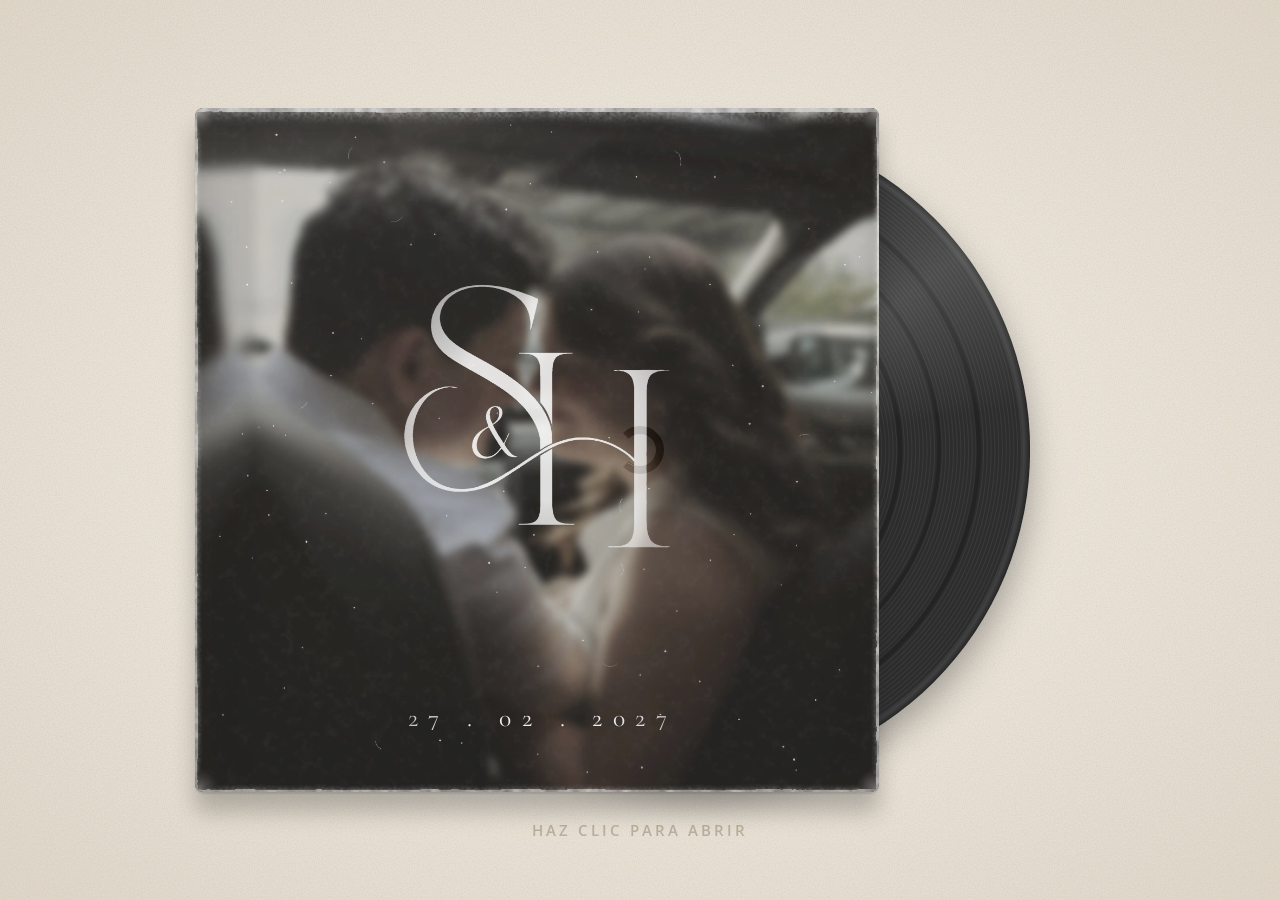
==== index.html @ 2a9e6fd7 "changes on photos and text added" ====
<!DOCTYPE html>

<html lang="es">
    <head>
        <title>Sofía &amp; Héctor</title>

        <meta charset="utf-8">

        <meta name="viewport" content="width=device-width, initial-scale=1, shrink-to-fit=no">

        <!-- keep the invitation out of search engines: only people with the link see it -->

        <meta name="robots" content="noindex, nofollow">

        <link rel="icon" type="image/x-icon" href="images/favicon.ico">

        <link rel="preconnect" href="https://fonts.googleapis.com">

        <link rel="preconnect" href="https://fonts.gstatic.com" crossorigin="">

        <link href="https://fonts.googleapis.com/css2?family=Amatic+SC:wght@400;700&family=Great+Vibes&family=Open+Sans:wght@300;400;600;700&family=Playfair+Display:wght@400;700;900&family=Pinyon+Script&family=Cormorant+Garamond:ital,wght@0,300;0,400;1,400;1,700&display=swap" rel="stylesheet">

        <link href="https://fonts.googleapis.com/css2?family=Material+Symbols+Rounded:opsz,wght,FILL,GRAD@24..48,200..400,0,0&icon_names=bedtime,checkroom,church,door_open,event,history_edu,hotel,location_on,mail,redeem&display=block" rel="stylesheet">

        <link rel="stylesheet" type="text/css" href="css/vendor/lightbox.min.css">

        <link rel="stylesheet" type="text/css" href="css/vendor/owl.carousel.min.css">

        <link rel="stylesheet" type="text/css" href="css/vendor/owl.theme.default.min.css">

        <link rel="stylesheet" type="text/css" href="fonts/fontawesome-6/css/fontawesome.min.css">

        <link rel="stylesheet" type="text/css" href="fonts/fontawesome-6/css/all.min.css">

        <link rel="stylesheet" type="text/css" href="css/vendor/motion.min.css">

        <link rel="stylesheet" type="text/css" href="css/main.css">

        <link rel="stylesheet" type="text/css" href="css/lp-hero.css">
    </head>

    <body class="lp-page">
        <div class="loader"></div>

        <div class="main">

            <!-- Header -->

            <section id="header" class="cover lp-hero">
                <div class="lp">
                    <button class="lp__open" type="button" aria-label="Abrir el disco" aria-controls="lp-nav" aria-expanded="false"></button>

                    <!-- hint under the closed LP; blinks softly until the record is opened -->
                    <p class="lp__hint" aria-hidden="true"><span class="lp__hint-click">Haz clic para abrir</span><span class="lp__hint-tap">Toca para abrir</span></p>

                    <div class="lp__sleeve">
                        <div class="lp__print">
                            <img class="lp__cover" src="images/lp-cover.jpg" alt="Sofía y Héctor">

                            <!-- Monogram: S & H and the date (component .mono, see lp-hero.css). The names
                                 are not shown on the sleeve; the h1 stays for screen readers and search. -->

                            <div class="mono lp__mono">
                                <img class="mono__mark" src="images/monogram-sh.png" alt="" aria-hidden="true">

                                <h1 class="mono__names visually-hidden">Sofía &amp; Héctor</h1>

                                <p class="mono__date">27 . 02 . 2027</p>
                            </div>

                            <span class="lp__wear" aria-hidden="true"></span>
                        </div>
                    </div>

                    <div class="lp__vinyl">
                        <div class="lp__disc">
                            <div class="lp__label">
                                <span class="lp__hole" aria-hidden="true"></span>
                            </div>
                        </div>

                        <div class="lp__shine" aria-hidden="true"></div>

                        <!-- section icons, in page order from the top of the ring (254deg) down to 166deg, 22deg apart -->
                        <nav class="lp__nav" id="lp-nav" aria-label="Menú principal">
                            <a class="lp__nav-item" href="#events" style="--a: 254deg">
                                <span class="material-symbols-rounded" aria-hidden="true">event</span>
                                <span class="lp__nav-label">Itinerario</span>
                            </a>

                            <a class="lp__nav-item" href="#hotels" style="--a: 232deg">
                                <span class="material-symbols-rounded" aria-hidden="true">hotel</span>
                                <span class="lp__nav-label">Hospedaje</span>
                            </a>

                            <a class="lp__nav-item" href="#dresscode" style="--a: 210deg">
                                <span class="material-symbols-rounded" aria-hidden="true">checkroom</span>
                                <span class="lp__nav-label">Vestimenta</span>
                            </a>

                            <a class="lp__nav-item" href="#gifts" style="--a: 188deg">
                                <!-- same gift box line icon as the Amazon card in #gifts -->
                                <svg class="lp__nav-svg" viewBox="0 0 48 48" aria-hidden="true">
                                    <rect x="8" y="17" width="32" height="7" rx="1"/>
                                    <path d="M11 24 V41 H37 V24"/>
                                    <path d="M24 17 V41"/>
                                    <path d="M24 17 C20 10 13 11 15.5 15 C17 18 22 17.5 24 17 Z"/>
                                    <path d="M24 17 C28 10 35 11 32.5 15 C31 18 26 17.5 24 17 Z"/>
                                </svg>
                                <span class="lp__nav-label">Regalos</span>
                            </a>

                            <a class="lp__nav-item" href="#invitation" style="--a: 166deg">
                                <span class="material-symbols-rounded" aria-hidden="true">mail</span>
                                <span class="lp__nav-label">Asistencia</span>
                            </a>
                        </nav>

                        <svg class="lp__arm" viewBox="0 0 1000 1000" aria-hidden="true">
                            <g class="lp__arm-swing">
                                <line x1="900" y1="0" x2="574.8" y2="196.9" stroke="#c9cdd2" stroke-width="13" stroke-linecap="round"></line>
                                <line x1="898" y1="-3" x2="572.8" y2="193.9" stroke="#f3f5f7" stroke-width="3" stroke-linecap="round"></line>
                                <circle cx="900" cy="0" r="42" fill="#dfe2e6" stroke="#9aa0a6" stroke-width="4"></circle>
                                <g transform="translate(574.8 196.9) rotate(58.8)">
                                    <rect x="-21" y="-8" width="42" height="72" rx="7" fill="#2b2e33"></rect>
                                    <rect x="-14" y="42" width="28" height="18" rx="3" fill="#c9d9e8"></rect>
                                </g>
                            </g>
                        </svg>
                    </div>
                </div>
            </section>

            <!-- Page card: all content below the cover -->

            <div class="page-card">
                <!-- Floral corners (hydrangeas, from the couple's reference): top left at the
                     start of the card, bottom right at its end; inside the card so its
                     rounded corners trim them -->
                <img class="card-floral card-floral--tl" src="images/floral-corner-tl.webp" alt="" aria-hidden="true">
                <img class="card-floral card-floral--br" src="images/floral-corner-br.webp" alt="" aria-hidden="true">

                <!-- Section About-us -->

                <section id="couple" class="section couple">
                    <div class="container">
                        <div class="row">
                            <div class="col-12 text-center heading">
                                <h2>¡Nos casamos!</h2>

                                <!-- names like the couple's printed reference: spaced serif capitals,
                                     a script "y" between two hairlines -->
                                <p class="couple-names">
                                    <span class="couple-names__name">Sofía</span>
                                    <span class="couple-names__and">y</span>
                                    <span class="couple-names__name">Héctor</span>
                                </p>

                                <p class="couple-names__invite">y queremos celebrar contigo nuestra boda</p>
                            </div>
                        </div>
                    </div>
                </section>

                <!-- Photo band: the couple's main photo across the whole card, with torn paper edges
                     top and bottom; cropped to keep the couple centered (--fx / --fy in lp-hero.css) -->
                <div class="photo-band photo-band--main">
                    <picture>
                        <!-- phones: a crop that starts just below the couple's feet -->
                        <source media="(max-width: 767px)" srcset="images/photo-band-portrait.jpg">
                        <img class="photo-band__img" src="images/photo-band.jpg"
                             srcset="images/photo-band-sm.jpg 1000w, images/photo-band.jpg 2000w" sizes="100vw"
                             alt="Sofía y Héctor besándose en el bosque" width="2000" height="1333" loading="lazy" decoding="async">
                    </picture>
                </div>

                <!-- Section Parents (below the photo): "Con la bendición de Dios y de nuestros padres:",
                     then the bride's parents, the couple's drawing and the groom's parents -->

                <section id="parents" class="section parents">
                    <div class="container">
                        <div class="row">
                            <div class="col-12 text-center heading">
                                <p>Con la bendición de Dios y de nuestros padres:</p>
                            </div>
                        </div>

                        <!-- Parents: the bride's on the left, the couple's line drawing in the center,
                             the groom's on the right (the same row on phones, smaller) -->
                        <div class="parents-row">
                            <div class="parents-side parents-side--bride">
                                <h3>Padres de la novia</h3>

                                <p class="parents-names">
                                    Martín Adolfo <br class="parents-names__br">Herrera Salado
                                    <span class="parents-names__amp">&amp;</span>
                                    Martha Susana <br class="parents-names__br">Díliz Pérez
                                </p>
                            </div>

                            <img class="couple-drawing" src="images/couple-drawing.png" alt="Dibujo de los novios abrazados, ella con velo y él con un ramo" width="518" height="889" loading="lazy" decoding="async">

                            <div class="parents-side parents-side--groom">
                                <h3>Padres del novio</h3>

                                <p class="parents-names">
                                    Héctor <br class="parents-names__br">Villarreal Chávez
                                    <span class="parents-names__amp">&amp;</span>
                                    María Leticia <br class="parents-names__br">Valencia Flores
                                </p>
                            </div>
                        </div>
                    </div>
                </section>

                <!-- Section Countdown -->

                <section id="countdown" class="countdown section text-center">
                    <div class="container">
                        <div class="row">
                            <div class="heading col-12">
                                <h2>El gran día</h2>

                                <!-- the date like the couple's reference: the weekday on top, the day large in
                                     the middle, the month and the year between hairlines on each side -->
                                <div class="date-block" role="text" aria-label="Sábado 27 de febrero de 2027">
                                    <div class="date-block__month" aria-hidden="true">Sábado</div>
                                    <div class="date-block__row" aria-hidden="true">
                                        <div class="date-block__side">Febrero</div>
                                        <div class="date-block__day">27</div>
                                        <div class="date-block__side date-block__side--year">2027</div>
                                    </div>
                                </div>
                            </div>

                            <div class="col-12">
                                <p class="countdown-faltan">Faltan</p>

                                <div id="timer" class="timer text-center">
                                    <div class="timer-item_digits">
                                        <div class="timer-item">
                                            <div>
                                                <span class="days digit"></span>

                                                <div class="smalltext">días</div>
                                            </div>
                                        </div>

                                        <div class="timer-item">
                                            <div>
                                                <span class="hours digit"></span>

                                                <div class="smalltext">horas</div>
                                            </div>
                                        </div>

                                        <div class="timer-item">
                                            <div>
                                                <span class="minutes digit"></span>

                                                <div class="smalltext">minutos</div>
                                            </div>
                                        </div>

                                        <div class="timer-item">
                                            <div>
                                                <span class="seconds digit"></span>

                                                <div class="smalltext">segundos</div>
                                            </div>
                                        </div>
                                    </div>
                                </div>
                            </div>
                        </div>
                    </div>
                </section>

                <!-- Second photo band, between the countdown and the itinerary: three of the couple's
                     photos side by side (left, center, right) with thin paper gaps between them, under
                     the same torn paper edges as the first band -->
                <div class="photo-band photo-band--trio">
                    <div class="photo-trio">
                        <img src="images/trio-left.jpg" style="--pos: 50% 50%" alt="Sofía y Héctor mirándose en una mesa, tomados de la mano" width="633" height="950" loading="lazy" decoding="async">
                        <img src="images/trio-center.jpg" style="--pos: 50% 50%" alt="Sofía y Héctor abrazados de noche" width="900" height="1350" loading="lazy" decoding="async">
                        <img src="images/trio-right.jpg" style="--pos: 50% 50%" alt="Sofía y Héctor sonriendo en el coche" width="900" height="1350" loading="lazy" decoding="async">
                    </div>
                </div>

                <!-- Section Events -->

                <section id="events" class="events-accordion section">
                    <div class="container-md">
                        <div class="row">
                            <div class="col-12 text-center heading">
                                <h2>Itinerario</h2>

                                <span class="heading-sub">De nuestro día</span>
                            </div>
                        </div>

                        <!-- Timeline: a center line with events alternating right / left (styles in lp-hero.css) -->
                        <ol class="wed-timeline">
                            <li class="wed-timeline__item wed-timeline__item--right wed-timeline__item--venue">
                                <span class="wed-timeline__icon material-symbols-rounded" aria-hidden="true">history_edu</span>
                                <div class="wed-timeline__text">
                                    <span class="wed-timeline__time">5:30 PM</span>
                                    <span class="wed-timeline__name">Ceremonia civil</span>
                                    <span class="wed-timeline__note">Con previa invitación</span>

                                    <!-- Venue: place, address and a Google Maps link -->
                                    <div class="wed-timeline__venue">
                                        <span class="wed-timeline__place">SAFI Metropolitan<br>Salón Cristal, Piso 7</span>

                                        <span class="wed-timeline__address">Av. Lázaro Cárdenas 2400, Valle Oriente,<br>San Pedro Garza García, N.L.</span>

                                        <a class="btn-sand" href="https://maps.app.goo.gl/Dd2LXDzYj6cPdhCb8" target="_blank" rel="noopener">
                                            <span class="material-symbols-rounded" aria-hidden="true">location_on</span>
                                            <span class="btn-sand__label"><span class="btn-sand__desk">Ver en </span>Google Maps</span>
                                        </a>
                                    </div>
                                </div>
                            </li>

                            <li class="wed-timeline__item wed-timeline__item--left wed-timeline__item--venue">
                                <span class="wed-timeline__icon material-symbols-rounded" aria-hidden="true">church</span>
                                <div class="wed-timeline__text">
                                    <span class="wed-timeline__time">7:30 PM</span>
                                    <span class="wed-timeline__name">Ceremonia religiosa</span>

                                    <!-- Venue: place, address and a Google Maps link -->
                                    <div class="wed-timeline__venue">
                                        <span class="wed-timeline__place">Parroquia de Santa Engracia</span>

                                        <span class="wed-timeline__address">Los Rosales 385, Col. Santa Engracia,<br>San Pedro Garza García, N.L.</span>

                                        <a class="btn-sand" href="https://maps.app.goo.gl/EUqiFNJGK64yped8A" target="_blank" rel="noopener">
                                            <span class="material-symbols-rounded" aria-hidden="true">location_on</span>
                                            <span class="btn-sand__label"><span class="btn-sand__desk">Ver en </span>Google Maps</span>
                                        </a>
                                    </div>
                                </div>
                            </li>

                            <li class="wed-timeline__item wed-timeline__item--right wed-timeline__item--venue">
                                <span class="wed-timeline__icon material-symbols-rounded" aria-hidden="true">door_open</span>
                                <div class="wed-timeline__text">
                                    <span class="wed-timeline__time">8:00 PM</span>
                                    <span class="wed-timeline__name">Se abre el salón</span>

                                    <!-- Venue: place, address and a Google Maps link -->
                                    <div class="wed-timeline__venue">
                                        <span class="wed-timeline__place">SAFI Metropolitan<br>Salón Dubai – Praga, Piso 7</span>

                                        <span class="wed-timeline__address">Av. Lázaro Cárdenas 2400, Valle Oriente,<br>San Pedro Garza García, N.L.</span>

                                        <a class="btn-sand" href="https://maps.app.goo.gl/Dd2LXDzYj6cPdhCb8" target="_blank" rel="noopener">
                                            <span class="material-symbols-rounded" aria-hidden="true">location_on</span>
                                            <span class="btn-sand__label"><span class="btn-sand__desk">Ver en </span>Google Maps</span>
                                        </a>
                                    </div>
                                </div>
                            </li>

                            <li class="wed-timeline__item wed-timeline__item--left">
                                <!-- Cloche on a serving hand (hand-drawn SVG, same thin line as the other icons) -->
                                <svg class="wed-timeline__icon wed-timeline__icon--svg" viewBox="0 0 48 48" aria-hidden="true">
                                    <path d="M21.1 4.2 L27.3 4.2 L28.5 6.4 L26.2 8.7 L22.2 8.7 L19.9 6.4 Z"/>
                                    <path d="M8.5 23.8 A15.6 14.9 0 0 1 39.9 23.8"/>
                                    <path d="M7.3 23.8 H40.9 Q42.0 23.8 42.0 24.9 V26.8 Q42.0 27.9 40.9 27.9 H7.3 Q6.2 27.9 6.2 26.8 V24.9 Q6.2 23.8 7.3 23.8 Z"/>
                                    <path class="is-solid" d="M15.3 30.4 L18.5 27.1 Q19.5 26.2 20.8 26.2 L26.8 26.2 Q28.7 26.2 28.7 27.9 Q28.7 29.6 26.8 29.6 L23.8 29.6 Q22.4 29.6 22.4 30.9 Q22.4 32.2 23.8 32.2 L29.7 32.2 L36.4 28.1 Q37.9 27.5 37.9 28.9 L31.5 35.4 Q30.9 35.9 29.9 35.9 L20.7 35.9 Z"/>
                                    <path class="is-solid" d="M13.2 29.6 L21.6 38.0 L13.0 43.8 L6.5 37.2 Z"/>
                                    <path d="M10.6 32.0 L18.9 40.1"/>
                                </svg>
                                <div class="wed-timeline__text">
                                    <span class="wed-timeline__time">9:00 PM</span>
                                    <span class="wed-timeline__name">Cena</span>
                                </div>
                            </li>

                            <li class="wed-timeline__item wed-timeline__item--right">
                                <!-- Disco ball with stars (hand-drawn SVG, same thin line as the other icons) -->
                                <svg class="wed-timeline__icon wed-timeline__icon--svg" viewBox="0 0 48 48" aria-hidden="true">
                                    <path d="M24 1.5 V9"/>
                                    <circle cx="24" cy="25" r="16"/>
                                    <ellipse cx="24" cy="25" rx="5.5" ry="16"/>
                                    <ellipse cx="24" cy="25" rx="11.5" ry="16"/>
                                    <ellipse cx="24" cy="25" rx="16" ry="4.5"/>
                                    <path d="M10.5 16.5 Q24 12.5 37.5 16.5"/>
                                    <path d="M10.5 33.5 Q24 37.5 37.5 33.5"/>
                                    <path d="M6.5 5.7 L7.2 7.5 L9.2 7.6 L7.7 8.9 L8.1 10.8 L6.5 9.8 L4.9 10.8 L5.3 8.9 L3.8 7.6 L5.8 7.5 Z"/>
                                    <path d="M41.0 5.3 L41.8 7.3 L44.0 7.5 L42.4 8.9 L42.9 11.1 L41.0 9.9 L39.1 11.1 L39.6 8.9 L38.0 7.5 L40.2 7.3 Z"/>
                                    <path d="M5.5 37.4 L6.2 39.1 L8.0 39.2 L6.6 40.4 L7.0 42.1 L5.5 41.2 L4.0 42.1 L4.4 40.4 L3.0 39.2 L4.8 39.1 Z"/>
                                    <path d="M42.0 38.5 L42.8 40.4 L44.9 40.6 L43.3 41.9 L43.8 43.9 L42.0 42.9 L40.2 43.9 L40.7 41.9 L39.1 40.6 L41.2 40.4 Z"/>
                                    <path d="M13 4.5 L14 7"/>
                                    <path d="M34 7 L35 4.5"/>
                                    <path d="M1.5 24 L4 24.5"/>
                                    <path d="M44 25.5 L46.5 26"/>
                                </svg>
                                <div class="wed-timeline__text">
                                    <span class="wed-timeline__time">10:00 PM</span>
                                    <span class="wed-timeline__name">Abre la pista</span>
                                </div>
                            </li>

                            <li class="wed-timeline__item wed-timeline__item--left">
                                <span class="wed-timeline__icon material-symbols-rounded" aria-hidden="true">bedtime</span>
                                <div class="wed-timeline__text">
                                    <span class="wed-timeline__time">2:00 AM</span>
                                    <span class="wed-timeline__name">Fin de la fiesta</span>
                                </div>
                            </li>
                        </ol>
                    </div>
                </section>

                <!-- Section Hotels: the SAFI hotels' agreement rate for the wedding (from the hotel's
                     rate letter, source-images/hotels/; rates are deliberately left out) -->

                <section id="hotels" class="section hotels">
                    <div class="container">
                        <div class="row">
                            <div class="col-12 text-center heading">
                                <h2>Hospedaje</h2>

                                <span class="heading-sub">Para nuestros invitados</span>

                                <p class="hotels-intro">Queremos que disfrutes la noche sin pensar en el regreso. Reservamos una tarifa especial en dos hoteles a unos pasos de la celebración.</p>
                            </div>
                        </div>

                        <div class="row g-4 justify-content-center hotel-list">
                            <div class="col-12 col-md-6 col-lg-5">
                                <article class="hotel-card">
                                    <img class="hotel-card__photo" src="images/hotel-safi-metropolitan.jpg" alt="Torres de Hotel SAFI Metropolitan con la sierra al fondo" width="738" height="1200" loading="lazy" decoding="async">

                                    <div class="hotel-card__body">
                                        <span class="hotel-card__tag">Donde celebraremos</span>
                                        <h3 class="hotel-card__name">Hotel SAFI Metropolitan</h3>
                                        <p class="hotel-card__address">Av. Lázaro Cárdenas 2400, Valle Oriente,<br>San Pedro Garza García, N.L.</p>

                                        <a class="gift-btn" href="https://maps.app.goo.gl/Dd2LXDzYj6cPdhCb8" target="_blank" rel="noopener">
                                            <span class="gift-btn__label">Ver ubicación</span>
                                            <i class="fa-solid fa-arrow-right" aria-hidden="true"></i>
                                        </a>
                                    </div>
                                </article>
                            </div>

                            <div class="col-12 col-md-6 col-lg-5">
                                <article class="hotel-card">
                                    <img class="hotel-card__photo" src="images/hotel-safi-valle.jpg" alt="Fachada de Hotel SAFI Valle frente a sus torres" width="510" height="640" loading="lazy" decoding="async">

                                    <div class="hotel-card__body">
                                        <span class="hotel-card__tag">Conectado con el Metropolitan</span>
                                        <h3 class="hotel-card__name">Hotel SAFI Valle</h3>
                                        <p class="hotel-card__address">Av. Diego Rivera 555, Valle Oriente,<br>San Pedro Garza García, N.L.</p>

                                        <a class="gift-btn" href="https://www.google.com/maps/search/?api=1&amp;query=Hotel+SAFI+Valle+Av.+Diego+Rivera+555+San+Pedro+Garza+Garcia" target="_blank" rel="noopener">
                                            <span class="gift-btn__label">Ver ubicación</span>
                                            <i class="fa-solid fa-arrow-right" aria-hidden="true"></i>
                                        </a>
                                    </div>
                                </article>
                            </div>
                        </div>

                        <!-- How to book: the agreement code and the reservations phones -->
                        <div class="hotel-booking">
                            <p class="hotel-booking__label">Clave de convenio</p>
                            <p class="hotel-booking__code" aria-label="Clave de convenio: cero, E, E, J">0EEJ</p>
                            <p class="hotel-booking__spell">cero · E · E · J</p>

                            <p class="hotel-booking__how">Menciónala al reservar en línea o con la Central de Reservaciones:</p>

                            <p class="hotel-booking__phones">
                                <a href="tel:+528181007080">81 8100 7080</a>
                                <span aria-hidden="true">·</span>
                                <a href="tel:+528183997000">81 8399 7000</a>
                            </p>

                            <p class="hotel-booking__note">Tarifa disponible hasta el 3 de febrero de 2027</p>
                        </div>
                    </div>
                </section>

                <!-- Section Dress code -->

                <section id="dresscode" class="section dress">
                    <div class="container">
                        <div class="row">
                            <div class="col-12 text-center heading">
                                <span>Código de vestimenta</span>

                                <h2>Vestimenta formal</h2>
                            </div>
                        </div>

                        <!-- Compact summary, like the couple's reference: the suit with "Hombres"
                             on the left, "Mujeres" with the long dress on the right (mirrored),
                             then one shared line with the colors to avoid -->
                        <div class="dress-pair">
                            <div class="dress-side dress-side--men">
                                <!-- full suit: jacket, shirt, tie, trousers -->
                                <svg class="dress-side__icon" viewBox="8 6 42 91" role="img" aria-label="Traje completo">
                                    <!-- suit jacket: shoulders, collar, sleeves and cuffs, sides, hem -->
                                    <path d="M22 9 Q29 7 36 9"/>
                                    <path d="M22 9 L13 14 L10 48 H15 L16 24 M36 9 L45 14 L48 48 H43 L42 24"/>
                                    <path d="M16 24 L17 52 L28.6 53.6 M42 24 L41 52 L29.4 53.6"/>
                                    <!-- lapels meeting at the button, and the front opening below it -->
                                    <path d="M22 9 L20.5 17 L23.5 19 L29 38 L34.5 19 L37.5 17 L36 9"/>
                                    <path d="M29 38 Q28.6 46 28.6 53.6 M29 38 Q29.4 46 29.4 53.6"/>
                                    <!-- shirt collar and tie -->
                                    <path d="M24 9.5 L27.6 12 M34 9.5 L30.4 12"/>
                                    <path d="M27.6 11 H30.4 L30 13.6 H28 Z M28 13.6 L27.1 29.5 L29 32 L30.9 29.5 L30 13.6"/>
                                    <!-- breast pocket, hip pockets, buttons -->
                                    <path d="M34.6 27.6 H39 M19.6 44 H25 M33 44 H38.4"/>
                                    <circle cx="30.4" cy="41" r="0.6"/>
                                    <circle cx="30.4" cy="46.4" r="0.6"/>
                                    <!-- trousers with a center crease line on each leg -->
                                    <path d="M19 53.4 L20 95 H28 L29 63 L30 95 H38 L39 53.4"/>
                                    <path d="M24 60 V93 M34 60 V93"/>
                                </svg>

                                <div class="dress-side__text">
                                    <h3 class="dress-col__title">Hombres</h3>
                                    <p class="dress-col__main">Traje oscuro<br>con corbata</p>
                                </div>
                            </div>

                            <div class="dress-side dress-side--women">
                                <div class="dress-side__text">
                                    <h3 class="dress-col__title">Mujeres</h3>
                                    <p class="dress-col__main">Vestido largo</p>
                                </div>

                                <!-- long dress: straps, sweetheart neckline, fitted bodice, flowing skirt -->
                                <svg class="dress-side__icon dress-side__icon--dress" viewBox="58 30 32 69" role="img" aria-label="Vestido largo">
                                    <path d="M69.4 32 L70.2 38.2 M78.6 32 L77.8 38.2"/>
                                    <path d="M68.5 38.6 Q71.5 37 74 39.6 Q76.5 37 79.5 38.6"/>
                                    <path d="M68.5 38.6 Q67.9 44 69.6 49 Q68 62 66 74 Q63.5 86 61 95 Q74 97.6 87 95 Q84.5 86 82 74 Q80 62 78.4 49 Q80.1 44 79.5 38.6"/>
                                    <path d="M69.6 49 Q74 50.4 78.4 49"/>
                                    <path d="M72 53 Q70.6 74 68.4 96.2 M76.4 53 Q78.2 74 80.6 96.2"/>
                                </svg>
                            </div>
                        </div>

                        <!-- colors to avoid, for both: crossed-out chips -->
                        <div class="dress-avoid-block">
                            <p class="dress-col__avoid">Te pedimos evitar usar traje o vestido de los siguientes colores:</p>

                            <ul class="dress-avoid" aria-label="Colores a evitar: blanco, marfil y crema">
                                <li class="dress-avoid__item">
                                    <span class="dress-avoid__dot" style="--dress-c: #ffffff"></span>
                                    <span class="dress-avoid__name">Blanco</span>
                                </li>
                                <li class="dress-avoid__item">
                                    <span class="dress-avoid__dot" style="--dress-c: #f9f5e6"></span>
                                    <span class="dress-avoid__name">Marfil</span>
                                </li>
                                <li class="dress-avoid__item">
                                    <span class="dress-avoid__dot" style="--dress-c: #eedfc0"></span>
                                    <span class="dress-avoid__name">Crema</span>
                                </li>
                            </ul>
                        </div>

                        <!-- Children: the night is adults only (crossed-out teddy bear left of the note) -->
                        <div class="dress-kids">
                            <svg class="dress-kids__icon" viewBox="0 0 48 48" aria-hidden="true">
                                <!-- teddy bear, scaled to fit inside the circle -->
                                <g transform="translate(24 24) scale(0.66) translate(-24 -25.5)">
                                    <circle cx="17.4" cy="10.8" r="3"/>
                                    <circle cx="30.6" cy="10.8" r="3"/>
                                    <ellipse cx="15.6" cy="30" rx="2.8" ry="4.2" transform="rotate(25 15.6 30)"/>
                                    <ellipse cx="32.4" cy="30" rx="2.8" ry="4.2" transform="rotate(-25 32.4 30)"/>
                                    <ellipse cx="18.8" cy="40.6" rx="3.6" ry="3"/>
                                    <ellipse cx="29.2" cy="40.6" rx="3.6" ry="3"/>
                                    <ellipse class="is-solid" cx="24" cy="33" rx="8" ry="8.6"/>
                                    <ellipse cx="24" cy="34.4" rx="4" ry="4.4"/>
                                    <circle class="is-solid" cx="24" cy="17" r="7.6"/>
                                    <ellipse cx="24" cy="20" rx="3" ry="2.3"/>
                                    <path d="M23.2 19.2 H24.8 L24 20.1 Z"/>
                                    <circle cx="21.2" cy="15.8" r="0.45"/>
                                    <circle cx="26.8" cy="15.8" r="0.45"/>
                                </g>
                                <!-- "not allowed" circle and slash, drawn over the bear -->
                                <circle cx="24" cy="24" r="21.5"/>
                                <path d="M8.8 8.8 L39.2 39.2"/>
                            </svg>

                            <p class="dress-kids__text">Queremos mucho a tus pequeños; sin embargo, esta noche está reservada <strong class="dress-kids__adults">solo para adultos</strong>. Agradecemos tu comprensión.</p>
                        </div>
                    </div>
                </section>

                <!-- Section Gift registry -->

                <section id="gifts" class="section gift">
                    <div class="container">
                        <div class="row">
                            <div class="col-12 text-center heading">
                                <span>Mesa de regalos</span>

                                <h2>Regalos</h2>

                                <p class="gift-intro">Tu presencia es el regalo más bonito que podemos recibir. Si además quieres regalarnos algo, aquí te dejamos un par de opciones para ser parte de esta nueva etapa que comenzamos juntos.</p>
                            </div>
                        </div>

                        <!-- Two option cards: Amazon and a bank transfer (styles in lp-hero.css) -->
                        <div class="row g-4 justify-content-center gift-list">
                            <div class="col-10 col-sm-8 col-md-5 col-lg-4">
                                <article class="gift-card gift-card--compact">
                                    <!-- Gift box: line icon (lid, box, ribbon and bow) -->
                                    <svg class="gift-card__icon" viewBox="0 0 48 48" aria-hidden="true">
                                        <rect x="8" y="17" width="32" height="7" rx="1"/>
                                        <path d="M11 24 V41 H37 V24"/>
                                        <path d="M24 17 V41"/>
                                        <path d="M24 17 C20 10 13 11 15.5 15 C17 18 22 17.5 24 17 Z"/>
                                        <path d="M24 17 C28 10 35 11 32.5 15 C31 18 26 17.5 24 17 Z"/>
                                    </svg>

                                    <span class="gift-card__store">Amazon</span>
                                    <h3 class="gift-card__title">Mesa de regalos en Amazon</h3>

                                    <div class="gift-card__action">
                                        <a class="gift-btn" href="https://www.amazon.com.mx/wedding/guest-view/3AF3FGAZ7SXLT" target="_blank" rel="noopener">
                                            <span class="gift-btn__label">Ver mesa</span>
                                            <i class="fa-solid fa-arrow-right" aria-hidden="true"></i>
                                        </a>
                                    </div>
                                </article>
                            </div>

                            <div class="col-10 col-sm-8 col-md-5 col-lg-4">
                                <article class="gift-card gift-card--compact">
                                    <!-- Bank: line icon (pediment, columns and steps) -->
                                    <svg class="gift-card__icon" viewBox="0 0 48 48" aria-hidden="true">
                                        <path d="M7 17 L24 7 L41 17 Z"/>
                                        <circle cx="24" cy="13.5" r="1.5"/>
                                        <path d="M9 20.5 H39"/>
                                        <path d="M13 23 V35 M20 23 V35 M28 23 V35 M35 23 V35"/>
                                        <path d="M9 37.5 H39 M7 41 H41"/>
                                    </svg>

                                    <h3 class="gift-card__title">Transferencia bancaria</h3>

                                    <dl class="gift-card__details">
                                        <div class="gift-card__row">
                                            <dt>Banco</dt>
                                            <dd>BBVA</dd>
                                        </div>
                                        <div class="gift-card__row">
                                            <dt>Titular</dt>
                                            <dd>Sofía Herrera Diliz</dd>
                                        </div>
                                        <div class="gift-card__row">
                                            <dt>CLABE</dt>
                                            <dd class="gift-card__clabe" id="gift-clabe">0125 8001 5546 022045</dd>
                                        </div>
                                    </dl>

                                    <div class="gift-card__action">
                                        <!-- copies the digits of #gift-clabe (copyClabe() in main.js) -->
                                        <button class="gift-btn gift-copy" type="button" data-copy-target="#gift-clabe">
                                            <i class="fa-solid fa-copy" aria-hidden="true"></i>
                                            <span class="gift-btn__label">Copiar CLABE</span>
                                        </button>
                                        <span class="visually-hidden" aria-live="polite" data-copy-status></span>
                                    </div>
                                </article>
                            </div>
                        </div>
                    </div>
                </section>

                <!-- Section RSVP -->

                <section id="invitation" class="section invitation">
                    <div class="container">
                        <div class="row">
                            <div class="col-12 text-center heading">
                                <h2>Confirma tu asistencia</h2>

                                <p class="rsvp-intro">Tu compañía hará este día aún más especial. Por favor, confírmanos si podrás acompañarnos.</p>
                            </div>
                        </div>

                        <div class="row justify-content-center">
                            <div class="col-12 col-md-8 col-lg-6">
                                <div class="form-wrapper">
                                    <!-- RSVP by WhatsApp: set the number (with country code, digits only) and the
                                         message in data-phone / data-message; main.js builds the wa.me link -->
                                    <div class="rsvp-whatsapp text-center">
                                        <h3 class="invitation_heading">¿Nos acompañarás en nuestra boda?</h3>

                                        <p class="rsvp-whatsapp__text">Avísanos por WhatsApp, solo toma un segundo.</p>

                                        <a class="btn btn-primary btn-lg d-inline-flex align-items-center gap-2 rsvp-whatsapp__button" href="https://wa.me/" target="_blank" rel="noopener"
                                           data-phone="52XXXXXXXXXX"
                                           data-message="¡Hola! Confirmo mi asistencia a la boda de Sofía &amp; Héctor el 27 de febrero de 2027.">
                                            <i class="fa-brands fa-whatsapp" aria-hidden="true"></i>
                                            Confirmar asistencia
                                        </a>
                                    </div>
                                </div>
                            </div>
                        </div>

                        <!-- Three polaroids of the couple, tilted and slightly overlapping, with no caption -->
                        <div class="polaroid-row">
                            <figure class="polaroid polaroid--1">
                                <div class="polaroid__frame">
                                    <img class="polaroid__photo" src="images/polaroid-photo.jpg" alt="Sofía y Héctor riendo, frente con frente" width="900" height="900" loading="lazy" decoding="async">
                                </div>
                            </figure>

                            <figure class="polaroid polaroid--2">
                                <div class="polaroid__frame">
                                    <img class="polaroid__photo" src="images/polaroid-2.jpg" alt="Sofía y Héctor en el coche, a punto de besarse" width="900" height="900" loading="lazy" decoding="async">
                                </div>
                            </figure>

                            <figure class="polaroid polaroid--3">
                                <div class="polaroid__frame">
                                    <img class="polaroid__photo" src="images/polaroid-3.jpg" alt="Sofía y Héctor abrazados en el balcón" width="900" height="900" loading="lazy" decoding="async">
                                </div>
                            </figure>
                        </div>

                        <!-- Closing line under the polaroids -->
                        <div class="rsvp-closing">
                            <p class="rsvp-closing__title">¡Te esperamos!</p>
                            <p class="rsvp-closing__sign">Sofía &amp; Héctor · 27.02.2027</p>
                        </div>
                    </div>
                </section>
            </div>
        </div>

        <script src="https://code.jquery.com/jquery-3.7.1.min.js" integrity="sha256-/JqT3SQfawRcv/BIHPThkBvs0OEvtFFmqPF/lYI/Cxo=" crossorigin="anonymous"></script>

        <script src="js/libs/bootstrap.bundle.min.js"></script>

        <script src="js/libs/parallax.min.js"></script>

        <script src="js/libs/jquery.countTo.js"></script>

        <script src="js/libs/imagesloaded.pkgd.min.js"></script>

        <script src="js/libs/isotope.pkgd.min.js"></script>

        <script src="js/libs/lightbox.min.js"></script>

        <script src="js/libs/owl.carousel.min.js"></script>

        <script src="js/libs/jquery.waypoints.min.js"></script>

        <script src="js/main.js"></script>
    </body>
</html>
---- css/vendor/motion.min.css ----
/*Motion CSS The library of CSS3 animation create by Petr Pavlyuk  - http://pavlyukpetr.com Copyright (c) 2015-2016 Petr Pavlyuk*/
#animation{visibility:hidden}.animation{visibility:visible!important;animation-fill-mode:both!important;-webkit-animation-fill-mode:both!important}.replay{-webkit-animation-iteration-count:infinite!important;animation-iteration-count:infinite!important}.delay-05s{-webkit-animation-delay:.5s!important;animation-delay:.5s!important}.delay-1s{-webkit-animation-delay:1s!important;animation-delay:1s!important}.delay-1-5s{-webkit-animation-delay:1.5s!important;animation-delay:1.5s!important}.delay-2s{-webkit-animation-delay:2s!important;animation-delay:2s!important}.delay-3s{-webkit-animation-delay:3s!important;animation-delay:3s!important}.fade-in{-webkit-animation:fade-in 1.2s;animation:fade-in 1.2s;-webkit-animation-timing-function:ease-in-out;animation-timing-function:ease-in-out}@-webkit-keyframes fade-in{0%{opacity:0}100%{opacity:1}}@keyframes fade-in{0%{opacity:0}100%{opacity:1}}.fade-out{-webkit-animation:fade-out 1s;animation:fade-out 1s;-webkit-animation-timing-function:ease-out;animation-timing-function:ease-out}@-webkit-keyframes fade-out{0%{opacity:1}100%{opacity:0}}@keyframes fade-out{0%{opacity:1}100%{opacity:0}}.fade-in-right{-webkit-animation:fade-in-right 1s;animation:fade-in-right 1s;-webkit-animation-timing-function:ease-out;animation-timing-function:ease-out}@-webkit-keyframes fade-in-right{0%{-webkit-transform:translateX(-100%);opacity:0}100%{-webkit-transform:translateX(0%);opacity:1}}@keyframes fade-in-right{0%{transform:translateX(-100%);opacity:0}100%{transform:translateX(0%);opacity:1}}.fade-in-left{-webkit-animation:fade-in-left 1s;animation:fade-in-left 1s;-webkit-animation-timing-function:ease-out;animation-timing-function:ease-out}@-webkit-keyframes fade-in-left{0%{-webkit-transform:translateX(100%);opacity:0}100%{-webkit-transform:translateX(0%);opacity:1}}@keyframes fade-in-left{0%{transform:translateX(100%);opacity:0}100%{transform:translateX(0%);opacity:1}}.fade-in-up{-webkit-animation:fade-in-up 1s;animation:fade-in-up 1s;-webkit-animation-timing-function:ease-out;animation-timing-function:ease-out}@-webkit-keyframes fade-in-up{0%{-webkit-transform:translateY(100%);opacity:0}100%{-webkit-transform:translateY(0%);opacity:1}}@keyframes fade-in-up{0%{transform:translateY(100%);opacity:0}100%{transform:translateY(0%);opacity:1}}.fade-in-down{-webkit-animation:fade-in-down 1s;animation:fade-in-down 1s;-webkit-animation-timing-function:ease-out;animation-timing-function:ease-out}@-webkit-keyframes fade-in-down{0%{-webkit-transform:translateY(-100%);opacity:0}100%{-webkit-transform:translateY(0%);opacity:1}}@keyframes fade-in-down{0%{transform:translateY(-100%);opacity:0}100%{transform:translateY(0%);opacity:1}}.fade-out-right{-webkit-animation:fade-out-right 1s;animation:fade-out-right 1s;-webkit-animation-timing-function:ease-out;animation-timing-function:ease-out}@-webkit-keyframes fade-out-right{0%{-webkit-transform:translateX(0%);opacity:1}100%{-webkit-transform:translateX(100%);opacity:0}}@keyframes fade-out-right{0%{transform:translateX(0%);opacity:1}100%{transform:translateX(100%);opacity:0}}.fade-out-left{-webkit-animation:fade-out-left 1s;animation:fade-out-left 1s;-webkit-animation-timing-function:ease-out;animation-timing-function:ease-out}@-webkit-keyframes fade-out-left{0%{-webkit-transform:translateX(0%);opacity:1}100%{-webkit-transform:translateX(-100%);opacity:0}}@keyframes fade-out-left{0%{transform:translateX(0%);opacity:1}100%{transform:translateX(-100%);opacity:0}}.fade-out-up{-webkit-animation:fade-out-up 1s;animation:fade-out-up 1s;-webkit-animation-timing-function:ease-out;animation-timing-function:ease-out}@-webkit-keyframes fade-out-up{0%{-webkit-transform:translateY(0%);opacity:1}100%{-webkit-transform:translateY(-100%);opacity:0}}@keyframes fade-out-up{0%{transform:translateY(0%);opacity:1}100%{transform:translateY(-100%);opacity:0}}.fade-out-down{-webkit-animation:fade-out-down 1s;animation:fade-out-down 1s;-webkit-animation-timing-function:ease-out;animation-timing-function:ease-out}@-webkit-keyframes fade-out-down{0%{-webkit-transform:translateY(0%);opacity:1}100%{-webkit-transform:translateY(100%);opacity:0}}@keyframes fade-out-down{0%{transform:translateY(0%);opacity:1}100%{transform:translateY(100%);opacity:0}}.slide-in-right{-webkit-animation:slide-in-right 1.2s;animation:slide-in-right 1.2s;-webkit-animation-timing-function:ease;animation-timing-function:ease}@-webkit-keyframes slide-in-right{0%{-webkit-transform:translateX(-2000px)}100%{-webkit-transform:translateX(0px)}}@keyframes slide-in-right{0%{transform:translateX(-2000px)}100%{transform:translateX(0px)}}.slide-in-left{-webkit-animation:slide-in-left 1.2s;animation:slide-in-left 1.2s;-webkit-animation-timing-function:ease;animation-timing-function:ease}@-webkit-keyframes slide-in-left{0%{-webkit-transform:translateX(2000px)}100%{-webkit-transform:translateX(0px)}}@keyframes slide-in-left{0%{transform:translateX(2000px)}100%{transform:translateX(0px)}}.slide-in-up{-webkit-animation:slide-in-up 1.2s;animation:slide-in-up 1.2s;-webkit-animation-timing-function:ease;animation-timing-function:ease}@-webkit-keyframes slide-in-up{0%{-webkit-transform:translateY(1000px)}100%{-webkit-transform:translateY(0px)}}@keyframes slide-in-up{0%{transform:translateY(1000px)}100%{transform:translateY(0px)}}.slide-in-down{-webkit-animation:slide-in-down 1.2s;animation:slide-in-down 1.2s;-webkit-animation-timing-function:ease;animation-timing-function:ease}@-webkit-keyframes slide-in-down{0%{-webkit-transform:translateY(-1000px)}100%{-webkit-transform:translateY(0px)}}@keyframes slide-in-down{0%{transform:translateY(-1000px)}100%{transform:translateY(0px)}}.slide-out-right{-webkit-animation:slide-out-right 1.5s;animation:slide-out-right 1.5s;-webkit-animation-timing-function:ease;animation-timing-function:ease}@-webkit-keyframes slide-out-right{0%{-webkit-transform:translateX(0px)}100%{-webkit-transform:translateX(2000px)}}@keyframes slide-out-right{0%{transform:translateX(0px)}100%{transform:translateX(2000px)}}.slide-out-left{-webkit-animation:slide-out-left 1.5s;animation:slide-out-left 1.5s;-webkit-animation-timing-function:ease;animation-timing-function:ease}@-webkit-keyframes slide-out-left{0%{-webkit-transform:translateX(0px)}100%{-webkit-transform:translateX(-2000px)}}@keyframes slide-out-left{0%{transform:translateX(0px)}100%{transform:translateX(-2000px)}}.slide-out-up{-webkit-animation:slide-out-up 1.2s;animation:slide-out-up 1.2s;-webkit-animation-timing-function:ease;animation-timing-function:ease}@-webkit-keyframes slide-out-up{0%{-webkit-transform:translateY(0px)}100%{-webkit-transform:translateY(-1000px)}}@keyframes slide-out-up{0%{transform:translateY(0px)}100%{transform:translateY(-1000px)}}.slide-out-down{-webkit-animation:slide-out-down 1.2s;animation:slide-out-down 1.2s;-webkit-animation-timing-function:ease;animation-timing-function:ease}@-webkit-keyframes slide-out-down{0%{-webkit-transform:translateY(0px)}100%{-webkit-transform:translateY(1000px)}}@keyframes slide-out-down{0%{transform:translateY(0px)}100%{transform:translateY(1000px)}}.bounce-in{-webkit-animation:bounce-in 1.2s;animation:bounce-in 1.2s;-webkit-animation-timing-function:ease-out;animation-timing-function:ease-out}@keyframes bounce-in{0%{transform:scale(.9);opacity:0}25%{transform:scale(1.2)}40%{transform:scale(.8)}50%{transform:scale(1.1)}60%{transform:scale(.9)}70%{transform:scale(1.05);opacity:1}80%{transform:scale(.95)}90%{transform:scale(1.01)}100%{transform:scale(1)}}@-webkit-keyframes bounce-in{0%{-webkit-transform:scale(.9);opacity:0}25%{-webkit-transform:scale(1.2)}40%{-webkit-transform:scale(.8)}50%{-webkit-transform:scale(1.1)}60%{-webkit-transform:scale(.9)}70%{-webkit-transform:scale(1.05);opacity:1}80%{-webkit-transform:scale(.95)}90%{-webkit-transform:scale(1.01)}100%{-webkit-transform:scale(1)}}.bounce-in-right{-webkit-animation:bounce-in-right 1.2s;animation:bounce-in-right 1.2s;-webkit-animation-timing-function:ease-out;animation-timing-function:ease-out}@keyframes bounce-in-right{0%{transform:translateX(-2000px)}63%{transform:translateX(30px)}70%,80%,90%,100%{transform:translateX(0px)}75%{transform:translateX(14px)}85%{transform:translateX(8px)}95%{transform:translateX(4px)}}@-webkit-keyframes bounce-in-right{0%{-webkit-transform:translateX(-2000px)}63%{-webkit-transform:translateX(30px)}70%,80%,90%,100%{-webkit-transform:translateX(0px)}75%{-webkit-transform:translateX(14px)}85%{-webkit-transform:translateX(8px)}95%{-webkit-transform:translateX(4px)}}.bounce-in-left{-webkit-animation:bounce-in-left 1.2s;animation:bounce-in-left 1.2s;-webkit-animation-timing-function:ease-out;animation-timing-function:ease-out}@keyframes bounce-in-left{0%{transform:translateX(2000px)}63%{transform:translateX(-30px)}70%,80%,90%,100%{transform:translateX(0px)}75%{transform:translateX(-14px)}85%{transform:translateX(-8px)}95%{transform:translateX(-4px)}}@-webkit-keyframes bounce-in-left{0%{-webkit-transform:translateX(2000px)}63%{-webkit-transform:translateX(-30px)}70%,80%,90%,100%{-webkit-transform:translateX(0px)}75%{-webkit-transform:translateX(-14px)}85%{-webkit-transform:translateX(-8px)}95%{-webkit-transform:translateX(-4px)}}.bounce-in-up{-webkit-animation:bounce-in-up 1.2s;animation:bounce-in-up 1.2s;-webkit-animation-timing-function:ease-out;animation-timing-function:ease-out}@keyframes bounce-in-up{0%{transform:translateY(1000px)}25%{transform:translateY(50px)}30%,55%,70%,80%,90%,100%{transform:translateY(0px)}45%{transform:translateY(25px)}63%{transform:translateY(15px)}75%{transform:translateY(7px)}85%{transform:translateY(4px)}95%{transform:translateY(2px)}}@-webkit-keyframes bounce-in-up{0%{-webkit-transform:translateY(1000px)}25%{-webkit-transform:translateY(50px)}30%,55%,70%,80%,90%,100%{-webkit-transform:translateY(0px)}45%{-webkit-transform:translateY(25px)}63%{-webkit-transform:translateY(15px)}75%{-webkit-transform:translateY(7px)}85%{-webkit-transform:translateY(4px)}95%{-webkit-transform:translateY(2px)}}.bounce-in-down{-webkit-animation:bounce-in-down 1.2s;animation:bounce-in-down 1.2s;-webkit-animation-timing-function:ease-out;animation-timing-function:ease-out}@keyframes bounce-in-down{0%{transform:translateY(-1000px)}25%{transform:translateY(-50px)}30%,55%,70%,80%,90%,100%{transform:translateY(0px)}45%{transform:translateY(-25px)}63%{transform:translateY(-15px)}75%{transform:translateY(-7px)}85%{transform:translateY(-4px)}95%{transform:translateY(-2px)}}@-webkit-keyframes bounce-in-down{0%{-webkit-transform:translateY(-1000px)}25%{-webkit-transform:translateY(-50px)}30%,55%,70%,80%,90%,100%{-webkit-transform:translateY(0px)}45%{-webkit-transform:translateY(-25px)}63%{-webkit-transform:translateY(-15px)}75%{-webkit-transform:translateY(-7px)}85%{-webkit-transform:translateY(-4px)}95%{-webkit-transform:translateY(-2px)}}.roll-in-right{-webkit-animation:roll-in-right 1.2s;animation:roll-in-right 1.2s}@keyframes roll-in-right{0%{transform:translateX(-100%) rotate(-130deg);opacity:0}100%{transform:translateX(0%) rotate(0deg);opacity:1}}@-webkit-keyframes roll-in-right{0%{-webkit-transform:translateX(-100%) rotate(-130deg);opacity:0}100%{-webkit-transform:translateX(0%) rotate(0deg);opacity:1}}.roll-in-left{-webkit-animation:roll-in-left 1.2s;animation:roll-in-left 1.2s}@keyframes roll-in-left{0%{transform:translateX(100%) rotate(130deg);opacity:0}100%{transform:translateX(0%) rotate(0deg);opacity:1}}@-webkit-keyframes roll-in-left{0%{-webkit-transform:translateX(100%) rotate(130deg);opacity:0}100%{-webkit-transform:translateX(0%) rotate(0deg);opacity:1}}.roll-out-right{-webkit-animation:roll-out-right 1.2s;animation:roll-out-right 1.2s}@keyframes roll-out-right{0%{transform:translateX(0%) rotate(0deg);opacity:1}100%{transform:translateX(100%) rotate(130deg);opacity:0}}@-webkit-keyframes roll-out-right{0%{-webkit-transform:translateX(0%) rotate(0deg);opacity:1}100%{-webkit-transform:translateX(100%) rotate(130deg);opacity:0}}.roll-out-left{-webkit-animation:roll-out-left 1.2s;animation:roll-out-left 1.2s}@keyframes roll-out-left{0%{transform:translateX(0%) rotate(0deg);opacity:1}100%{transform:translateX(-100%) rotate(-130deg);opacity:0}}@-webkit-keyframes roll-out-left{0%{-webkit-transform:translateX(0%) rotate(0deg);opacity:1}100%{-webkit-transform:translateX(-100%) rotate(-130deg);opacity:0}}.rotbo-in-right{-webkit-animation:rotbo-in-right 1.1s;animation:rotbo-in-right 1.1s;-webkit-animation-timing-function:ease-out;animation-timing-function:ease-out}@keyframes rotbo-in-right{0%{transform:translateX(-1000px) rotateZ(-540deg)}63%{transform:translateX(15px) rotateZ(20deg)}75%{transform:translateX(-7px) rotateZ(-7deg)}85%{transform:translateX(4px) rotateZ(4deg)}95%{transform:translateX(-2px) rotateZ(-2deg)}100%{transform:translateX(0px) rotateZ(0deg)}}@-webkit-keyframes rotbo-in-right{0%{-webkit-transform:translateX(-1000px) rotateZ(-540deg)}63%{-webkit-transform:translateX(15px) rotateZ(20deg)}75%{-webkit-transform:translateX(-7px) rotateZ(-7deg)}85%{-webkit-transform:translateX(4px) rotateZ(4deg)}95%{-webkit-transform:translateX(-2px) rotateZ(-2deg)}100%{-webkit-transform:translateX(0px) rotateZ(0deg)}}.rotbo-in-left{-webkit-animation:rotbo-in-left 1.1s;animation:rotbo-in-left 1.1s;-webkit-animation-timing-function:ease-out;animation-timing-function:ease-out}@keyframes rotbo-in-left{0%{transform:translateX(1000px) rotateZ(540deg)}63%{transform:translateX(-15px) rotateZ(-20deg)}75%{transform:translateX(7px) rotateZ(7deg)}85%{transform:translateX(-4px) rotateZ(-4deg)}95%{transform:translateX(2px) rotateZ(2deg)}100%{transform:translateX(0px) rotateZ(0deg)}}@-webkit-keyframes rotbo-in-left{0%{-webkit-transform:translateX(1000px) rotateZ(540deg)}63%{-webkit-transform:translateX(-15px) rotateZ(-20deg)}75%{-webkit-transform:translateX(7px) rotateZ(7deg)}85%{-webkit-transform:translateX(-4px) rotateZ(-4deg)}95%{-webkit-transform:translateX(2px) rotateZ(2deg)}100%{-webkit-transform:translateX(0px) rotateZ(0deg)}}.rotbo-out-left{-webkit-animation:rotbo-out-left 2s;animation:rotbo-out-left 2s;-webkit-animation-timing-function:ease-out;animation-timing-function:ease-out}@keyframes rotbo-out-left{0%{transform:translateX(0%) rotateZ(0deg)}20%{transform:translateX(15px) rotateZ(20deg)}100%{transform:translateX(-2000px) rotateZ(-1080deg)}}@-webkit-keyframes rotbo-out-left{0%{-webkit-transform:translateX(0%) rotateZ(0deg)}20%{-webkit-transform:translateX(15px) rotateZ(20deg)}100%{-webkit-transform:translateX(-2000px) rotateZ(-1080deg)}}.rotbo-out-right{-webkit-animation:rotbo-out-right 2s;animation:rotbo-out-right 2s;-webkit-animation-timing-function:ease-out;animation-timing-function:ease-out}@keyframes rotbo-out-right{0%{transform:translateX(0%) rotateZ(0deg)}20%{transform:translateX(-15px) rotateZ(-20deg)}100%{transform:translateX(2000px) rotateZ(1080deg)}}@-webkit-keyframes rotbo-out-right{0%{-webkit-transform:translateX(0%) rotateZ(0deg)}20%{-webkit-transform:translateX(-15px) rotateZ(-20deg)}100%{-webkit-transform:translateX(2000px) rotateZ(1080deg)}}.flip{-webkit-animation:flip 1.3s;animation:flip 1.3s;-webkit-animation-timing-function:ease-out;animation-timing-function:ease-out}@keyframes flip{0%{transform:rotateY(-360deg)}40%{transform:scale(1.6) rotateY(-190deg)}50%{transform:scale(1.6) rotateY(-150deg)}80%{transform:scale(.95)}100%{transform:scale(1)}}@-webkit-keyframes flip{0%{-webkit-transform:perspective(500px) rotateX(70deg);opacity:.2}30%{-webkit-transform:perspective(500px) rotateX(-50deg)}45%{-webkit-transform:perspective(500px) rotateX(30deg)}65%{-webkit-transform:perspective(500px) rotateX(-20deg)}85%{-webkit-transform:perspective(500px) rotateX(10deg)}100%{-webkit-transform:perspective(500px) rotateX(0deg)}}.flip-in-x{-webkit-animation:flip-in-x 1.2s;animation:flip-in-x 1.2s}@keyframes flip-in-x{0%{transform:perspective(500px) rotateX(70deg);opacity:.2}30%{transform:perspective(500px) rotateX(-50deg)}45%{transform:perspective(500px) rotateX(30deg)}65%{transform:perspective(500px) rotateX(-20deg)}85%{transform:perspective(500px) rotateX(10deg)}100%{transform:perspective(500px) rotateX(0deg)}}@-webkit-keyframes flip-in-x{0%{-webkit-transform:perspective(500px) rotateX(70deg);opacity:.2}30%{-webkit-transform:perspective(500px) rotateX(-50deg)}45%{-webkit-transform:perspective(500px) rotateX(30deg)}65%{-webkit-transform:perspective(500px) rotateX(-20deg)}85%{-webkit-transform:perspective(500px) rotateX(10deg)}100%{-webkit-transform:perspective(500px) rotateX(0deg)}}.flip-in-y{-webkit-animation:flip-in-y 1.2s;animation:flip-in-y 1.2s}@keyframes flip-in-y{0%{transform:perspective(500px) rotateY(70deg);opacity:.2}30%{transform:perspective(500px) rotateY(-50deg)}45%{transform:perspective(500px) rotateY(30deg)}65%{transform:perspective(500px) rotateY(-20deg)}85%{transform:perspective(500px) rotateY(10deg)}100%{transform:perspective(500px) rotateY(0deg)}}@-webkit-keyframes flip-in-y{0%{-webkit-transform:perspective(500px) rotateY(70deg);opacity:.2}30%{-webkit-transform:perspective(500px) rotateY(-50deg)}45%{-webkit-transform:perspective(500px) rotateY(30deg)}65%{-webkit-transform:perspective(500px) rotateY(-20deg)}85%{-webkit-transform:perspective(500px) rotateY(10deg)}100%{-webkit-transform:perspective(500px) rotateY(0deg)}}.flip-out-x{-webkit-animation:flip-out-x 1s;animation:flip-out-x 1s}@keyframes flip-out-x{0%{transform:perspective(500px) rotateX(0deg)}50%{transform:perspective(500px) rotateX(-30deg);opacity:1}100%{transform:perspective(500px) rotateX(70deg);opacity:0}}@-webkit-keyframes flip-out-x{0%{-webkit-transform:perspective(500px) rotateX(0deg)}50%{-webkit-transform:perspective(500px) rotateX(-30deg);opacity:1}100%{-webkit-transform:perspective(500px) rotateX(70deg);opacity:0}}.flip-out-y{-webkit-animation:flip-out-y 1s;animation:flip-out-y 1s}@keyframes flip-out-y{0%{transform:perspective(500px) rotateY(0deg)}50%{transform:perspective(500px) rotateY(-30deg);opacity:1}100%{transform:perspective(500px) rotateY(70deg);opacity:0}}@-webkit-keyframes flip-out-y{0%{-webkit-transform:perspective(500px) rotateY(0deg)}50%{-webkit-transform:perspective(500px) rotateY(-30deg);opacity:1}100%{-webkit-transform:perspective(500px) rotateY(70deg);opacity:0}}.rotate{-webkit-animation:rotate 1s;animation:rotate 1s;-webkit-animation-timing-function:ease-in;animation-timing-function:ease-in}@keyframes rotate{0%{transform:rotate(0deg)}100%{transform:rotate(360deg)}}@-webkit-keyframes rotate{0%{-webkit-transform:rotate(0deg)}100%{-webkit-transform:rotate(360deg)}}.rotate-in{-webkit-animation:rotate-in 1s;animation:rotate-in 1s;-webkit-animation-timing-function:ease-in;animation-timing-function:ease-in}@keyframes rotate-in{0%{transform:rotate(-0deg);opacity:0}80%{opacity:1}100%{transform:rotate(360deg)}}@-webkit-keyframes rotate-in{0%{-webkit-transform:rotate(-0deg);opacity:0}80%{opacity:1}100%{-webkit-transform:rotate(360deg)}}.rotate-out{-webkit-animation:rotate-out 1s;animation:rotate-out 1s;-webkit-animation-timing-function:ease-out;animation-timing-function:ease-out}@keyframes rotate-out{0%{transform:rotate(-360deg)}20%{opacity:1}100%{transform:rotate(0deg);opacity:0}}@-webkit-keyframes rotate-out{0%{-webkit-transform:rotate(-360deg)}20%{opacity:1}100%{-webkit-transform:rotate(0deg);opacity:0}}.rotate-in-x{-webkit-animation:rotate-in-x 1s;animation:rotate-in-x 1s;-webkit-animation-timing-function:ease-in-out;animation-timing-function:ease-in-out}@keyframes rotate-in-x{0%{transform:rotateX(180deg);opacity:0}80%{opacity:1}100%{transform:rotateX(0deg)}}@-webkit-keyframes rotate-in-x{0%{-webkit-transform:rotateX(180deg);opacity:0}80%{opacity:1}100%{-webkit-transform:rotateX(0deg)}}.rotate-out-x{-webkit-animation:rotate-out-x 1s;animation:rotate-out-x 1s;-webkit-animation-timing-function:ease-in-out;animation-timing-function:ease-in-out}@keyframes rotate-out-x{0%{transform:rotateX(0deg)}20%{opacity:1}100%{transform:rotateX(180deg);opacity:0}}@-webkit-keyframes rotate-out-x{0%{-webkit-transform:rotateX(0deg)}20%{opacity:1}100%{-webkit-transform:rotateX(180deg);opacity:0}}.rotate-in-y{-webkit-animation:rotate-in-y 1s;animation:rotate-in-y 1s;-webkit-animation-timing-function:ease-in-out;animation-timing-function:ease-in-out}@keyframes rotate-in-y{0%{transform:rotateY(-180deg);opacity:0}100%{transform:rotateY(0deg);opacity:1}}@-webkit-keyframes rotate-in-y{0%{-webkit-transform:rotateY(0deg);opacity:0}60%{opacity:1}100%{-webkit-transform:rotateY(360deg)}}.rotate-out-y{-webkit-animation:rotate-out-y 1s;animation:rotate-out-y 1s;-webkit-animation-timing-function:ease-in-out;animation-timing-function:ease-in-out}@keyframes rotate-out-y{0%{transform:rotateY(0deg);opacity:1}100%{transform:rotateY(-180deg);opacity:0}}@-webkit-keyframes rotate-out-y{0%{-webkit-transform:rotateY(0deg);opacity:1}100%{-webkit-transform:rotateY(-180deg);opacity:0}}.rotate-in-3d{-webkit-animation:rotate-in-3d 1s;animation:rotate-in-3d 1s;-webkit-animation-timing-function:ease-in-out;animation-timing-function:ease-in-out}@keyframes rotate-in-3d{0%{transform:rotate3d(1,1,0,0deg);opacity:0}60%{opacity:1}100%{transform:rotate3d(1,1,0,360deg)}}@-webkit-keyframes rotate-in-3d{0%{-webkit-transform:rotate3d(1,1,0,0deg);opacity:0}60%{opacity:1}100%{-webkit-transform:rotate3d(1,1,0,360deg)}}.rotate-out-3d{-webkit-animation:rotate-out-3d 1s;animation:rotate-out-3d 1s;-webkit-animation-timing-function:ease-in-out;animation-timing-function:ease-in-out}@keyframes rotate-out-3d{0%{transform:rotate3d(1,1,0,360deg)}40%{opacity:1}100%{transform:rotate3d(1,1,0,0deg);opacity:0}}@-webkit-keyframes rotate-out-3d{0%{-webkit-transform:rotate3d(1,1,0,360deg)}40%{opacity:1}100%{-webkit-transform:rotate3d(1,1,0,0deg);opacity:0}}.rotate-in-scale{-webkit-animation:rotate-in-scale 1s;animation:rotate-in-scale 1s;-webkit-animation-timing-function:easec;animation-timing-function:ease-in-out}@keyframes rotate-in-scale{0%{transform:scale(0) rotate(-540deg);opacity:0}80%{opacity:1}100%{transform:scale(1) rotate(0deg)}}@-webkit-keyframes rotate-in-scale{0%{-webkit-transform:scale(0) rotate(-540deg);opacity:0}80%{opacity:1}100%{-webkit-transform:scale(1) rotate(0deg)}}.rotate-out-scale{-webkit-animation:rotate-out-scale 1s;animation:rotate-out-scale 1s;-webkit-animation-timing-function:ease-in-out;animation-timing-function:ease-in-out}@keyframes rotate-out-scale{0%{transform:scale(1) rotate(0deg)}40%{opacity:1}100%{transform:scale(0) rotate(540deg);opacity:0}}@-webkit-keyframes rotate-out-scale{0%{-webkit-transform:scale(1) rotate(0deg)}40%{opacity:1}100%{-webkit-transform:scale(0) rotate(540deg);opacity:0}}.turn-in-x{-webkit-animation:turn-in-x 1s;animation:turn-in-x 1s;-webkit-animation-timing-function:ease-in;animation-timing-function:ease-in}@keyframes turn-in-x{0%{transform:rotateX(360deg) scale(0);opacity:0}100%{transform:rotateX(0deg) scale(1);opacity:1}}@-webkit-keyframes turn-in-x{0%{-webkit-transform:rotateX(360deg) scale(0);opacity:0}100%{-webkit-transform:rotateX(0deg) scale(1);opacity:1}}.turn-out-x{-webkit-animation:turn-out-x 1s;animation:turn-out-x 1s;-webkit-animation-timing-function:ease-in;animation-timing-function:ease-in}@keyframes turn-out-x{0%{transform:rotateX(0deg) scale(1);opacity:1}80%{opacity:0}100%{transform:rotateX(360deg) scale(0)}}@-webkit-keyframes turn-out-x{0%{-webkit-transform:rotateX(0deg) scale(1);opacity:1}80%{opacity:0}100%{-webkit-transform:rotateX(360deg) scale(0)}}.turn-in-y{-webkit-animation:turn-in-y 1s;animation:turn-in-y 1s;-webkit-animation-timing-function:ease-in;animation-timing-function:ease-in}@keyframes turn-in-y{0%{transform:rotateY(0deg) scale(0);opacity:0}100%{transform:rotateY(360deg) scale(1);opacity:1}}@-webkit-keyframes turn-in-y{0%{-webkit-transform:rotateY(0deg) scale(0);opacity:0}100%{-webkit-transform:rotateX(360deg) scale(1);opacity:1}}.turn-out-y{-webkit-animation:turn-out-y 1s;animation:turn-out-y 1s;-webkit-animation-timing-function:ease-in;animation-timing-function:ease-in}@keyframes turn-out-y{0%{transform:rotateY(0deg) scale(1);opacity:1}80%{opacity:0}100%{transform:rotateY(360deg) scale(0)}}@-webkit-keyframes turn-out-y{0%{-webkit-transform:rotateY(0deg) scale(1);opacity:1}80%{opacity:0}100%{-webkit-transform:rotateY(360deg) scale(0)}}.back-in-right{-webkit-animation:back-in-right 1.5s;animation:back-in-right 1.5s;-webkit-animation-timing-function:ease-out;animation-timing-function:ease-out}@keyframes back-in-right{0%{transform:translateX(-2000px) scale(.7);opacity:.7}80%{transform:translateX(0px) scale(.7);opacity:.7}100%{transform:scale(1);opacity:1}}@-webkit-keyframes back-in-right{0%{-webkit-transform:translateX(-2000px) scale(.7);opacity:.7}80%{-webkit-transform:translateX(0px) scale(.7);opacity:.7}100%{-webkit-transform:scale(1);opacity:1}}.back-out-right{-webkit-animation:back-out-right 1.5s;animation:back-out-right 1.5s;-webkit-animation-timing-function:ease-in;animation-timing-function:ease-in}@keyframes back-out-right{0%{transform:scale(1);opacity:1}20%{transform:translateX(0px) scale(.7);opacity:.7}100%{transform:translateX(2000px) scale(.7);opacity:.7}}@-webkit-keyframes back-out-right{0%{-webkit-transform:scale(1);opacity:1}20%{-webkit-transform:translateX(0px) scale(.7);opacity:.7}100%{-webkit-transform:translateX(2000px) scale(.7);opacity:.7}}.back-in-left{-webkit-animation:back-in-left 1.5s;animation:back-in-left 1.5s;-webkit-animation-timing-function:ease-out;animation-timing-function:ease-out}@keyframes back-in-left{0%{transform:translateX(2000px) scale(.7);opacity:.7}80%{transform:translateX(0px) scale(.7);opacity:.7}100%{transform:scale(1);opacity:1}}@-webkit-keyframes back-in-left{0%{-webkit-transform:translateX(2000px) scale(.7);opacity:.7}80%{-webkit-transform:translateX(0px) scale(.7);opacity:.7}100%{-webkit-transform:scale(1);opacity:1}}.back-out-left{-webkit-animation:back-out-left 1.5s;animation:back-out-left 1.5s;-webkit-animation-timing-function:ease-in;animation-timing-function:ease-in}@keyframes back-out-left{0%{transform:scale(1);opacity:1}20%{transform:translateX(0px) scale(.7);opacity:.7}100%{transform:translateX(-2000px) scale(.7);opacity:.7}}@-webkit-keyframes back-out-left{0%{-webkit-transform:scale(1);opacity:1}20%{-webkit-transform:translateX(0px) scale(.7);opacity:.7}100%{-webkit-transform:translateX(-2000px) scale(.7);opacity:.7}}.back-in-up{-webkit-animation:back-in-up 1.5s;animation:back-in-up 1.5s;-webkit-animation-timing-function:ease-out;animation-timing-function:ease-out}@keyframes back-in-up{0%{transform:translateY(1200px) scale(.7);opacity:.7}80%{transform:translateY(0px) scale(.7);opacity:.7}100%{transform:scale(1);opacity:1}}@-webkit-keyframes back-in-up{0%{-webkit-transform:translateY(1200px) scale(.7);opacity:.7}80%{-webkit-transform:translateY(0px) scale(.7);opacity:.7}100%{-webkit-transform:scale(1);opacity:1}}.back-out-up{-webkit-animation:back-out-up 1.5s;animation:back-out-up 1.5s;-webkit-animation-timing-function:ease-in;animation-timing-function:ease-in}@keyframes back-out-up{0%{transform:scale(1);opacity:1}20%{transform:translateY(0px) scale(.7);opacity:.7}100%{transform:translateY(-1200px) scale(.7);opacity:.7}}@-webkit-keyframes back-out-up{0%{-webkit-transform:scale(1);opacity:1}20%{-webkit-transform:translateY(0px) scale(.7);opacity:.7}100%{-webkit-transform:translateY(-1200px) scale(.7);opacity:.7}}.back-in-down{-webkit-animation:back-in-down 1.5s;animation:back-in-down 1.5s;-webkit-animation-timing-function:ease-out;animation-timing-function:ease-out}@keyframes back-in-down{0%{transform:translateY(-1200px) scale(.7);opacity:.7}80%{transform:translateY(0px) scale(.7);opacity:.7}100%{transform:scale(1);opacity:1}}@-webkit-keyframes back-in-down{0%{-webkit-transform:translateY(-2000px) scale(.7);opacity:.7}80%{-webkit-transform:translateY(0px) scale(.7);opacity:.7}100%{-webkit-transform:scale(1);opacity:1}}.back-out-down{-webkit-animation:back-out-down 1.5s;animation:back-out-down 1.5s;-webkit-animation-timing-function:ease-in;animation-timing-function:ease-in}@keyframes back-out-down{0%{transform:scale(1);opacity:1}20%{transform:translateY(0px) scale(.7);opacity:.7}100%{transform:translateY(1200px) scale(.7);opacity:.7}}@-webkit-keyframes back-out-down{0%{-webkit-transform:scale(1);opacity:1}20%{-webkit-transform:translateY(0px) scale(.7);opacity:.7}100%{-webkit-transform:translateY(1200px) scale(.7);opacity:.7}}.push-in-up{transform-origin:50% 100% 0;-webkit-animation:push-in-up 1s;animation:push-in-up 1s;-webkit-animation-timing-function:ease-in;animation-timing-function:ease-in}@keyframes push-in-up{0%{transform:rotateX(90deg);opacity:0}100%{transform:none}}@-webkit-keyframes push-in-up{0%{-webkit-transform:rotateX(90deg);opacity:0}100%{-webkit-transform:none}}.push-out-down{transform-origin:50% 100% 0;-webkit-animation:push-out-down 1s;animation:push-out-down 1s;-webkit-animation-timing-function:ease-in;animation-timing-function:ease-in}@keyframes push-out-down{0%{transform:none}100%{transform:rotateX(90deg);opacity:0}}@-webkit-keyframes push-out-down{0%{-webkit-transform:none}100%{-webkit-transform:rotateX(90deg);opacity:0}}.push-in-down{-webkit-transform-origin:50% 0 0;transform-origin:50% 0 0;-webkit-animation:push-in-down 1s;animation:push-in-down 1s;-webkit-animation-timing-function:ease-in;animation-timing-function:ease-in}@keyframes push-in-down{0%{transform:rotateX(-90deg);opacity:0}100%{transform:none}}@-webkit-keyframes push-in-down{0%{-webkit-transform:rotateX(-90deg);opacity:0}100%{-webkit-transform:none}}.push-out-up{-webkit-transform-origin:50% 0 0;transform-origin:50% 0 0;-webkit-animation:push-out-up 1s;animation:push-out-up 1s;-webkit-animation-timing-function:ease-in;animation-timing-function:ease-in}@keyframes push-out-up{0%{transform:none}100%{transform:rotateX(-90deg);opacity:0}}@-webkit-keyframes push-out-up{0%{-webkit-transform:none}100%{-webkit-transform:rotateX(-90deg);opacity:0}}.push-in-right{-webkit-transform-origin:0 50% 0;transform-origin:0 50% 0;-webkit-animation:push-in-right 1s;animation:push-in-right 1s;-webkit-animation-timing-function:ease-in;animation-timing-function:ease-in;transform-style:preserve-3d}@keyframes push-in-right{0%{transform:rotateY(90deg);opacity:0}100%{transform:none}}@-webkit-keyframes push-in-right{0%{-webkit-transform:rotateY(90deg);opacity:0}100%{-webkit-transform:none}}.push-out-left{-webkit-transform-origin:0 50% 0;transform-origin:0 50% 0;-webkit-animation:push-out-left 1s;animation:push-out-left 1s;-webkit-animation-timing-function:ease-in;animation-timing-function:ease-in}@keyframes push-out-left{0%{transform:none}100%{transform:rotateY(90deg);opacity:0}}@-webkit-keyframes push-out-left{0%{-webkit-transform:none}100%{-webkit-transform:rotateY(90deg);opacity:0}}.push-in-left{-webkit-transform-origin:100% 50% 0;transform-origin:100% 50% 0;-webkit-animation:push-in-left 1s;animation:push-in-left 1s;-webkit-animation-timing-function:ease-in;animation-timing-function:ease-in;transform-style:preserve-3d}@keyframes push-in-left{0%{transform:rotateY(-90deg);opacity:0}100%{transform:none}}@-webkit-keyframes push-in-left{0%{-webkit-transform:rotateY(-90deg);opacity:0}100%{-webkit-transform:none}}.push-out-right{-webkit-transform-origin:100% 50% 0;transform-origin:100% 50% 0;-webkit-animation:push-out-right 1s;animation:push-out-right 1s;-webkit-animation-timing-function:ease-in;animation-timing-function:ease-in;transform-style:preserve-3d}@keyframes push-out-right{0%{transform:none}100%{transform:rotateY(-90deg);opacity:0}}@-webkit-keyframes push-out-right{0%{-webkit-transform:none}100%{-webkit-transform:rotateY(-90deg);opacity:0}}.clip-x-in{-webkit-animation:clip-x-in 1s;animation:clip-x-in 1s;-webkit-animation-timing-function:ease-out;animation-timing-function:ease-out}@keyframes clip-x-in{0%{transform:scale(1,0)}100%{transform:none}}@-webkit-keyframes clip-x-in{0%{-webkit-transform:scale(1,0)}100%{-webkit-transform:none}}.clip-y-in{-webkit-animation:clip-y-in 1s;animation:clip-y-in 1s;-webkit-animation-timing-function:ease-out;animation-timing-function:ease-out}@keyframes clip-y-in{0%{transform:scale(0,1)}100%{transform:none}}@-webkit-keyframes clip-y-in{0%{-webkit-transform:scale(0,1)}100%{-webkit-transform:none}}.clip-xy-in{-webkit-animation:clip-xy-in 1s;animation:clip-xy-in 1s;-webkit-animation-timing-function:ease-out;animation-timing-function:ease-out}@keyframes clip-xy-in{0%{transform:scale(0,.5)}50%{transform:scale(1,.5)}100%{transform:none}}@-webkit-keyframes clip-xy-in{0%{-webkit-transform:scale(0,.5)}50%{-webkit-transform:scale(1,.5)}100%{-webkit-transform:none}}.clip-x-out{-webkit-animation:clip-x-out 1s;animation:clip-x-out 1s;-webkit-animation-timing-function:ease-out;animation-timing-function:ease-out}@keyframes clip-x-out{0%{transform:none}100%{transform:scale(1,0)}}@-webkit-keyframes clip-x-out{0%{-webkit-transform:none}100%{-webkit-transform:scale(1,0)}}.clip-y-out{-webkit-animation:clip-y-out 1s;animation:clip-y-out 1s;-webkit-animation-timing-function:ease-out;animation-timing-function:ease-out}@keyframes clip-y-out{0%{transform:none}100%{transform:scale(0,1)}}@-webkit-keyframes clip-y-out{0%{-webkit-transform:none}100%{-webkit-transform:scale(0,1)}}.clip-xy-out{-webkit-animation:clip-xy-out 1s;animation:clip-xy-out 1s;-webkit-animation-timing-function:ease-out;animation-timing-function:ease-out}@keyframes clip-xy-out{0%{transform:none}50%{transform:scale(1,.5)}100%{transform:scale(0,.5)}}@-webkit-keyframes clip-xy-out{0%{-webkit-transform:none}50%{-webkit-transform:scale(1,.5)}100%{-webkit-transform:scale(0,.5)}}.fanfare{-webkit-animation:fanfare 1.2s;animation:fanfare 1.2s}@keyframes fanfare{0%,100%{transform:scale(1)}30%{transform:scale(.8) rotateZ(5deg)}40%,60%,80%{transform:scale(1.15) rotateZ(-5deg)}50%,70%,90%{transform:scale(1.15) rotateZ(5deg)}}@-webkit-keyframes fanfare{0%,100%{-webkit-transform:scale(1)}30%{-webkit-transform:scale(.8) rotateZ(5deg)}40%,60%,80%{-webkit-transform:scale(1.15) rotateZ(-5deg)}50%,70%,90%{-webkit-transform:scale(1.15) rotateZ(5deg)}}.float{-webkit-animation:float 1.6s;animation:float 1.6s;-webkit-animation-iteration-count:infinite;animation-iteration-count:infinite}@keyframes float{0%,100%{transform:translateY(0)}50%{transform:translateY(-20px)}}@-webkit-keyframes float{0%,100%{-webkit-transform:translateY(0)}50%{-webkit-transform:translateY(-20px)}}.orbit{-webkit-animation:orbit 3s;animation:orbit 3s;-webkit-animation-iteration-count:infinite;animation-iteration-count:infinite;-webkit-animation-timing-function:linear;animation-timing-function:linear}@keyframes orbit{0%{transform:rotate(0deg) translateX(20px) rotate(0deg)}100%{transform:rotate(360deg) translateX(20px) rotate(-360deg)}}@-webkit-keyframes orbit{0%{-webkit-transform:rotate(0deg) translateX(20px) rotate(0deg)}100%{-webkit-transform:rotate(360deg) translateX(20px) rotate(-360deg)}}.spiral{-webkit-animation:spiral 1s;animation:spiral 1s;-webkit-animation-timing-function:ease-out;animation-timing-function:ease-out}@keyframes spiral{0%{transform:rotateY(-360deg) translateY(-150%)}100%{transform:rotateY(0) translateY(0px)}}@-webkit-keyframes spiral{0%{-webkit-transform:rotateY(-360deg) translateY(-150%)}100%{-webkit-transform:rotateY(0) translateY(0px)}}.bounce{-webkit-animation:bounce 1s;animation:bounce 1s;-webkit-animation-timing-function:ease-out;animation-timing-function:ease-out}@keyframes bounce{0%,30%,55%,70%,80%,90%,100%{transform:translateY(0px)}25%{transform:translateY(-50px)}45%{transform:translateY(-25px)}63%{transform:translateY(-15px)}75%{transform:translateY(-7px)}85%{transform:translateY(-4px)}95%{transform:translateY(-2px)}}@-webkit-keyframes bounce{0%,30%,55%,70%,80%,90%,100%{-webkit-transform:translateY(0px)}25%{-webkit-transform:translateY(-50px)}45%{-webkit-transform:translateY(-25px)}63%{-webkit-transform:translateY(-15px)}75%{-webkit-transform:translateY(-7px)}85%{-webkit-transform:translateY(-4px)}95%{-webkit-transform:translateY(-2px)}}.vibro{-webkit-animation:vibro .5s;animation:vibro .5s}@keyframes vibro{0%,100%{transform:translateX(0px)}10%,30%,50%,70%,90%{transform:translateX(5px)}20%,40%,60%,80%{transform:translateX(-5px)}}@-webkit-keyframes vibro{0%,100%{-webkit-transform:translateX(0px)}10%,30%,50%,70%,90%{-webkit-transform:translateX(5px)}20%,40%,60%,80%{-webkit-transform:translateX(-5px)}}.heartbeat{-webkit-animation:heartbeat 8s;animation:heartbeat 8s;-webkit-animation-timing-function:ease-out;animation-timing-function:ease-out;-webkit-animation-iteration-count:infinite;animation-iteration-count:infinite}@keyframes heartbeat{0%,20%,40%,60%,80%,100%{transform:scale(1)}10%,30%,50%,70%,90%{transform:scale(1.15)}}@-webkit-keyframes heartbeat{0%,20%,40%,60%,80%,100%{-webkit-transform:scale(1)}10%,30%,50%,70%,90%{-webkit-transform:scale(1.15)}}.shake{-webkit-animation:shake 1s;animation:shake 1s;-webkit-animation-timing-function:ease-in;animation-timing-function:ease-in}@keyframes shake{0%,100%{transform:translateX(0px)}12.5%,37.5%,62.5%,87.5%{transform:translateX(20px)}25%,50%,75%{transform:translateX(-20px)}}@-webkit-keyframes shake{0%,100%{-webkit-transform:translateX(0px)}12.5%,37.5%,62.5%,87.5%{-webkit-transform:translateX(20px)}25%,50%,75%{-webkit-transform:translateX(-20px)}}.puff{-webkit-animation:puff 1s;animation:puff 1s;-webkit-animation-timing-function:ease-out;animation-timing-function:ease-out}@keyframes puff{0%{transform:none}100%{transform:scale(1.2);opacity:0}}@-webkit-keyframes puff{0%{-webkit-transform:none}100%{-webkit-transform:scale(1.2);opacity:0}}.scale-in{-webkit-animation:scale-in 1.5s;animation:scale-in 1.5s}@keyframes scale-in{0%{transform:scale(0);opacity:0}100%{transform:scale(1);opacity:1}}@-webkit-keyframes scale-in{0%{-webkit-transform:scale(0);opacity:0}100%{-webkit-transform:scale(1);opacity:1}}.scale-out{-webkit-animation:scale-out 1s;animation:scale-out 1s}@keyframes scale-out{0%{transform:none;opacity:1}80%{opacity:0}100%{transform:scale(0);opacity:0}}@-webkit-keyframes scale-out{0%{-webkit-transform:none;opacity:1}50%{opacity:.7}100%{-webkit-transform:scale(0);opacity:0}}.stretch{-webkit-animation:stretch 1s;animation:stretch 1s}@keyframes stretch{0%,100%{transform:scale3d(1,1,1)}30%{transform:scale3d(1.3,.7,1)}40%{transform:scale3d(.7,1.3,1)}60%{transform:scale3d(1.2,.8,1)}75%{transform:scale3d(.8,1.2,1)}90%{transform:scale3d(1.05,.95,1)}}@-webkit-keyframes stretch{0%,100%{-webkit-transform:scale3d(1,1,1)}30%{-webkit-transform:scale3d(1.3,.7,1)}40%{-webkit-transform:scale3d(.7,1.3,1)}60%{-webkit-transform:scale3d(1.2,.8,1)}75%{-webkit-transform:scale3d(.8,1.2,1)}90%{-webkit-transform:scale3d(1.05,.95,1)}}.pulse{-webkit-animation:pulse 1s;animation:pulse 1s}@keyframes pulse{0%{transform:none}50%{transform:scale(1.15)}100%{transform:scale(1)}}@-webkit-keyframes pulse{0%{-webkit-transform:none}50%{-webkit-transform:scale(1.15)}100%{-webkit-transform:scale(1)}}.spin{-webkit-transform-origin:50% 50% -200px;transform-origin:50% 50% -200px;-webkit-animation:spin 1s;animation:spin 1s;-webkit-animation-timing-function:ease-in-out;animation-timing-function:ease-in-out}@keyframes spin{0%{transform:rotateY(0deg)}100%{transform:rotateY(360deg)}}@-webkit-keyframes spin{0%{-webkit-transform:rotateY(0deg)}100%{-webkit-transform:rotateY(360deg)}}.spin-y{-webkit-transform-origin:left top;transform-origin:left top;-webkit-animation:spin-y 1s;animation:spin-y 1s}@keyframes spin-y{0%{transform:rotateY(0deg)}100%{transform:rotateY(360deg)}}@-webkit-keyframes spin-y{0%{-webkit-transform:rotateY(0deg)}100%{-webkit-transform:rotateY(360deg)}}.whirl{-webkit-animation:whirl 2s;animation:whirl 2s}@keyframes whirl{0%{transform:translateY(1000px) rotateY(0deg)}80%{transform:translateY(-100%) rotateY(720deg)}100%{transform:translateY(0px)}}@-webkit-keyframes whirl{0%{-webkit-transform:translateY(1000px) rotateY(0deg)}80%{-webkit-transform:translateY(-100%) rotateY(720deg)}100%{-webkit-transform:translateY(0px)}}.wabble{-webkit-transform-origin:50% 0 0;transform-origin:50% 0 0;-webkit-animation:wabble 1.2s;animation:wabble 1.2s}@keyframes wabble{0%,100%{transform:rotateZ(0deg)}12.5%{transform:rotateZ(-20deg)}25%{transform:rotateZ(18deg)}37.5%{transform:rotateZ(-15deg)}50%{transform:rotateZ(13deg)}62.5%{transform:rotateZ(-10deg)}75%{transform:rotateZ(7deg)}87.5%{transform:rotateZ(-3deg)}}@-webkit-keyframes wabble{0%,100%{-webkit-transform:rotateZ(0deg)}12.5%{-webkit-transform:rotateZ(-20deg)}25%{-webkit-transform:rotateZ(18deg)}37.5%{-webkit-transform:rotateZ(-15deg)}50%{-webkit-transform:rotateZ(13deg)}62.5%{-webkit-transform:rotateZ(-10deg)}75%{-webkit-transform:rotateZ(7deg)}87.5%{-webkit-transform:rotateZ(-3deg)}}
---- css/lp-hero.css ----
/*
 * Home page cover: an LP sleeve (title, 2x2 photo grid on a torn kraft-paper strip,
 * place and date) with a vinyl record. Flow, driven by lpHero() in main.js:
 *   html.lp-locked       page scroll is blocked until the record is opened
 *   .lp.is-ready         the record peeks out of the sleeve and hops to the right
 *                        (no hint text; the whole LP is the button)
 *   .lp.is-open          (click/tap) the sleeve slides off to the left and the record off to
 *                        the right, both along X, until they leave the screen
 *   .lp__vinyl.is-docked the record comes back position: fixed in the bottom right corner,
 *                        tucked into it (center slightly inside the screen), spinning, label
 *                        without text, with the tonearm needle on it and the Material icon menu
 *                        along its visible upper-left edge; it replaces the pill nav
 *   .lp-hero.is-collapsed the cover shrinks to 0 so the .page-card (all other content) slides up;
 *                        the blurred photo stays behind it as a fixed backdrop
 */

html.lp-locked,
html.lp-locked body {
    overflow: hidden;
    overscroll-behavior: none;
    /* no pinch zoom / double-tap zoom / panning until the record is opened (taps still work) */
    touch-action: none;
}

/* nothing exists below the cover until the record is opened, so even a zoomed-out phone
   can't peek at the page; the card appears when the cover starts collapsing */
.lp-hero:not(.is-collapsed) ~ .page-card {
    display: none;
}

/* shared LP variables live on the page, not the cover: when the record docks, main.js
   moves it out of the cover (see .lp__vinyl.is-docked), and it still needs them */
.lp-page {
    --lp-bg: #eee6d8; /* light beige, like invitation card stock */
    --lp-paper: #f3ebe8;
    --lp-kraft: #c3d9ea; /* torn strip and label half: soft sky blue */
    --lp-ink: #1f1c1a;
    /* fine grain used on the paper and kraft textures */
    --lp-grain: url("data:image/svg+xml,%3Csvg xmlns='http://www.w3.org/2000/svg' width='160' height='160'%3E%3Cfilter id='n'%3E%3CfeTurbulence type='fractalNoise' baseFrequency='.85' numOctaves='3' stitchTiles='stitch'/%3E%3CfeColorMatrix values='0 0 0 0 0 0 0 0 0 0 0 0 0 0 0 0 0 0 .09 0'/%3E%3C/filter%3E%3Crect width='100%25' height='100%25' filter='url(%23n)'/%3E%3C/svg%3E");
    /* docked record, tucked into the bottom right corner: its center sits 0.18 x size in from
       the right edge and 0.225 x size up from the bottom, so it spills past both edges */
    --dock: clamp(210px, 24vw, 380px);
    --dock-right: calc(var(--dock) * -0.32);
    --dock-bottom: calc(var(--dock) * -0.275);
}

.lp-hero {
    /* the visible height on phones (100vh there includes the area behind the address bar,
       which pushed the LP down and left a big gap on top) */
    height: 100vh;
    height: 100svh;
    display: flex;
    align-items: center;
    justify-content: center;
    background: var(--lp-bg);
    overflow: hidden;
    transition: height 0.9s cubic-bezier(0.4, 0, 0.2, 1);
}

/* opening without animation (reduced motion, or arriving with a #section link) */
.lp-hero.is-instant,
.lp-hero.is-instant *,
.lp-hero.is-instant ~ .page-card {
    transition: none !important;
}

/* after opening: the cover collapses and the photo becomes a fixed backdrop for the page */
.lp-hero.is-collapsed {
    height: 0;
}

.lp-hero.is-collapsed::before,
.lp-hero.is-collapsed::after {
    position: fixed;
}

/* Material card holding all the content below the cover. Its background is
   invitation paper: a seamless 512px tile of warm off-white stock with a fine
   grain (images/paper-card.jpg, made by source-images/make-paper-card.py from
   the couple's reference). --paper is its average color, used by solid
   shapes that must cover what is behind them (icon fills, timeline nodes). */
.page-card {
    --card-gap: clamp(8px, 2.5vw, 32px);
    --paper: #fafafa;
    --paper-img: url(../images/paper-card.jpg);
    position: relative;
    z-index: 1;
    margin: 0 var(--card-gap) var(--card-gap);
    overflow: hidden;
    border-radius: 28px;
    background: var(--paper) var(--paper-img) 0 0 / 512px 512px repeat;
    box-shadow:
        0 1px 3px rgba(0, 0, 0, 0.3),
        0 4px 8px 3px rgba(0, 0, 0, 0.15);
    transition: margin-top 0.9s cubic-bezier(0.4, 0, 0.2, 1);
}

.lp-hero.is-collapsed ~ .page-card {
    margin-top: var(--card-gap);
}

/* backdrop: light beige paper, like an invitation card, with the same fine grain as the sleeve */
.lp-hero::before {
    content: '';
    position: absolute;
    inset: 0;
    background: var(--lp-grain), var(--lp-bg);
}

/* very soft warm vignette at the edges, like light falling on paper */
.lp-hero::after {
    content: '';
    position: absolute;
    inset: 0;
    background: radial-gradient(ellipse at center, rgba(255, 255, 255, 0.35), rgba(255, 255, 255, 0) 55%, rgba(120, 95, 60, 0.1));
}

.lp {
    /* above the page card, so the docked record always stays in front (below the page loader) */
    z-index: 1000;
    /* sleeve size; the closed piece (sleeve + peeking record) is 1.3 sleeves wide.
       No px cap, so it fills ~75% of the screen height on 1080p, 1440p and 4K alike. */
    --s: min(76vh, 62vw);
    --vinyl: calc(var(--s) * 0.96);
    --peek: calc(var(--s) * 0.24);
    --hop: calc(var(--s) * 0.05);
    position: relative;
    width: calc(var(--s) * 1.3);
    height: var(--s);
}

/* the whole closed LP is one big button */
.lp__open {
    position: absolute;
    inset: 0;
    z-index: 3;
    border: 0;
    border-radius: 4px;
    background: transparent;
    cursor: pointer;
}

.lp__open:focus-visible {
    outline: 3px solid #fff;
    outline-offset: 6px;
}

.lp.is-open .lp__open {
    display: none;
}

/* "Haz clic para abrir" hint: plain small text centered under the closed LP (no pill). It appears
   with .is-ready, stays still, and leaves as soon as the record is opened.
   Touch screens read "Toca para abrir". */
.lp__hint {
    position: absolute;
    top: calc(100% + clamp(14px, 3.2vh, 34px));
    left: 50%;
    z-index: 2;
    margin: 0;
    font-family: 'Open Sans', sans-serif;
    font-size: max(11px, calc(var(--s) * 0.022));
    font-weight: 600;
    letter-spacing: 0.2em;
    line-height: 1.2;
    text-transform: uppercase;
    white-space: nowrap;
    color: #8a7b5f;
    pointer-events: none;
    opacity: 0;
    transform: translateX(-50%);
    transition: opacity 0.4s ease;
}

.lp__hint-tap {
    display: none;
}

@media (hover: none) {
    .lp__hint-click {
        display: none;
    }

    .lp__hint-tap {
        display: inline;
    }
}

.lp.is-ready:not(.is-open) .lp__hint {
    opacity: 0.55;
}

.lp.is-open .lp__hint {
    opacity: 0;
}

/* Sleeve (album cover): one square photo, aged like an old, well-loved record sleeve */

.lp__sleeve {
    position: absolute;
    top: 0;
    left: 0;
    z-index: 2;
    width: var(--s);
    height: var(--s);
    /* box-shadow, not filter: drop-shadow — any CSS filter here made iPhones render the
       whole sleeve (photo, logo, text) as a low-resolution bitmap */
    border-radius: 1.2%;
    box-shadow:
        0 2px 2px rgba(0, 0, 0, 0.14),
        0 20px 22px rgba(0, 0, 0, 0.26);
    transition: transform 1s cubic-bezier(0.6, 0, 0.3, 1);
}

/* the printed sleeve, with slightly rounded, worn corners */
.lp__print {
    position: relative;
    width: 100%;
    height: 100%;
    overflow: hidden;
    border-radius: 1.2%;
    background: #1d1a17;
}

/* the photo: soft and faded, like printed long ago */
.lp__cover {
    display: block;
    width: 100%;
    height: 100%;
    object-fit: cover;
    /* the blur and faded tone are baked into the image (sharp source in
       source-images/lp-cover-sharp.jpg): a CSS blur filter looked low-res on iPhones */
}

/* wear: thin rubbed edges (the top a bit more), softly worn corners, a little dust and a
   fine paper texture. images/lp-wear.jpg is white marks on black (generated); screen
   blending drops the black and keeps the marks. */
.lp__wear {
    position: absolute;
    inset: 0;
    pointer-events: none;
    background: url('../images/lp-wear.jpg') center / 100% 100% no-repeat;
    mix-blend-mode: screen;
}

/* darker, aged edges */
.lp__print::after {
    content: '';
    position: absolute;
    inset: 0;
    pointer-events: none;
    box-shadow: inset 0 0 40px rgba(30, 18, 8, 0.25);
}

/* Monogram component: the S & H monogram, the names and the date, all in white on a
   transparent background. Everything is sized in em, so the
   whole piece scales with the font-size of .mono. */
.mono {
    display: flex;
    flex-direction: column;
    align-items: center;
    color: #fff !important;
    background: transparent !important;
    line-height: 1;
    text-align: center;
    text-shadow: 0 1px 14px rgba(0, 0, 0, 0.25);
}

/* the mark is an image: images/monogram-sh.png, the couple's S & H monogram in white on
   a transparent background (1000x989) */
.mono__mark {
    display: block;
    width: 9em;
    height: auto;
}

.mono__names {
    margin: 0.6em 0 0;
    color: #fff !important;
    font-family: 'Cormorant Garamond', Georgia, serif;
    font-size: 1.35em;
    font-weight: 300;
    letter-spacing: 0.12em;
}

.mono__date {
    margin: 0.55em 0 0;
    /* letter-spacing adds space after the last character; pad the left to stay centered */
    padding-left: 0.42em;
    color: #fff !important;
    font-family: 'Cormorant Garamond', Georgia, serif;
    font-size: 0.85em;
    font-weight: 400;
    letter-spacing: 0.42em;
}

/* the monogram on the LP sleeve: the logo in the middle of the cover, the names and the
   date together near the bottom. It sits inside .lp__print, under the wear layer, so the
   grain, dust and rubbed edges pass over it as if it were printed on the sleeve. */
.lp__mono {
    position: absolute;
    inset: 0;
    justify-content: flex-end;
    padding-bottom: 9%;
    font-size: calc(var(--s) * 0.044);
    pointer-events: none;
}

.lp__mono .mono__mark {
    position: absolute;
    top: 45%;
    left: 50%;
    transform: translate(-50%, -50%);
    /* light fade: a touch translucent, thinning toward its edges, like ink on the sleeve's
       cardboard (no blur filter: iPhones render filtered elements at low resolution) */
    opacity: 0.85;
    -webkit-mask-image: radial-gradient(ellipse at center, #000 45%, rgba(0, 0, 0, 0.55) 100%);
    mask-image: radial-gradient(ellipse at center, #000 45%, rgba(0, 0, 0, 0.55) 100%);
}

/* the same light fade on the names and the date: a touch translucent, thinning toward
   both ends of each line, like ink on the sleeve */
.lp__mono .mono__names,
.lp__mono .mono__date {
    opacity: 0.92;
    -webkit-mask-image: linear-gradient(90deg, rgba(0, 0, 0, 0.75), #000 25%, #000 75%, rgba(0, 0, 0, 0.75));
    mask-image: linear-gradient(90deg, rgba(0, 0, 0, 0.75), #000 25%, #000 75%, rgba(0, 0, 0, 0.75));
}

/* opened: once the record is mostly out, the sleeve slides straight off to the left */
.lp.is-open .lp__sleeve {
    transform: translateX(-110vw);
    transition-delay: 0.45s;
}

/* Vinyl record (starts tucked behind the sleeve) */

.lp__vinyl {
    position: absolute;
    top: calc((var(--s) - var(--vinyl)) / 2);
    left: calc((var(--s) - var(--vinyl)) / 2);
    z-index: 1;
    width: var(--vinyl);
    height: var(--vinyl);
    border-radius: 50%;
    box-shadow: 0 16px 34px rgba(0, 0, 0, 0.35);
    transition: transform 1.3s cubic-bezier(0.5, 0, 0.2, 1);
}

/* waiting: peek out of the sleeve, then keep hopping a little to the right */
.lp.is-ready:not(.is-open) .lp__vinyl {
    animation:
        lp-peek 0.9s cubic-bezier(0.22, 0.8, 0.24, 1) forwards,
        lp-hop 2.6s ease-in-out 0.9s infinite;
}

@keyframes lp-peek {
    from {
        transform: translateX(0);
    }

    to {
        transform: translateX(var(--peek));
    }
}

@keyframes lp-hop {
    0%,
    55%,
    100% {
        transform: translateX(var(--peek));
    }

    65% {
        transform: translateX(calc(var(--peek) + var(--hop)));
    }

    74% {
        transform: translateX(var(--peek));
    }

    81% {
        transform: translateX(calc(var(--peek) + var(--hop) * 0.45));
    }

    88% {
        transform: translateX(var(--peek));
    }
}

/* opened: the record stays behind the sleeve and slides out of it to the right, all the
   way off screen. The movement is a Web Animation started in main.js from the record's
   current (hopping) position; this resting value keeps it off screen even if an animation
   doesn't run, so it can never snap back to the middle (seen on iPhones). */
.lp.is-open .lp__vinyl {
    transform: translateX(110vw);
}

/* docked: back in the bottom right corner, tucked into it, rolling in from outside.
   main.js moves the record to <body> first: on iOS Safari a fixed element left inside the
   collapsed (height 0, overflow hidden) cover ended up under the page card. */
.lp__vinyl.is-docked {
    position: fixed;
    z-index: 1000;
    top: auto;
    bottom: var(--dock-bottom);
    left: auto;
    right: var(--dock-right);
    width: var(--dock);
    height: var(--dock);
    transform: none;
    transition: none;
    animation: lp-dock-in 0.9s cubic-bezier(0.22, 0.8, 0.24, 1);
}

@keyframes lp-dock-in {
    from {
        transform: translate(70%, 40%) rotate(160deg);
    }
}

/* ...and a smaller label, leaving room on the record for the icon menu */
.lp__vinyl.is-docked .lp__label {
    width: 24%;
    height: 24%;
}

.lp__vinyl.is-docked .lp__hole {
    width: 10%;
    height: 10%;
}

/* the part that spins: grooves, track gaps and the label */
.lp__disc {
    position: absolute;
    inset: 0;
    display: flex;
    align-items: center;
    justify-content: center;
    border-radius: 50%;
    background:
        /* outer rim */
        radial-gradient(circle closest-side, transparent 97.2%, #2c2c2c 98.2%, #0d0d0d 100%),
        /* gaps between songs */
        radial-gradient(circle closest-side, transparent 59.5%, #0a0a0a 60%, #0a0a0a 61%, transparent 61.5%),
        radial-gradient(circle closest-side, transparent 71.5%, #0a0a0a 72%, #0a0a0a 72.8%, transparent 73.3%),
        radial-gradient(circle closest-side, transparent 83.5%, #0a0a0a 84%, #0a0a0a 85%, transparent 85.5%),
        /* smooth run-out area around the label */
        radial-gradient(circle closest-side, #121212 0, #121212 46%, transparent 46.6%),
        /* fine grooves */
        repeating-radial-gradient(circle closest-side, #151515 0, #151515 0.55%, #232323 0.85%, #151515 1.15%);
}

.lp.is-open .lp__disc {
    animation: lp-spin 4s linear 1.1s infinite;
}

.lp__vinyl.is-docked .lp__disc {
    animation: lp-spin 4s linear infinite;
}

@keyframes lp-spin {
    to {
        transform: rotate(360deg);
    }
}

/* light reflections stay still while the record turns underneath */
.lp__shine {
    position: absolute;
    inset: 0;
    border-radius: 50%;
    background:
        conic-gradient(
            from 25deg,
            rgba(255, 255, 255, 0) 0deg,
            rgba(255, 255, 255, 0.16) 28deg,
            rgba(255, 255, 255, 0) 58deg,
            rgba(255, 255, 255, 0) 180deg,
            rgba(255, 255, 255, 0.11) 208deg,
            rgba(255, 255, 255, 0) 238deg
        );
    -webkit-mask: radial-gradient(circle closest-side, transparent 37%, #000 38%);
    mask: radial-gradient(circle closest-side, transparent 37%, #000 38%);
    pointer-events: none;
}

/* Center label: a small round copy of the LP cover (photo + S & H monogram, see
   images/lp-label.jpg), spinning with the record */

.lp__label {
    position: relative;
    width: 38%;
    height: 38%;
    overflow: hidden;
    border-radius: 50%;
    background: url('../images/lp-label.jpg') center / cover no-repeat, #1d1a17;
    /* a thin darker ring where the paper label meets the vinyl */
    box-shadow:
        inset 0 0 0 2px rgba(0, 0, 0, 0.35),
        inset 0 0 18px rgba(0, 0, 0, 0.3);
}

/* spindle hole */
.lp__hole {
    position: absolute;
    top: 50%;
    left: 50%;
    width: calc(var(--vinyl) * 0.022);
    height: calc(var(--vinyl) * 0.022);
    border-radius: 50%;
    background: #3a3f3c;
    box-shadow: inset 0 1px 2px rgba(0, 0, 0, 0.6);
    transform: translate(-50%, -50%);
}

/* Menu on the docked record: Material icons placed along its visible (left) half.
   Each item sits at angle --a on radius --r and is counter-rotated so the icon stays upright.
   This layer does not spin. */

.lp__nav,
.lp__arm {
    position: absolute;
    inset: 0;
    width: 100%;
    height: 100%;
    overflow: visible;
    pointer-events: none;
}

.lp__nav {
    /* all icons on one ring, evenly spaced, between the label and the outer grooves */
    --r: calc(var(--dock) * 0.37);
    --icon: 30px; /* tap box around a 25px glyph */
    opacity: 0;
    visibility: hidden;
    transition: opacity 0.5s ease 0.6s, visibility 0s linear 0.6s;
}

.lp__vinyl.is-docked .lp__nav {
    opacity: 1;
    visibility: visible;
}

.lp__nav-item {
    position: absolute;
    left: 50%;
    top: 50%;
    pointer-events: auto;
    transform: translate(-50%, -50%) rotate(var(--a)) translate(var(--r)) rotate(calc(-1 * var(--a)));
}

a.lp__nav-item {
    display: flex;
    align-items: center;
    justify-content: center;
    width: var(--icon);
    height: var(--icon);
    padding: 0;
    border: 0;
    background: transparent;
    color: rgba(255, 255, 255, 0.92);
    text-decoration: none;
    cursor: pointer;
    transition: color 0.2s ease, transform 0.2s ease;
}

/* just the icon, no chip around it */
.lp__nav .material-symbols-rounded {
    font-size: 25px;
    text-shadow: 0 1px 4px rgba(0, 0, 0, 0.6);
}

/* line-art SVG icon (the gift box shared with the Amazon card), sized and
   shadowed like the Material glyphs */
.lp__nav-svg {
    width: 25px;
    height: 25px;
    fill: none;
    stroke: currentColor;
    stroke-width: 2.6;
    stroke-linecap: round;
    stroke-linejoin: round;
    filter: drop-shadow(0 1px 3px rgba(0, 0, 0, 0.6));
}

/* phones: smaller icons */
@media (max-width: 767px) {
    .lp__nav {
        --icon: 26px;
    }

    .lp__nav .material-symbols-rounded {
        font-size: 20px;
    }

    .lp__nav-svg {
        width: 20px;
        height: 20px;
    }
}

a.lp__nav-item:hover,
a.lp__nav-item:focus-visible {
    color: var(--lp-kraft);
    outline: none;
}

/* label tooltip to the left of each icon (pointer devices) */
.lp__nav-label {
    position: absolute;
    right: calc(100% + 10px);
    top: 50%;
    padding: 5px 12px;
    border-radius: 999px;
    background: rgba(31, 28, 26, 0.85);
    color: #fff;
    font-family: 'Open Sans', sans-serif;
    font-size: 13px;
    white-space: nowrap;
    pointer-events: none;
    opacity: 0;
    transform: translate(6px, -50%);
    transition: opacity 0.15s ease, transform 0.15s ease;
}

a.lp__nav-item:hover .lp__nav-label,
a.lp__nav-item:focus-visible .lp__nav-label {
    opacity: 1;
    transform: translate(0, -50%);
}

/* touch screens have no hover: no tooltips (they would stick after a tap) */
@media (hover: none) {
    .lp__nav-label {
        display: none;
    }
}

/* Tonearm: pivot off screen at the record's upper right; the arm, headshell and needle rest
   on the visible top of the record, clear of the icons. Swings in once docked. */

.lp__arm {
    filter: drop-shadow(0 4px 4px rgba(0, 0, 0, 0.35));
}

.lp__arm-swing {
    opacity: 0;
    transform-box: view-box;
    transform-origin: 900px 0px;
    transform: rotate(-45deg);
    transition: transform 0.9s cubic-bezier(0.3, 0.7, 0.3, 1) 0.2s, opacity 0.3s ease 0.2s;
}

.lp__vinyl.is-docked .lp__arm-swing {
    opacity: 1;
    transform: rotate(0deg);
}

/* Portrait screens (phones, iPad upright): smaller sleeve so the peeking record fits */

@media (max-aspect-ratio: 1/1) {
    .lp {
        --s: min(70vw, 50vh);
    }

    .lp__label {
        width: 42%;
        height: 42%;
    }
}

/* Phones only: the sleeve plus its peeking record span the width with just 3px on each
   side and sit dead center; the record peeks out less and hops a little less. The
   closed piece is (0.98 + 0.14) sleeves wide, so --s = (100vw - 6px) / 1.12. */

@media (max-width: 767px) {
    .lp {
        --s: calc((100vw - 6px) / 1.12);
        --peek: calc(var(--s) * 0.14);
        --hop: calc(var(--s) * 0.03);
        width: calc(var(--s) * 1.12);
    }
}

@media (prefers-reduced-motion: reduce) {
    .lp.is-ready:not(.is-open) .lp__vinyl {
        animation: none;
        transform: translateX(var(--peek));
    }

    .lp__vinyl,
    .lp__sleeve,
    .lp__arm-swing,
    .lp__nav,
    .lp-hero,
    .page-card {
        transition: none;
    }

    .lp__vinyl.is-docked,
    .lp.is-open .lp__disc,
    .lp__vinyl.is-docked .lp__disc {
        animation: none;
    }
}

/* ------------------------------------------------------------------
 * Wedding events timeline (#events on index.html)
 * A thin center line; items alternate right / left, each with a short
 * tick to the line, a thin outline icon, the time and the event name.
 * Each item overlaps the previous one by --tl-stagger so the two sides
 * interleave.
 * ------------------------------------------------------------------ */

.wed-timeline {
    --tl-tick: 44px;
    --tl-gap: 18px;
    --tl-icon: 64px;
    --tl-stagger: 64px;
    --tl-ink: #333;
    position: relative;
    max-width: 760px;
    margin: 10px auto 0;
    padding: 24px 0;
    list-style: none;
    color: var(--tl-ink);
}

.wed-timeline::before {
    content: "";
    position: absolute;
    top: 0;
    bottom: 0;
    left: 50%;
    width: 1px;
    background: var(--tl-ink);
}

.wed-timeline__item {
    position: relative;
    display: flex;
    align-items: center;
    gap: var(--tl-gap);
    width: 50%;
    min-height: 128px;
}

.wed-timeline__item + .wed-timeline__item {
    margin-top: calc(-1 * var(--tl-stagger));
}

.wed-timeline__item::before {
    content: "";
    position: absolute;
    top: 50%;
    width: var(--tl-tick);
    height: 1px;
    background: var(--tl-ink);
}

.wed-timeline__item--right {
    margin-left: 50%;
    padding-left: calc(var(--tl-tick) + var(--tl-gap));
    text-align: left;
}

.wed-timeline__item--right::before {
    left: 0;
}

.wed-timeline__item--left {
    flex-direction: row-reverse;
    padding-right: calc(var(--tl-tick) + var(--tl-gap));
    text-align: right;
}

.wed-timeline__item--left::before {
    right: 0;
}

.wed-timeline__icon.material-symbols-rounded {
    flex: none;
    width: var(--tl-icon);
    font-size: var(--tl-icon);
    line-height: 1;
    text-align: center;
    font-variation-settings: 'FILL' 0, 'wght' 200, 'GRAD' 0, 'opsz' 48;
}

.wed-timeline__text {
    display: flex;
    flex-direction: column;
    gap: 2px;
    font-family: 'Open Sans', sans-serif;
    text-transform: uppercase;
    line-height: 1.5;
}

.wed-timeline__time {
    font-size: 15px;
    font-weight: 700;
    letter-spacing: 0.18em;
}

.wed-timeline__name {
    font-size: 14px;
    font-weight: 400;
    letter-spacing: 0.26em;
}

/* a short note under an event's name ("Con previa invitación"): the same font
   as the venue address (Open Sans, upright), in sand */
.wed-timeline__note {
    display: block;
    margin-top: 4px;
    font-family: 'Open Sans', sans-serif;
    font-size: 13px;
    font-style: normal;
    font-weight: 400;
    line-height: 1.5;
    letter-spacing: 0;
    text-transform: none;
    color: #8a7b5f;
}

@media (max-width: 575px) {
    .wed-timeline__note {
        font-size: 11px;
    }
}

/* Phones: shorter ticks, icon stacked over the text */
@media (max-width: 575px) {
    .wed-timeline {
        --tl-tick: 16px;
        --tl-gap: 10px;
        --tl-icon: 42px;
        --tl-stagger: 64px;
        margin-top: 6px;
    }

    .wed-timeline__item {
        flex-direction: column;
        justify-content: center;
        gap: 4px;
        min-height: 140px;
    }

    .wed-timeline__item--right {
        align-items: flex-start;
    }

    .wed-timeline__item--left {
        flex-direction: column;
        align-items: flex-end;
    }

    .wed-timeline__time {
        font-size: 13px;
        letter-spacing: 0.14em;
    }

    .wed-timeline__name {
        font-size: 11px;
        letter-spacing: 0.18em;
    }
}

/* Formal center line: a sand double hairline (like a printed invitation rule)
   that fades in and out at the ends, capped top and bottom by an outlined
   diamond with a dot (the same finial as the section dividers). Each event's
   tick is sand too and meets the line at a small outlined diamond. */
.wed-timeline {
    --tl-line: rgba(163, 149, 121, 0.75);
}

.wed-timeline::before {
    top: 14px;
    bottom: 14px;
    width: 5px;
    margin-left: -2.5px;
    background: linear-gradient(to right,
        var(--tl-line) 0 1px, transparent 1px 4px, var(--tl-line) 4px 5px);
    -webkit-mask-image: linear-gradient(to bottom, transparent, #000 36px, #000 calc(100% - 36px), transparent);
    mask-image: linear-gradient(to bottom, transparent, #000 36px, #000 calc(100% - 36px), transparent);
}

/* finials at both ends of the line */
.wed-timeline::after {
    content: "";
    position: absolute;
    top: 0;
    bottom: 0;
    left: 50%;
    width: 16px;
    margin-left: -8px;
    background:
        url("data:image/svg+xml,%3Csvg xmlns='http://www.w3.org/2000/svg' viewBox='0 0 16 16'%3E%3Cpath d='M8 1.2 L14.8 8 L8 14.8 L1.2 8 Z' fill='%23fff' stroke='%23a39579' stroke-width='1'/%3E%3Ccircle cx='8' cy='8' r='1.6' fill='%23a39579'/%3E%3C/svg%3E") center top / 16px 16px no-repeat,
        url("data:image/svg+xml,%3Csvg xmlns='http://www.w3.org/2000/svg' viewBox='0 0 16 16'%3E%3Cpath d='M8 1.2 L14.8 8 L8 14.8 L1.2 8 Z' fill='%23fff' stroke='%23a39579' stroke-width='1'/%3E%3Ccircle cx='8' cy='8' r='1.6' fill='%23a39579'/%3E%3C/svg%3E") center bottom / 16px 16px no-repeat;
    pointer-events: none;
}

.wed-timeline__item::before {
    background: linear-gradient(var(--tl-dir, to right), var(--tl-line), rgba(163, 149, 121, 0.25));
}

.wed-timeline__item--left {
    --tl-dir: to left;
}

/* node where the tick meets the line */
.wed-timeline__item::after {
    content: "";
    position: absolute;
    top: 50%;
    width: 9px;
    height: 9px;
    margin-top: -4.5px;
    border: 1px solid #a39579;
    background: var(--paper, #fff);
    transform: rotate(45deg);
}

.wed-timeline__item--right::after {
    left: -4.5px;
}

.wed-timeline__item--left::after {
    right: -4.5px;
}

.wed-timeline__item--venue::after {
    top: calc(var(--tl-icon) / 2);
}

/* Venue under an event: place name, address and a Google Maps link */
.wed-timeline__venue {
    display: flex;
    flex-direction: column;
    align-items: inherit;
    gap: 6px;
    margin-top: 12px;
    text-transform: none;
}

.wed-timeline__item--left .wed-timeline__venue {
    align-items: flex-end;
}

.wed-timeline__place {
    font-family: 'Cormorant Garamond', serif;
    font-size: 19px;
    font-weight: 400;
    line-height: 1.25;
    letter-spacing: 0.02em;
}

.wed-timeline__address {
    font-size: 13px;
    line-height: 1.5;
    color: #777;    text-wrap: pretty; /* no lone "N.L." on the last line */
}

@media (max-width: 575px) {
    .wed-timeline__place {
        font-size: 16px;
    }

    .wed-timeline__address {
        font-size: 11px;
    }
}

/* Items with a venue are tall: pin the icon and tick to the top, beside the time */
.wed-timeline__item--venue {
    align-items: flex-start;
}

.wed-timeline__item--venue::before {
    top: calc(var(--tl-icon) / 2);
}

.wed-timeline__item--venue .wed-timeline__text {
    padding-top: calc(var(--tl-icon) / 2 - 23px);
}

@media (max-width: 575px) {
    .wed-timeline__item--venue .wed-timeline__text {
        padding-top: 0;
    }

    /* keep the stacked icon next to the line on left-side items */
    .wed-timeline__item--left.wed-timeline__item--venue {
        align-items: flex-end;
    }
}

/* ------------------------------------------------------------------
 * .btn-sand: sand-colored pill button (used for the "Ver en Google Maps"
 * links): a soft, translucent sand background with the icon in a darker
 * sand, pinned left; the label is centered in the space that is left.
 * ------------------------------------------------------------------ */

.btn-sand {
    --btn-sand: 214, 207, 189; /* #d6cfbd */
    display: inline-grid;
    grid-template-columns: auto 1fr;
    align-items: center;
    width: 210px;
    max-width: 100%;
    min-height: 34px;
    margin: 6px 0 5px;
    padding: 0 14px 0 10px;
    border-radius: 999px;
    background: rgba(var(--btn-sand), 0.35);
    box-shadow: 0 2px 6px rgba(0, 0, 0, 0.08), 0 1px 2px rgba(0, 0, 0, 0.05);
    color: #333;
    font-family: 'Open Sans', sans-serif;
    font-size: 11px;
    font-weight: 600;
    letter-spacing: 0.1em;
    text-transform: uppercase;
    text-decoration: none;
    transition: background-color 0.2s ease, box-shadow 0.2s ease, transform 0.2s ease;
}

.btn-sand:hover,
.btn-sand:focus-visible {
    background: rgba(var(--btn-sand), 0.55);
    box-shadow: 0 4px 10px rgba(0, 0, 0, 0.12), 0 1px 3px rgba(0, 0, 0, 0.07);
    color: #222;
    transform: translateY(-1px);
}

.btn-sand:active {
    transform: none;
}

.btn-sand .material-symbols-rounded {
    justify-self: start;
    font-size: 20px;
    color: #a39579; /* darker shade of the sand color */
    font-variation-settings: 'FILL' 0, 'wght' 400, 'GRAD' 0, 'opsz' 24;
}

.btn-sand__label {
    text-align: center;
}



@media (max-width: 575px) {
    .btn-sand {
        width: 150px;
        min-height: 30px;
        padding: 0 10px 0 8px;
        font-size: 9px;
        letter-spacing: 0.06em;
    }

    .btn-sand .material-symbols-rounded {
        font-size: 17px;
    }
}

/* words shown only on wider screens ("Ver en" in "Ver en Google Maps") */
@media (max-width: 575px) {
    .btn-sand__desk {
        display: none;
    }

    /* the itinerary's map buttons just wrap "Google Maps" with a small padding */
    .wed-timeline .btn-sand {
        justify-self: start;
        align-self: flex-start;
        width: auto;
        column-gap: 6px;
        padding: 0 11px 0 8px;
    }

    .wed-timeline__item--left .btn-sand {
        align-self: flex-end;
    }
}

/* Timeline icons drawn as inline SVG (Cena, Abre la pista): line art in the
   text color, stroke matched to the thin Material Symbols icons */
.wed-timeline__icon--svg {
    flex: none;
    width: var(--tl-icon);
    height: var(--tl-icon);
    fill: none;
    stroke: currentColor;
    stroke-width: 1.4;
    stroke-linecap: round;
    stroke-linejoin: round;
}

/* filled with the card color so the shape covers what is behind it
   (the serving hand in front of the tray) */
.wed-timeline__icon--svg .is-solid {
    fill: var(--paper, #fff);
}

/* Parents' names in the "Con la bendición de Dios…" section (#couple):
   one name per line in Cormorant Garamond, with an italic sand "&" between */
.parents-names {
    display: flex;
    flex-direction: column;
    gap: 2px;
    margin: 0;
    font-family: 'Cormorant Garamond', serif;
    font-size: 21px;
    line-height: 1.3;
    color: #333;
    text-wrap: balance;
}

.parents-names__amp {
    font-style: italic;
    font-size: 0.95em;
    color: #a39579;
}

/* the couple's names under "¡Nos casamos!", like their printed reference:
   large spaced serif capitals in soft gray with a faint letterpress shadow,
   and a script "y" between two hairlines. The template styles every
   ".heading span" as a small gray kicker, so the spans reset that. */
#couple .heading .couple-names {
    display: flex;
    flex-direction: column;
    align-items: center;
    margin: 6px auto 0;
    color: #6f6f6f;
}

#couple .heading .couple-names__name {
    display: block;
    margin: 0;
    /* letter-spacing adds space after the last letter; pad the left to stay centered */
    padding-left: 0.28em;
    font-family: 'Cormorant Garamond', serif;
    font-size: 82px;
    font-weight: 300;
    line-height: 1.05;
    letter-spacing: 0.28em;
    text-transform: uppercase;
    color: #6f6f6f;
    text-shadow: 0 1px 1px rgba(0, 0, 0, 0.12);
}

#couple .heading .couple-names__and {
    display: grid;
    grid-template-columns: 1fr auto 1fr;
    align-items: center;
    column-gap: 22px;
    width: min(520px, 82%);
    margin: 2px 0 4px;
    font-family: 'Pinyon Script', cursive;
    font-size: 46px;
    line-height: 1;
    letter-spacing: 0;
    text-transform: none;
    color: #7a7a7a;
}

#couple .heading .couple-names__and::before,
#couple .heading .couple-names__and::after {
    content: "";
    height: 1px;
    background: #9a9a9a;
}

/* "y queremos celebrar contigo nuestra boda": small spaced capitals */
#couple .heading .couple-names__invite {
    margin: 34px auto 0;
    font-family: 'Open Sans', sans-serif;
    font-size: 13px;
    font-weight: 400;
    letter-spacing: 0.22em;
    text-transform: uppercase;
    color: #777;
}

@media (max-width: 575px) {
    #couple .heading .couple-names__name {
        font-size: 50px;
    }

    #couple .heading .couple-names__and {
        column-gap: 14px;
        font-size: 34px;
    }

    #couple .heading .couple-names__invite {
        margin: 32px auto 0;
        font-size: 11px;
        letter-spacing: 0.14em;
    }
}

/* the first section ends with the invite line (the parents moved below the photo) */
#couple .heading {
    margin-bottom: 0;
}

/* "¡Nos casamos!" stays small so the names below it lead */
#couple .heading h2 {
    margin-bottom: 22px;
    font-size: 36px;
}

/* #parents (below the photo): "Con la bendición de Dios y de nuestros padres:"
   in the same script, size and color as "¡Nos casamos!" */
#parents .heading {
    margin-bottom: 2em;
}

#parents .heading p {
    width: auto;
    margin-bottom: 0;
    font-family: 'Great Vibes', cursive;
    font-size: 36px;
    line-height: 1.3;
    color: #000;
    text-wrap: balance; /* on phones: two even lines, no lone "padres:" */
}

/* #parents: the bride's parents on the left, the couple's pen drawing in the
   center (images/couple-drawing.png, cut from their sketch by
   source-images/make-couple-drawing.py) and the groom's parents on the right,
   each side aligned toward the drawing. Phones keep the same row, smaller. */
.parents-row {
    display: grid;
    grid-template-columns: 1fr auto 1fr;
    align-items: center;
    column-gap: 36px;
    max-width: 920px;
    margin: 0 auto;
}

.couple-drawing {
    display: block;
    width: auto;
    max-width: none;
    height: 120px; /* about the height of each side's title and names */
}

.parents-side--bride {
    text-align: right;
}

/* the names stack is as wide as its longest name, with the "&" centered
   under it; the stack itself sits against the drawing */
.parents-side .parents-names {
    display: inline-flex;
    align-items: center;
    text-align: center;
}

/* on phones each name breaks between first names and last names, so both
   sides have the same shape; elsewhere the break is hidden */
.parents-names__br {
    display: none;
}

.parents-side--groom {
    text-align: left;
}

/* "Padres de la novia / del novio": formal serif caps */
.parents-side h3 {
    margin: 0 0 14px;
    font-family: 'Playfair Display', serif;
    font-size: 17px;
    font-weight: 400;
    letter-spacing: 0.18em;
    text-transform: uppercase;
    color: #333;
}

/* ------------------------------------------------------------------
 * Floral corners on the page card (images/floral-corner-tl.webp and
 * -br.webp, cut from the couple's reference by
 * source-images/make-floral-corners.py): blue hydrangeas, white flowers
 * and eucalyptus in the card's top-left corner (over the first section)
 * and bottom-right corner (over the end of the RSVP section). They are
 * inside .page-card, so its rounded corners and overflow: hidden trim them.
 * ------------------------------------------------------------------ */

.card-floral {
    position: absolute;
    z-index: 2;
    width: clamp(170px, 24vw, 340px);
    max-width: none;
    height: auto;
    pointer-events: none;
}

.card-floral--tl {
    top: 0;
    left: 0;
}

.card-floral--br {
    right: 0;
    bottom: 0;
}

/* room for the bottom-right flowers below the RSVP content, and space under
   the card at the end of the page so the docked record (bottom-right corner
   of the screen) rests below the card instead of covering the flowers */
#invitation {
    padding-bottom: clamp(150px, 19vw, 280px);
}

.lp-page .page-card {
    margin-bottom: calc(var(--dock) * 0.78);
}

/* Phones: compact first section (smaller corner flowers and title) and a
   compact parents section (smaller drawing and names, tighter gaps) */
@media (max-width: 575px) {
    .card-floral--tl {
        width: 140px;
    }

    /* room under the top-left flowers for the first section's title */
    #couple {
        padding-top: 118px;
        padding-bottom: 36px;
    }


    #couple .heading h2 {
        margin-bottom: 28px;
        font-size: 25px;
        line-height: 1.2;
    }

    #parents .heading {
        margin-bottom: 18px;
    }

    #parents .heading p {
        font-size: 25px;
        line-height: 1.25;
    }

    /* same three-part row as on a computer, just smaller */
    .parents-row {
        column-gap: 10px;
    }

    .couple-drawing {
        height: 116px;
    }

    .parents-side h3 {
        margin-bottom: 6px;
        font-size: 10.5px;
        letter-spacing: 0.06em;
        white-space: nowrap;
    }

    .parents-names {
        gap: 0;
        font-size: 15px;
        line-height: 1.2;
    }

    .parents-names__br {
        display: inline;
    }
}

/* ------------------------------------------------------------------
 * Countdown on white: the template draws it over a photo with white
 * text; here it sits on the card like every other section (no gray
 * backgrounds or dividers for now), so its text uses the page ink.
 * ------------------------------------------------------------------ */

#countdown.section {
    background: transparent;
}

#countdown .heading {
    margin-bottom: 3em;
}

#countdown .heading h2,
#countdown .heading p,
#countdown .timer .timer-item_text {
    color: #333;
}

/* the digits in the soft gray serif of the couple's names and the date */
#countdown .timer .timer-item .digit {
    font-family: 'Cormorant Garamond', serif;
    font-weight: 400;
    font-variant-numeric: lining-nums;
    color: #6f6f6f;
    text-shadow: 0 1px 1px rgba(0, 0, 0, 0.12);
}

/* the date under "El gran día", like the couple's reference: the month on top,
   the day large in the middle, the weekday and the year between two hairlines
   on each side. Same serif and soft gray as the couple's names. Plain divs,
   because the template styles every ".heading span" as a small kicker. */
#countdown .date-block {
    margin: 10px auto 0;
    font-family: 'Cormorant Garamond', serif;
    font-variant-numeric: lining-nums;
    color: #6f6f6f;
}

#countdown .date-block__month {
    padding-left: 0.24em; /* letter-spacing pad keeps it centered */
    font-size: 20px;
    font-weight: 400;
    letter-spacing: 0.24em;
    text-transform: uppercase;
    color: #555;
}

#countdown .date-block__row {
    display: grid;
    grid-template-columns: 1fr auto 1fr;
    align-items: center;
    column-gap: 26px;
    max-width: 560px;
    margin: 0 auto;
}

#countdown .date-block__side {
    /* both sides the same height, text centered, so the hairlines line up */
    display: flex;
    align-items: center;
    justify-content: center;
    height: 54px;
    padding: 0 0 0 0.16em;
    line-height: 1;
    border-top: 1px solid #9a9a9a;   /* gray hairlines, like the ones around the names' "y" */
    border-bottom: 1px solid #9a9a9a;
    font-size: 21px;
    font-weight: 400;
    letter-spacing: 0.16em;
    text-transform: uppercase;
    color: #555;
}

/* the year: this serif's digits look smaller than its capitals at the same
   size, so it is set larger to match "FEBRERO" */
#countdown .date-block__side--year {
    font-size: 26px;
}

/* the day, highlighted: large and light, in the names' soft gray */
#countdown .date-block__day {
    font-size: 104px;
    font-weight: 300;
    font-style: italic;
    line-height: 1;
    color: #6f6f6f;
    text-shadow: 0 1px 1px rgba(0, 0, 0, 0.12);
}

/* "Faltan", above the countdown digits */
#countdown .countdown-faltan {
    margin: 18px 0 6px;
    padding-left: 0.24em;
    font-family: 'Cormorant Garamond', serif; /* same as the date and the names */
    font-size: 24px;
    font-weight: 400;
    letter-spacing: 0.24em;
    text-transform: uppercase;
    color: #555;
}

@media (max-width: 575px) {
    #countdown .date-block__month {
        font-size: 16px;
    }

    #countdown .date-block__side--year {
        font-size: 19px;
    }

    #countdown .date-block__row {
        column-gap: 12px;
    }

    #countdown .date-block__side {
        height: 40px;
        padding: 0 0 0 0.1em;
        font-size: 15px;
        letter-spacing: 0.1em;
    }

    #countdown .date-block__day {
        font-size: 78px;
    }

    #countdown .countdown-faltan {
        margin-top: 14px;
        font-size: 19px;
    }
}

#countdown .timer .timer-item .smalltext {
    color: #a39579;
    letter-spacing: 0.12em;
}

/* ------------------------------------------------------------------
 * Gift registry (#gifts on index.html): three option cards (Amazon,
 * Liverpool, bank transfer). Each card is white, with a thin sand border
 * and a soft shadow, a line icon on top, a small uppercase store kicker,
 * a Cormorant Garamond title and a .btn-sand pinned to the bottom so the
 * buttons line up across the row. Stacked on phones.
 * ------------------------------------------------------------------ */

#gifts .gift-intro,
#invitation .rsvp-intro,
#invitation .rsvp-whatsapp__text {
    max-width: 560px;
    margin-left: auto;
    margin-right: auto;
    font-family: 'Cormorant Garamond', serif;
    font-size: 21px;
    font-style: italic;
    line-height: 1.45;
    color: #333;
    text-wrap: balance;
}

.gift-list {
    margin-top: 10px;
}

.gift-card {
    display: flex;
    flex-direction: column;
    align-items: center;
    height: 100%;
    padding: 34px 26px 28px;
    border: 1px solid rgba(214, 207, 189, 0.7); /* sand #d6cfbd */
    border-radius: 14px;
    background: rgba(255, 255, 255, 0.45); /* a lighter sheet on the card paper */
    box-shadow: 0 6px 18px rgba(62, 111, 163, 0.07), 0 1px 3px rgba(0, 0, 0, 0.05);
    text-align: center;
    transition: box-shadow 0.25s ease, transform 0.25s ease;
}

.gift-card:hover {
    box-shadow: 0 10px 26px rgba(62, 111, 163, 0.11), 0 2px 5px rgba(0, 0, 0, 0.06);
    transform: translateY(-2px);
}

/* line icon, same stroke as the #couple icons */
.gift-card__icon {
    display: block;
    width: 64px;
    height: 64px;
    margin-bottom: 16px;
    fill: none;
    stroke: #333;
    stroke-width: 1.3;
    stroke-linecap: round;
    stroke-linejoin: round;
}

.gift-card__store {
    margin-bottom: 4px;
    font-family: 'Open Sans', sans-serif;
    font-size: 11px;
    font-weight: 600;
    letter-spacing: 0.22em;
    text-transform: uppercase;
    color: #a39579; /* darker sand */
}

.gift-card__title {
    margin: 0 0 14px;
    font-family: 'Cormorant Garamond', serif;
    font-size: 24px;
    font-weight: 400;
    line-height: 1.25;
    color: #333;
    text-wrap: balance;
}

/* label / value rows (event number, bank details) */
.gift-card__details {
    width: 100%;
    margin: 0 0 6px;
}

.gift-card__row {
    padding: 7px 0;
    border-top: 1px solid rgba(214, 207, 189, 0.5);
}

.gift-card__row:last-child {
    border-bottom: 1px solid rgba(214, 207, 189, 0.5);
}

.gift-card__details dt {
    font-family: 'Open Sans', sans-serif;
    font-size: 10px;
    font-weight: 600;
    letter-spacing: 0.18em;
    text-transform: uppercase;
    color: #6f9fd0; /* hydrangea blue */
}

.gift-card__details dd {
    margin: 2px 0 0;
    font-family: 'Cormorant Garamond', serif;
    font-size: 19px;
    line-height: 1.3;
    color: #333;
}

/* CLABE: tabular digits, slightly spaced, never broken mid-group */
.gift-card__clabe {
    font-variant-numeric: tabular-nums lining-nums;
    letter-spacing: 0.06em;
    white-space: nowrap;
}

/* Compact cards (Amazon and bank transfer): same narrower column for both,
   stretched to the same height, with a smaller icon, title, rows and
   padding */
.gift-card--compact {
    padding: 24px 20px 22px;
}

.gift-card--compact .gift-card__icon {
    width: 46px;
    height: 46px;
    margin-bottom: 10px;
}

.gift-card--compact .gift-card__title {
    margin-bottom: 10px;
    font-size: 20px;
}

.gift-card--compact .gift-card__row {
    padding: 5px 0;
}

.gift-card--compact .gift-card__details dd {
    font-size: 17px;
}

.gift-card--compact .gift-card__action {
    padding-top: 12px;
}

/* the button sits at the bottom of the card */
.gift-card__action {
    margin-top: auto;
    padding-top: 16px;
}

/* Gift buttons: small outlined pills (they are just links): a sand hairline,
   spaced capitals in a dark sand, a small arrow that slides on hover, and a
   soft sand fill on hover. The copy button uses the same look. */
.gift-btn {
    display: inline-flex;
    align-items: center;
    gap: 9px;
    padding: 8px 18px 8px 20px;
    border: 1px solid rgba(163, 149, 121, 0.6);
    border-radius: 999px;
    background: rgba(255, 255, 255, 0.5);
    font-family: 'Open Sans', sans-serif;
    font-size: 10.5px;
    font-weight: 600;
    line-height: 1.2;
    letter-spacing: 0.16em;
    text-transform: uppercase;
    text-decoration: none;
    color: #7d6f55;
    cursor: pointer;
    transition: background-color 0.25s ease, border-color 0.25s ease, color 0.25s ease, box-shadow 0.25s ease;
}

.gift-btn > i {
    font-size: 10px;
    color: #a39579;
    transition: transform 0.25s ease, color 0.25s ease;
}

.gift-btn:hover,
.gift-btn:focus-visible {
    border-color: #a39579;
    background: rgba(214, 207, 189, 0.35);
    color: #5e533f;
    box-shadow: 0 3px 10px rgba(120, 95, 60, 0.12);
    outline: none;
}

.gift-btn:hover > .fa-arrow-right,
.gift-btn:focus-visible > .fa-arrow-right {
    transform: translateX(3px);
}

button.gift-btn {
    font-family: 'Open Sans', sans-serif;
}

/* "¡Copiada!" feedback: a hydrangea tint for ~2s */
.gift-btn.is-copied {
    border-color: #6f9fd0;
    background: rgba(169, 200, 232, 0.35);
    color: #3e6fa3;
}

.gift-btn.is-copied > i {
    color: #3e6fa3;
}

/* .btn-sand with a Font Awesome icon instead of a Material Symbol */
.btn-sand > i {
    justify-self: start;
    width: 20px;
    font-size: 14px;
    text-align: center;
    color: #a39579;
}

/* .btn-sand used on a <button> (Copiar CLABE) */
button.btn-sand {
    border: 0;
    cursor: pointer;
    line-height: inherit;
}

/* "¡Copiada!" feedback: a hydrangea tint for ~2s */
.btn-sand.is-copied {
    background: rgba(169, 200, 232, 0.45); /* #a9c8e8 */
}

.btn-sand.is-copied > i {
    color: #3e6fa3;
}

@media (max-width: 575px) {
    #gifts .gift-intro {
        margin-bottom: 0;
        font-size: 19px;
    }

    #invitation .rsvp-intro,
    #invitation .rsvp-whatsapp__text {
        font-size: 19px;
    }

    /* pull the cards up closer to the intro text */
    .gift-list {
        --bs-gutter-y: 18px;
        margin-top: -12px;
    }

    .gift-card {
        padding: 26px 18px 22px;
    }

    .gift-card__icon {
        width: 54px;
        height: 54px;
        margin-bottom: 12px;
    }

    .gift-card__title {
        font-size: 22px;
    }

    .gift-card__details dd {
        font-size: 18px;
    }

    .btn-sand > i {
        width: 17px;
        font-size: 12px;
    }
}

/* ------------------------------------------------------------------
 * Dress code (#dresscode on index.html)
 * A compact summary like the couple's reference: the suit with
 * "Hombres" on the left and "Mujeres" with the long dress on the right,
 * mirrored around a sand hairline; one shared line with the colors to
 * avoid (crossed-out chips); then the adults-only note. Same thin line
 * art and serif type as #couple and #events; no CSS filter (iOS).
 * ------------------------------------------------------------------ */

#dresscode {
    --dress-ink: #333;
    --dress-sand: #a39579;
    --dress-rule: rgba(163, 149, 121, 0.45);
    background-color: transparent;
    color: var(--dress-ink);
}

#dresscode .heading {
    margin-bottom: 1.6em;
}

/* line art in the text color, same stroke as .couple-icon */
.dress-side__icon,
.dress-kids__icon {
    display: block;
    fill: none;
    stroke: currentColor;
    stroke-width: 1.3;
    stroke-linecap: round;
    stroke-linejoin: round;
}

/* filled with the card color so the shape covers what is behind it
   (the bear's head and body in front of its ears, arms and legs) */
.dress-kids__icon .is-solid {
    fill: var(--paper, #fff);
}

/* Compact pair, mirrored around a sand hairline: [suit | Hombres] [Mujeres | dress] */
.dress-pair {
    display: grid;
    grid-template-columns: 1fr 1fr;
    max-width: 640px;
    margin: 0 auto;
}

.dress-side {
    display: flex;
    align-items: center;
    gap: 16px;
    padding: 4px 26px;
}

.dress-side--men {
    justify-content: flex-end;
    text-align: left;
}

.dress-side--women {
    justify-content: flex-start;
    border-left: 1px solid var(--dress-rule);
    text-align: right;
}

.dress-side__icon {
    flex: none;
    width: auto;
    height: 104px;
    color: var(--dress-ink);
    stroke-width: 0.9; /* the icons are drawn larger than 48 units */
}

/* formal serif caps, like "Padres del novio / de la novia" */
.dress-col__title {
    margin: 0 0 4px;
    font-family: 'Playfair Display', serif;
    font-size: 16px;
    font-weight: 400;
    letter-spacing: 0.18em;
    text-transform: uppercase;
    color: var(--dress-ink);
}

.dress-col__main {
    margin: 0;
    font-family: 'Cormorant Garamond', serif;
    font-size: 23px;
    line-height: 1.2;
    color: var(--dress-ink);
    text-wrap: balance;
}

/* shared line with the colors to avoid, centered under the pair */
.dress-avoid-block {
    margin-top: 22px;
    text-align: center;
}

/* colors to avoid: a muted red line that reads as a warning, then round
   chips (hairline edge so white still shows) with the color named under each */
.dress-col__avoid {
    margin: 0 0 12px;
    font-family: 'Cormorant Garamond', serif;
    font-style: italic;
    font-weight: 700;
    font-size: 21px;
    line-height: 1.35;
    color: #b23a3a;
    text-wrap: balance;
}

.dress-avoid {
    display: flex;
    justify-content: center;
    gap: 22px;
    margin: 0;
    padding: 0;
    list-style: none;
}

.dress-avoid__item {
    display: flex;
    flex-direction: column;
    align-items: center;
    gap: 6px;
}

/* a "not allowed" chip: the color inside a muted red ring with a slash */
.dress-avoid__dot {
    width: 30px;
    height: 30px;
    border: 1.5px solid #b23a3a;
    border-radius: 50%;
    background:
        linear-gradient(135deg, transparent calc(50% - 0.75px), #b23a3a calc(50% - 0.75px) calc(50% + 0.75px), transparent calc(50% + 0.75px)),
        var(--dress-c, #ccc);
    box-shadow: 0 1px 3px rgba(0, 0, 0, 0.1);
}

.dress-avoid__name {
    font-family: 'Open Sans', sans-serif;
    font-size: 10px;
    font-weight: 600;
    letter-spacing: 0.16em;
    text-transform: uppercase;
    color: #777;
}

/* Children note: a crossed-out teddy bear left of one short paragraph */
.dress-kids {
    display: flex;
    align-items: center;
    justify-content: center;
    gap: 20px;
    max-width: 580px;
    margin: 3.2em auto 0;
    padding-top: 2.2em;
    border-top: 1px solid var(--dress-rule);
    text-align: left;
}

.dress-kids__icon {
    flex: none;
    width: 56px;
    height: 56px;
    color: var(--dress-ink);
}

.dress-kids__text {
    margin: 0;
    font-family: 'Cormorant Garamond', serif;
    font-style: italic;
    font-size: 21px;
    line-height: 1.45;
    color: var(--dress-ink);
}

/* "solo para adultos": bold Playfair caps, tight spacing so it stands out */
.dress-kids__adults {
    font-family: 'Playfair Display', serif;
    font-style: normal;
    font-weight: 700;
    font-size: 0.8em;
    letter-spacing: 0.03em;
    text-transform: uppercase;
    white-space: nowrap;
    color: #222;
}

/* Phones: the pair stays side by side, just smaller */
@media (max-width: 575px) {
    .dress-side {
        gap: 8px;
        padding: 2px 10px;
    }

    .dress-side__icon {
        height: 74px;
    }

    .dress-col__title {
        font-size: 12px;
        letter-spacing: 0.14em;
    }

    .dress-col__main {
        font-size: 17px;
    }

    .dress-col__avoid {
        font-size: 18px;
    }

    .dress-avoid__dot {
        width: 28px;
        height: 28px;
    }

    .dress-kids {
        gap: 14px;
        max-width: 330px;
        margin-top: 2.6em;
        padding-top: 1.8em;
    }

    .dress-kids__icon {
        width: 46px;
        height: 46px;
    }

    .dress-kids__text {
        font-size: 19px;
    }
}

/* ------------------------------------------------------------------
 * Polaroid on the RSVP section (#invitation, right column; replaces the
 * template's video card): a photo of the couple in a classic white
 * instant-photo frame (thicker bottom margin); three of them sit in a row
 * under the RSVP box (see .polaroid-row).
 * No CSS filter anywhere: iOS WebKit renders filtered elements low-res.
 * ------------------------------------------------------------------ */

.polaroid {
    width: min(100%, 320px);
    margin: 10px auto 0;
    container-type: inline-size;
}

.polaroid__frame {
    position: relative;
    padding: 6% 6% 23%;
    border-radius: 2px;
    /* barely warm white, a touch darker toward the bottom like real stock */
    background: linear-gradient(172deg, #fff 0%, #fdfcfa 60%, #f7f5f0 100%);
    transform: rotate(-4deg);
    /* contact shadow + soft lift, slightly offset down and right */
    box-shadow:
        0 1px 1px rgba(51, 51, 51, 0.10),
        0 2px 4px rgba(51, 51, 51, 0.08),
        2px 10px 18px -4px rgba(40, 52, 66, 0.20),
        6px 26px 40px -12px rgba(40, 52, 66, 0.22);
}

.polaroid__photo {
    display: block;
    width: 100%;
    height: auto;
    aspect-ratio: 1 / 1;
    object-fit: cover;
    object-position: 50% 40%;
    background: #d9d4c9;
    /* the print sits slightly recessed in the frame */
    box-shadow: inset 0 0 0 1px rgba(0, 0, 0, 0.06);
    outline: 1px solid rgba(51, 51, 51, 0.06);
    outline-offset: -1px;
}

/* Three polaroids in a row under the RSVP box, like prints laid on the
   table: each tilted its own way, the middle one a little higher and on top,
   overlapping their neighbours slightly. No caption, so the frame's bottom
   margin is a bit narrower than a classic instant photo's. */
.polaroid-row {
    display: flex;
    justify-content: center;
    align-items: flex-start;
    max-width: 900px;
    margin: 36px auto 0;
    padding: 0 10px;
}

.polaroid-row .polaroid {
    flex: 0 1 300px;
    width: auto;
    min-width: 0;
    margin: 0 -14px; /* slight overlap between neighbours */
}

.polaroid-row .polaroid__frame {
    padding: 6% 6% 17%;
}

.polaroid--1 .polaroid__frame {
    transform: rotate(-6deg);
}

.polaroid--2 {
    position: relative;
    z-index: 1;
    margin-top: -14px !important;
}

.polaroid--2 .polaroid__frame {
    transform: rotate(2.5deg);
}

.polaroid--3 .polaroid__frame {
    transform: rotate(-3deg) translateY(10px);
}

@media (max-width: 575px) {
    .polaroid-row {
        margin-top: 24px;
        padding: 0 6px;
    }

    /* phones: two side by side, then the third centered on its own line,
       tucked slightly under the pair */
    .polaroid-row {
        flex-wrap: wrap;
    }

    .polaroid-row .polaroid {
        flex: 0 0 52%;
        margin: 0 -2%;
    }

    .polaroid--2 {
        margin-top: 8px !important;
    }

    .polaroid-row .polaroid--3 {
        margin-top: -10px;
    }
}

/* ------------------------------------------------------------------
 * Photo band between #couple and #countdown: RG4029 (web copies
 * photo-band.jpg 2000px / photo-band-sm.jpg 1000px) across the whole card
 * width, with torn white paper edges top and bottom (torn-edge-top.png and
 * torn-edge-bottom.png, flipped; made by source-images/make-torn-edges.py).
 * The crop keeps the couple centered at any width: the image covers the
 * band (--iw x --ih, 3:2, zoomed to at least 1.39x the band width) and is
 * shifted so the couple's point (36% across, 58% down) sits at the middle,
 * clamped so no edge of the photo shows.
 * ------------------------------------------------------------------ */

.photo-band {
    --bh: clamp(280px, 40vw, 600px);           /* band height */
    /* per photo: the point to keep in the middle (fraction across / down the
       photo) and the minimum zoom that lets it reach the middle without the
       photo's edge showing (50cqw / --fx when --fx < 0.5) */
    --fx: 0.55;
    --fy: 0.37;
    --zoom: 112cqw;
    position: relative;
    height: var(--bh);
    overflow: hidden;
    background: transparent;
    container-type: inline-size;
}

.photo-band__img {
    /* rendered photo width (3:2): at least 1.39x the band, the minimum that lets the
       couple (36% across) reach the middle without the photo's left edge showing */
    --iw: max(var(--zoom), calc(var(--bh) * 1.5));
    --ih: calc(var(--iw) / 1.5);
    position: absolute;
    left: clamp(calc(100cqw - var(--iw)), calc(50cqw - var(--iw) * var(--fx)), 0px);
    --it: clamp(calc(var(--bh) - var(--ih)), calc(var(--bh) * 0.5 - var(--ih) * var(--fy)), 0px);   /* top offset (<= 0) */
    top: var(--it);
    width: var(--iw);
    max-width: none;
    height: var(--ih);
    /* keep the photo 3px inside the band's top and bottom: at fractional
       pixel positions its edge otherwise peeked out above the torn paper */
    clip-path: inset(calc(3px - var(--it)) 0 calc(var(--ih) + var(--it) - var(--bh) + 3px) 0);
}

.photo-band::before,
.photo-band::after {
    content: "";
    position: absolute;
    z-index: 1;
    left: 0;
    right: 0;
    height: clamp(26px, 4.5vw, 64px);
    /* the card's paper, cut to the torn shape: the PNG (white with alpha) is a
       mask, plus a solid 4px rim on the outer side, because scaling the PNG
       leaves its outer row slightly transparent (a faint photo line showed) */
    background: var(--paper) var(--paper-img) 0 0 / 512px 512px repeat;
    -webkit-mask:
        linear-gradient(#000, #000) center top / 100% 5px no-repeat,
        url(../images/torn-edge-top.png) center 4px / 100% calc(100% - 4px) no-repeat;
    mask:
        linear-gradient(#000, #000) center top / 100% 5px no-repeat,
        url(../images/torn-edge-top.png) center 4px / 100% calc(100% - 4px) no-repeat;
    pointer-events: none;
}

.photo-band::before {
    top: -2px;
}

.photo-band::after {
    bottom: -2px;
    -webkit-mask-image: linear-gradient(#000, #000), url(../images/torn-edge-bottom.png);
    mask-image: linear-gradient(#000, #000), url(../images/torn-edge-bottom.png);
    transform: scaleY(-1);
}

/* the first band (the main photo) is taller than the default, so more of the
   photo shows above and below the couple */
.photo-band--main {
    --bh: clamp(340px, 52vw, 720px);
    /* the crop ends at the couple's knees; this keeps that bottom in view */
    --fy: 0.65;
}

/* phones load photo-band-portrait.jpg (a crop from just below the couple's
   feet up); the band shows its whole height */
@media (max-width: 767px) {
    .photo-band--main {
        --fy: 0.5;
    }
}

/* second band, after the countdown: three photos side by side (images/trio-*.jpg,
   made by source-images/make-photo-trio.py), each covering its third, divided by
   strips of the card's paper torn on both sides (torn-strip-a/b.png, made by
   source-images/make-torn-strips.py, used as masks like the top and bottom edges) */
/* the band shrinks with the screen down to 200px (the single photo stops at 280px):
   on narrow phones each third is only ~115px wide, and a taller band made the
   photos look like thin vertical strips */
.photo-band--trio {
    --bh: clamp(200px, 40vw, 600px);
}

.photo-trio {
    --tear-w: clamp(22px, 3vw, 38px);       /* width of each torn division */
    position: absolute;
    inset: 3px 0; /* 3px inside the band, like the first photo (no edge peeking past the tear) */
    display: grid;
    grid-template-columns: repeat(3, 1fr);
}

.photo-trio img {
    display: block;
    width: 100%;
    height: 100%;
    max-width: none;
    object-fit: cover;
    object-position: var(--pos, 50% 50%);
}

.photo-trio::before,
.photo-trio::after {
    content: "";
    position: absolute;
    z-index: 1;
    top: -6px;
    bottom: -6px;
    left: calc(100% / 3);
    width: var(--tear-w);
    margin-left: calc(var(--tear-w) / -2);
    background: var(--paper) var(--paper-img) 0 0 / 512px 512px repeat;
    -webkit-mask: url(../images/torn-strip-a.png) center / 100% 100% no-repeat;
    mask: url(../images/torn-strip-a.png) center / 100% 100% no-repeat;
    pointer-events: none;
}

.photo-trio::after {
    left: calc(200% / 3);
    -webkit-mask-image: url(../images/torn-strip-b.png);
    mask-image: url(../images/torn-strip-b.png);
}

/* ------------------------------------------------------------------
 * Section dividers: from "El gran día" (#countdown, right after the
 * parents) on, each section starts with a
 * sand line on its top edge with a small formal touch at each end: a thin
 * outlined diamond with a dot. The line is 2px and fades toward the ends.
 * (A watercolor bouquet used to sit in the middle; it was removed at the
 * couple's request.) The first sections (#couple, the photo band,
 * #parents) have none: the photo already separates them.
 * ------------------------------------------------------------------ */

#countdown,
#hotels,
#dresscode,
#gifts,
#invitation,
.floral-divider {
    --div-w: min(860px, 82%);                    /* line length */
    --div-ink: rgba(163, 149, 121, 0.55);        /* sand #a39579 */
    position: relative;
}

/* the line, with a diamond at each end */
#countdown::before,
#hotels::before,
#dresscode::before,
#gifts::before,
#invitation::before,
.floral-divider::before {
    content: "";
    position: absolute;
    top: -7px;
    left: 50%;
    width: var(--div-w);
    height: 14px;
    transform: translateX(-50%);
    background:
        url("data:image/svg+xml,%3Csvg xmlns='http://www.w3.org/2000/svg' viewBox='0 0 14 14'%3E%3Cpath d='M7 1.5 L12.5 7 L7 12.5 L1.5 7 Z' fill='none' stroke='%23a39579' stroke-opacity='.7' stroke-width='1'/%3E%3Ccircle cx='7' cy='7' r='1.5' fill='%23a39579' fill-opacity='.7'/%3E%3C/svg%3E") left center / 14px 14px no-repeat,
        url("data:image/svg+xml,%3Csvg xmlns='http://www.w3.org/2000/svg' viewBox='0 0 14 14'%3E%3Cpath d='M7 1.5 L12.5 7 L7 12.5 L1.5 7 Z' fill='none' stroke='%23a39579' stroke-opacity='.7' stroke-width='1'/%3E%3Ccircle cx='7' cy='7' r='1.5' fill='%23a39579' fill-opacity='.7'/%3E%3C/svg%3E") right center / 14px 14px no-repeat,
        linear-gradient(90deg,
            transparent 0,
            var(--div-ink) 8%,
            var(--div-ink) 92%,
            transparent 100%) center / calc(100% - 40px) 2px no-repeat;
    pointer-events: none;
}

/* Phones: 15px more room on both sides of each divider (below the section
   above it, above the section it opens) */
@media (max-width: 575px) {
    #countdown,
    #hotels,
    #dresscode,
    #gifts,
    #invitation {
        --div-w: 92%;
        padding-top: calc(var(--section-pad) + 15px);
    }

    #parents,
    #events,
    #hotels,
    #dresscode,
    #gifts {
        padding-bottom: calc(var(--section-pad) + 15px);
    }
}

/* the same divider as an element inside a section (<div class="floral-divider">),
   the line sits in its own box instead of on a section's top edge (not used
   on the page right now) */
.floral-divider {
    --div-w: min(620px, 86%);
    height: 14px;
    margin: 14px auto 20px;
}

.floral-divider::before {
    top: 0;
}

@media (max-width: 575px) {
    .floral-divider {
        --div-w: 96%;
        margin: 15px auto;
    }
}

/* RSVP box on the paper card: a lighter sheet with a sand hairline, like the
   gift cards, instead of the template's solid white */
.lp-page #invitation .form-wrapper {
    border: 1px solid rgba(214, 207, 189, 0.7);
    border-radius: 14px;
    background: rgba(255, 255, 255, 0.45);
    box-shadow: 0 6px 18px rgba(62, 111, 163, 0.07), 0 1px 3px rgba(0, 0, 0, 0.05);
}

/* ------------------------------------------------------------------
 * Tighter spacing on index.html: the template's 7em (112px) section
 * padding and 4em heading gap left too much empty paper between blocks.
 * --section-pad is the space at the top and bottom of every section
 * (the photo band gets the same from its neighbors); id rules elsewhere
 * still win where a section needs more (the first section's room for the
 * corner flowers, the RSVP's room for the bottom flowers).
 * ------------------------------------------------------------------ */
.lp-page .page-card {
    --section-pad: 56px;
}

.lp-page .page-card > .section {
    padding-top: var(--section-pad);
    padding-bottom: var(--section-pad);
}

.lp-page #couple {
    padding-top: 56px;
    padding-bottom: 40px; /* the invite line moved 16px lower; the photo stays put */
}

.lp-page .page-card .heading {
    margin-bottom: 32px;
}

@media (max-width: 575px) {
    .lp-page .page-card {
        --section-pad: 32px;
    }

    .lp-page .page-card .heading {
        margin-bottom: 22px;
    }

    /* phones: "¡Nos casamos!" sits a little below halfway between the top of
       the card and the names; the invite line sits 32px under the names with
       about 44px of paper down to the photo (28px of padding plus the torn
       edge's paper) */
    .lp-page #couple {
        padding-top: 48px;
        padding-bottom: 28px;
    }
}

.lp-page #countdown .heading {
    margin-bottom: 0;
}

/* the countdown ends right above the second photo band, and the itinerary
   starts close below it */
.lp-page #countdown .timer .timer-item > div {
    height: auto;
}

.lp-page #countdown {
    padding-bottom: 36px;
}

.lp-page #events {
    padding-top: 14px;
}

@media (max-width: 575px) {
    .lp-page #countdown {
        padding-bottom: 24px;
    }

    .lp-page #events {
        padding-top: 10px;
    }
}

/* the countdown's side phrases were removed, so the digits sit centered */
#countdown .timer {
    justify-content: center;
}

/* a kicker placed under its title instead of above ("Itinerario" / "Nuestro día") */
.lp-page .heading .heading-sub {
    display: block;
    margin-top: -4px;
}

/* WhatsApp RSVP button: the gift buttons' pill in its hover state (sand
   hairline, soft sand fill, light shadow), a bit larger since it is the main
   call to action, with the WhatsApp icon in the darker sand */
.lp-page .rsvp-whatsapp__button.btn {
    gap: 10px;
    padding: 12px 28px 12px 26px;
    border: 1px solid #a39579;
    border-radius: 999px;
    background: rgba(214, 207, 189, 0.35);
    box-shadow: 0 3px 10px rgba(120, 95, 60, 0.12);
    font-family: 'Open Sans', sans-serif;
    font-size: 12px;
    font-weight: 600;
    line-height: 1.2;
    letter-spacing: 0.16em;
    text-transform: uppercase;
    color: #5e533f;
    transition: background-color 0.25s ease, box-shadow 0.25s ease, transform 0.25s ease;
}

.lp-page .rsvp-whatsapp__button.btn > i {
    font-size: 17px;
    color: #a39579;
}

.lp-page .rsvp-whatsapp__button.btn:hover,
.lp-page .rsvp-whatsapp__button.btn:focus-visible,
.lp-page .rsvp-whatsapp__button.btn:active {
    border-color: #8f8063;
    background: rgba(214, 207, 189, 0.55);
    box-shadow: 0 5px 14px rgba(120, 95, 60, 0.18);
    color: #4d4433;
    transform: translateY(-1px);
}

/* ------------------------------------------------------------------
 * Hotels (#hotels, between the itinerary and the dress code): the SAFI
 * hotels' wedding agreement, from the rate letter in source-images/hotels/
 * (rates left out on purpose). Two cards like the gift cards, with the
 * hotel's photo on top, then the agreement code set large in the
 * names' serif, the reservations phones and the deadline.
 * ------------------------------------------------------------------ */
#hotels .hotels-intro {
    max-width: 560px;
    margin: 14px auto 0;
    font-family: 'Cormorant Garamond', serif;
    font-size: 21px;
    font-style: italic;
    line-height: 1.45;
    color: #333;
    text-wrap: balance;
}

.hotel-card {
    display: flex;
    flex-direction: column;
    height: 100%;
    overflow: hidden;
    border: 1px solid rgba(214, 207, 189, 0.7);
    border-radius: 14px;
    background: rgba(255, 255, 255, 0.45);
    box-shadow: 0 6px 18px rgba(62, 111, 163, 0.07), 0 1px 3px rgba(0, 0, 0, 0.05);
    text-align: center;
}

.hotel-card__photo {
    display: block;
    width: 100%;
    max-width: none;
    height: 220px;
    object-fit: cover;
    object-position: center 88%; /* both photos have the entrance near the bottom */
}

.hotel-card__body {
    display: flex;
    flex-direction: column;
    align-items: center;
    flex: 1;
    padding: 22px 22px 24px;
}

.hotel-card__tag {
    margin-bottom: 4px;
    font-family: 'Open Sans', sans-serif;
    font-size: 10.5px;
    font-weight: 600;
    letter-spacing: 0.2em;
    text-transform: uppercase;
    color: #a39579;
}

.hotel-card__name {
    margin: 0 0 8px;
    font-family: 'Cormorant Garamond', serif;
    font-size: 25px;
    font-weight: 400;
    line-height: 1.2;
    color: #333;
}

.hotel-card__address {
    margin: 0 0 16px;
    font-size: 13px;
    line-height: 1.5;
    color: #777;
}

.hotel-card .gift-btn {
    margin-top: auto;
}

.hotel-booking {
    max-width: 520px;
    margin: 36px auto 0;
    text-align: center;
}

.hotel-booking p {
    margin: 0;
}

.hotel-booking__label {
    font-family: 'Open Sans', sans-serif;
    font-size: 11px;
    font-weight: 600;
    letter-spacing: 0.22em;
    text-transform: uppercase;
    color: #a39579;
}

/* the code, large in the names' serif capitals */
.hotel-booking__code {
    padding-left: 0.18em; /* letter-spacing pad keeps it centered */
    font-family: 'Cormorant Garamond', serif;
    font-size: 52px;
    font-weight: 400;
    line-height: 1.15;
    letter-spacing: 0.18em;
    font-variant-numeric: lining-nums;
    color: #555;
}

.hotel-booking__spell {
    margin-bottom: 16px !important;
    font-size: 12px;
    letter-spacing: 0.08em;
    color: #8a7b5f;
}

.hotel-booking__how {
    font-family: 'Cormorant Garamond', serif;
    font-size: 19px;
    font-style: italic;
    color: #333;
}

.hotel-booking__phones {
    margin-top: 6px !important;
    font-family: 'Cormorant Garamond', serif;
    font-size: 22px;
    font-variant-numeric: lining-nums;
    letter-spacing: 0.06em;
    color: #555;
}

.hotel-booking__phones a {
    color: inherit;
    text-decoration: none;
    border-bottom: 1px solid rgba(163, 149, 121, 0.5);
}

.hotel-booking__phones span {
    margin: 0 10px;
    color: #a39579;
}

.hotel-booking__note {
    margin-top: 12px !important;
    font-size: 12px;
    color: #777;
}

@media (max-width: 575px) {
    #hotels .hotels-intro {
        font-size: 19px;
    }

    .hotel-card__photo {
        height: 190px;
    }

    .hotel-card__name {
        font-size: 23px;
    }

    .hotel-booking {
        margin-top: 28px;
    }

    .hotel-booking__code {
        font-size: 44px;
    }

    .hotel-booking__how {
        font-size: 17px;
    }

    .hotel-booking__phones {
        font-size: 20px;
    }
}

/* ------------------------------------------------------------------
 * Scroll reveal: scrollReveal() in main.js adds .reveal to the page
 * card's items and .is-revealed as each one enters the screen; it
 * fades in rising 60px from a slight blur. Uses `translate`, not `transform`, so tilted
 * polaroids keep their tilt. Both classes are removed when it ends.
 * ------------------------------------------------------------------ */
.reveal {
    opacity: 0;
}

.reveal.is-revealed {
    animation: reveal-up 1.3s cubic-bezier(0.22, 0.7, 0.25, 1) both;
}

@keyframes reveal-up {
    from {
        opacity: 0;
        translate: 0 60px;
        filter: blur(6px);
    }

    to {
        opacity: 1;
        translate: 0 0;
        filter: blur(0);
    }
}

/* RSVP WhatsApp box: the question in Cormorant Garamond like the card
   titles, and the line under it in the italic subtitle style (shared with
   .gift-intro above) */
#invitation .rsvp-whatsapp .invitation_heading {
    font-family: 'Cormorant Garamond', serif;
    font-size: 26px;
    font-weight: 400;
    line-height: 1.25;
    color: #333;
}

#invitation .rsvp-whatsapp__text {
    margin-bottom: 1.5rem;
}

@media (max-width: 575px) {
    #invitation .rsvp-whatsapp .invitation_heading {
        font-size: 23px;
    }
}

/* Closing line under the RSVP polaroids: "¡Te esperamos!" in the script
   font, signed with the couple's names and date in small spaced capitals */
.rsvp-closing {
    margin-top: 72px;
    text-align: center;
}

/* the closing line ends the page: less empty space under it than the
   usual room for the flowers (on desktop the centered text clears the
   bottom-right flowers) */
#invitation.section {
    padding-bottom: 120px;
}

.rsvp-closing__title {
    margin: 0;
    font-family: 'Great Vibes', cursive;
    font-size: 52px;
    line-height: 1.1;
    color: #333;
}

.rsvp-closing__sign {
    margin: 10px 0 0;
    font-family: 'Open Sans', sans-serif;
    font-size: 12px;
    font-weight: 600;
    letter-spacing: 0.22em;
    text-transform: uppercase;
    color: #a39579; /* darker sand */
}

@media (max-width: 575px) {
    .rsvp-closing {
        margin-top: 56px;
    }

    /* the closing text spans the card on phones: smaller bottom-right
       flowers and just enough room under the text for them */
    #invitation.section {
        padding-bottom: 104px;
    }

    .card-floral--br {
        width: 130px;
    }

    .rsvp-closing__title {
        font-size: 44px;
    }

    .rsvp-closing__sign {
        font-size: 11px;
    }
}
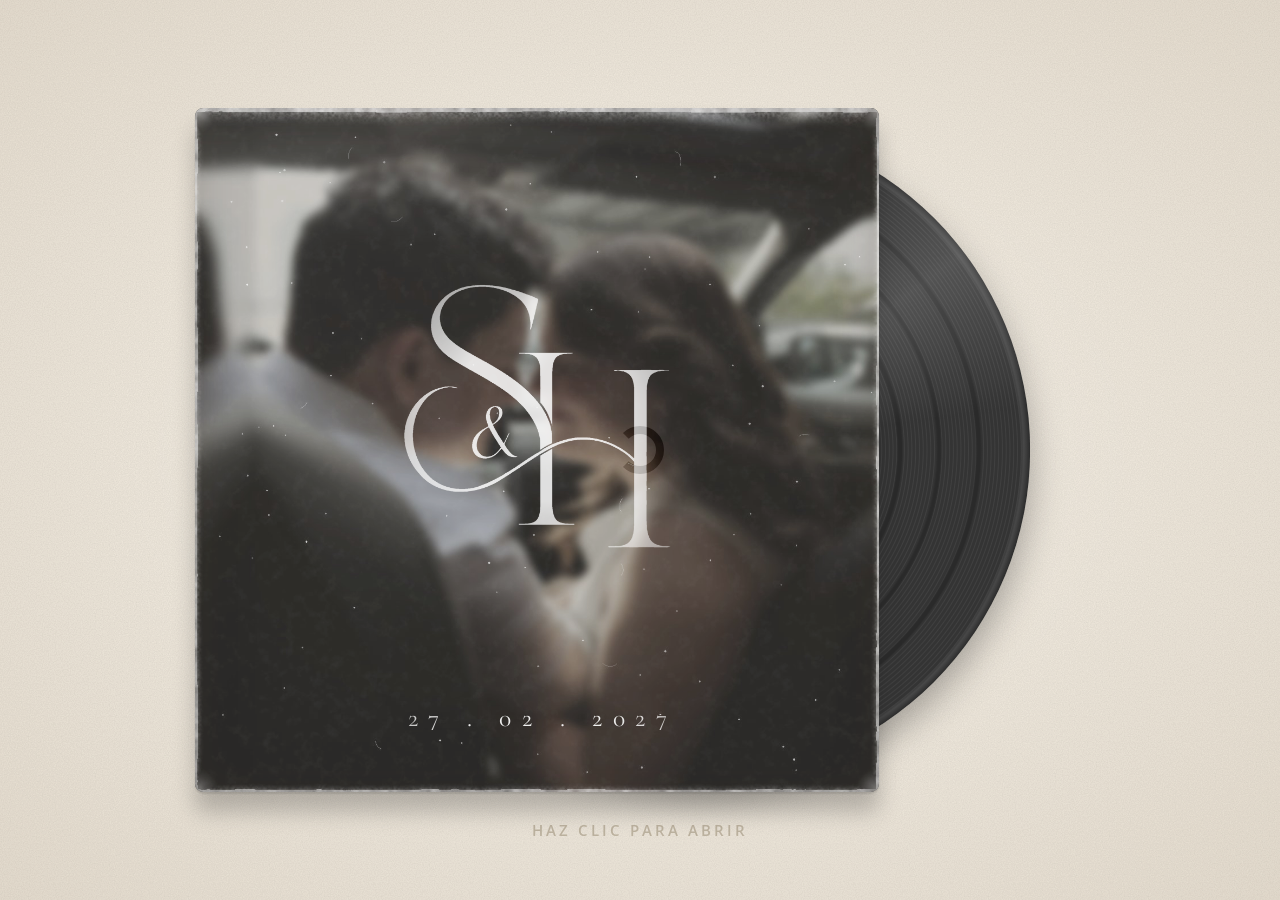
==== commit 68be2591: "update on material cards and background" ====
--- a/index.html
+++ b/index.html
@@ -137,8 +137,6 @@
                 <!-- Floral corners (hydrangeas, from the couple's reference): top left at the
                      start of the card, bottom right at its end; inside the card so its
                      rounded corners trim them -->
-                <img class="card-floral card-floral--tl" src="images/floral-corner-tl.webp" alt="" aria-hidden="true">
-                <img class="card-floral card-floral--br" src="images/floral-corner-br.webp" alt="" aria-hidden="true">
 
                 <!-- Section About-us -->
 
@@ -732,7 +730,7 @@
                         <!-- Closing line under the polaroids -->
                         <div class="rsvp-closing">
                             <p class="rsvp-closing__title">¡Te esperamos!</p>
-                            <p class="rsvp-closing__sign">Sofía &amp; Héctor · 27.02.2027</p>
+                            <span class="rsvp-closing__logo" role="img" aria-label="Sofía &amp; Héctor"></span>
                         </div>
                     </div>
                 </section>
--- a/css/lp-hero.css
+++ b/css/lp-hero.css
@@ -81,14 +81,22 @@
    shapes that must cover what is behind them (icon fills, timeline nodes). */
 .page-card {
     --card-gap: clamp(8px, 2.5vw, 32px);
-    --paper: #fafafa;
-    --paper-img: url(../images/paper-card.jpg);
+    --paper: #f5f4ef; /* the tile's average color under the white wash */
+    --paper-img: url(../images/paper-floral.jpg);
+    --paper-wash: rgba(255, 255, 255, 0.45); /* lightens the cream tile toward white */
     position: relative;
     z-index: 1;
     margin: 0 var(--card-gap) var(--card-gap);
     overflow: hidden;
     border-radius: 28px;
-    background: var(--paper) var(--paper-img) 0 0 / 512px 512px repeat;
+    /* embossed calla-lily paper (images/paper-floral.jpg): the couple's photo
+       mirrored left/right and top/bottom into a 2x2 tile so it repeats with no
+       seams; 1680px shown at 840px for sharp retina screens. A white wash
+       on top makes it whiter */
+    background:
+        linear-gradient(var(--paper-wash), var(--paper-wash)),
+        var(--paper-img) 0 0 / 840px auto repeat,
+        var(--paper);
     box-shadow:
         0 1px 3px rgba(0, 0, 0, 0.3),
         0 4px 8px 3px rgba(0, 0, 0, 0.15);
@@ -1280,34 +1288,6 @@
     color: #333;
 }
 
-/* ------------------------------------------------------------------
- * Floral corners on the page card (images/floral-corner-tl.webp and
- * -br.webp, cut from the couple's reference by
- * source-images/make-floral-corners.py): blue hydrangeas, white flowers
- * and eucalyptus in the card's top-left corner (over the first section)
- * and bottom-right corner (over the end of the RSVP section). They are
- * inside .page-card, so its rounded corners and overflow: hidden trim them.
- * ------------------------------------------------------------------ */
-
-.card-floral {
-    position: absolute;
-    z-index: 2;
-    width: clamp(170px, 24vw, 340px);
-    max-width: none;
-    height: auto;
-    pointer-events: none;
-}
-
-.card-floral--tl {
-    top: 0;
-    left: 0;
-}
-
-.card-floral--br {
-    right: 0;
-    bottom: 0;
-}
-
 /* room for the bottom-right flowers below the RSVP content, and space under
    the card at the end of the page so the docked record (bottom-right corner
    of the screen) rests below the card instead of covering the flowers */
@@ -1322,10 +1302,6 @@
 /* Phones: compact first section (smaller corner flowers and title) and a
    compact parents section (smaller drawing and names, tighter gaps) */
 @media (max-width: 575px) {
-    .card-floral--tl {
-        width: 140px;
-    }
-
     /* room under the top-left flowers for the first section's title */
     #couple {
         padding-top: 118px;
@@ -1547,7 +1523,7 @@
     padding: 34px 26px 28px;
     border: 1px solid rgba(214, 207, 189, 0.7); /* sand #d6cfbd */
     border-radius: 14px;
-    background: rgba(255, 255, 255, 0.45); /* a lighter sheet on the card paper */
+    background: rgba(255, 255, 255, 0.85); /* a lighter sheet on the card paper */
     box-shadow: 0 6px 18px rgba(62, 111, 163, 0.07), 0 1px 3px rgba(0, 0, 0, 0.05);
     text-align: center;
     transition: box-shadow 0.25s ease, transform 0.25s ease;
@@ -2190,7 +2166,7 @@
     /* the card's paper, cut to the torn shape: the PNG (white with alpha) is a
        mask, plus a solid 4px rim on the outer side, because scaling the PNG
        leaves its outer row slightly transparent (a faint photo line showed) */
-    background: var(--paper) var(--paper-img) 0 0 / 512px 512px repeat;
+    background: var(--lp-grain), var(--paper); /* plain paper: the embossed pattern would not line up */
     -webkit-mask:
         linear-gradient(#000, #000) center top / 100% 5px no-repeat,
         url(../images/torn-edge-top.png) center 4px / 100% calc(100% - 4px) no-repeat;
@@ -2265,7 +2241,7 @@
     left: calc(100% / 3);
     width: var(--tear-w);
     margin-left: calc(var(--tear-w) / -2);
-    background: var(--paper) var(--paper-img) 0 0 / 512px 512px repeat;
+    background: var(--lp-grain), var(--paper); /* plain paper: the embossed pattern would not line up */
     -webkit-mask: url(../images/torn-strip-a.png) center / 100% 100% no-repeat;
     mask: url(../images/torn-strip-a.png) center / 100% 100% no-repeat;
     pointer-events: none;
@@ -2369,7 +2345,7 @@
 .lp-page #invitation .form-wrapper {
     border: 1px solid rgba(214, 207, 189, 0.7);
     border-radius: 14px;
-    background: rgba(255, 255, 255, 0.45);
+    background: rgba(255, 255, 255, 0.85);
     box-shadow: 0 6px 18px rgba(62, 111, 163, 0.07), 0 1px 3px rgba(0, 0, 0, 0.05);
 }
 
@@ -2517,7 +2493,7 @@
     overflow: hidden;
     border: 1px solid rgba(214, 207, 189, 0.7);
     border-radius: 14px;
-    background: rgba(255, 255, 255, 0.45);
+    background: rgba(255, 255, 255, 0.85);
     box-shadow: 0 6px 18px rgba(62, 111, 163, 0.07), 0 1px 3px rgba(0, 0, 0, 0.05);
     text-align: center;
 }
@@ -2720,17 +2696,16 @@
 }
 
 /* Closing line under the RSVP polaroids: "¡Te esperamos!" in the script
-   font, signed with the couple's names and date in small spaced capitals */
+   font, signed with the couple's monogram in coffee brown */
 .rsvp-closing {
     margin-top: 72px;
     text-align: center;
 }
 
 /* the closing line ends the page: less empty space under it than the
-   usual room for the flowers (on desktop the centered text clears the
-   bottom-right flowers) */
+   old room for the corner flowers */
 #invitation.section {
-    padding-bottom: 120px;
+    padding-bottom: 72px;
 }
 
 .rsvp-closing__title {
@@ -2741,14 +2716,18 @@
     color: #333;
 }
 
-.rsvp-closing__sign {
-    margin: 10px 0 0;
-    font-family: 'Open Sans', sans-serif;
-    font-size: 12px;
-    font-weight: 600;
-    letter-spacing: 0.22em;
-    text-transform: uppercase;
-    color: #a39579; /* darker sand */
+/* the couple's S & H monogram (the white images/monogram-sh.png used as
+   a mask) filled in a warm coffee brown. A mask instead of a CSS filter:
+   iOS WebKit renders filtered elements low-res. */
+.rsvp-closing__logo {
+    display: block;
+    width: 70px;
+    aspect-ratio: 1000 / 989;
+    margin: 28px auto 0;
+    background-color: #8a6a4b; /* coffee brown */
+    opacity: 0.6;
+    -webkit-mask: url('../images/monogram-sh.png') center / contain no-repeat;
+    mask: url('../images/monogram-sh.png') center / contain no-repeat;
 }
 
 @media (max-width: 575px) {
@@ -2756,21 +2735,16 @@
         margin-top: 56px;
     }
 
-    /* the closing text spans the card on phones: smaller bottom-right
-       flowers and just enough room under the text for them */
     #invitation.section {
-        padding-bottom: 104px;
-    }
-
-    .card-floral--br {
-        width: 130px;
+        padding-bottom: 30px;
     }
 
     .rsvp-closing__title {
         font-size: 44px;
     }
 
-    .rsvp-closing__sign {
-        font-size: 11px;
-    }
-}
+    .rsvp-closing__logo {
+        width: 60px;
+        margin-top: 44px;
+    }
+}
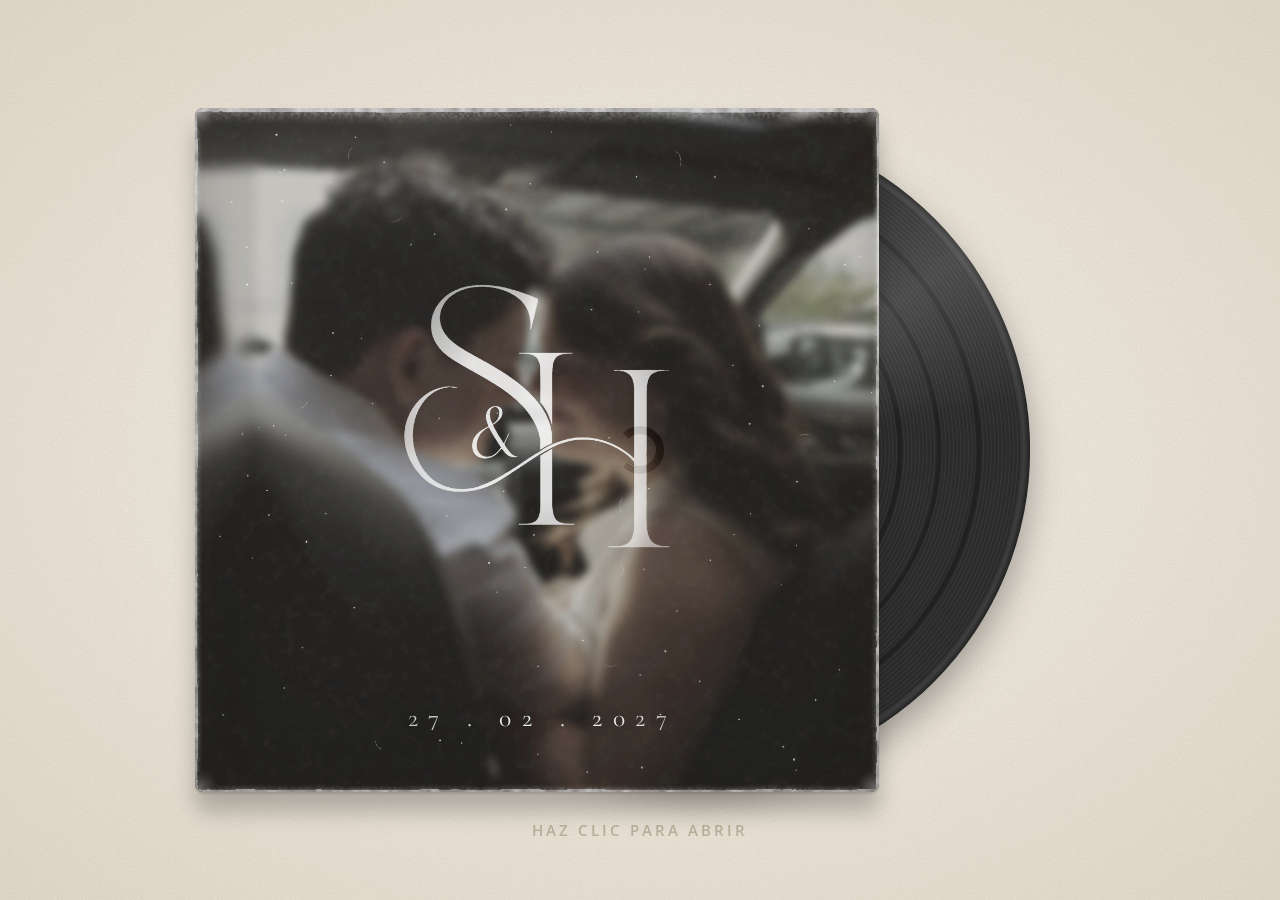
==== commit f7216e87: "Abrir el disco desde cualquier parte y confirmación por WhatsApp - Tocar cualquier parte de la prime" ====
--- a/index.html
+++ b/index.html
@@ -696,8 +696,8 @@
                                         <p class="rsvp-whatsapp__text">Avísanos por WhatsApp, solo toma un segundo.</p>
 
                                         <a class="btn btn-primary btn-lg d-inline-flex align-items-center gap-2 rsvp-whatsapp__button" href="https://wa.me/" target="_blank" rel="noopener"
-                                           data-phone="52XXXXXXXXXX"
-                                           data-message="¡Hola! Confirmo mi asistencia a la boda de Sofía &amp; Héctor el 27 de febrero de 2027.">
+                                           data-phone="528134781923"
+                                           data-message="¡Hola! 👋&#10;&#10;Escribo para confirmar mi asistencia a la boda de Sofía &amp; Héctor el sábado 27 de febrero de 2027. 🤍&#10;&#10;✍️ *Mi nombre completo es:* ">
                                             <i class="fa-brands fa-whatsapp" aria-hidden="true"></i>
                                             Confirmar asistencia
                                         </a>
--- a/css/lp-hero.css
+++ b/css/lp-hero.css
@@ -2748,3 +2748,9 @@
         margin-top: 44px;
     }
 }
+
+/* the whole first screen opens the record (main.js), so it shows the hand
+   cursor until it is opened */
+.lp-hero:not(.is-open) {
+    cursor: pointer;
+}
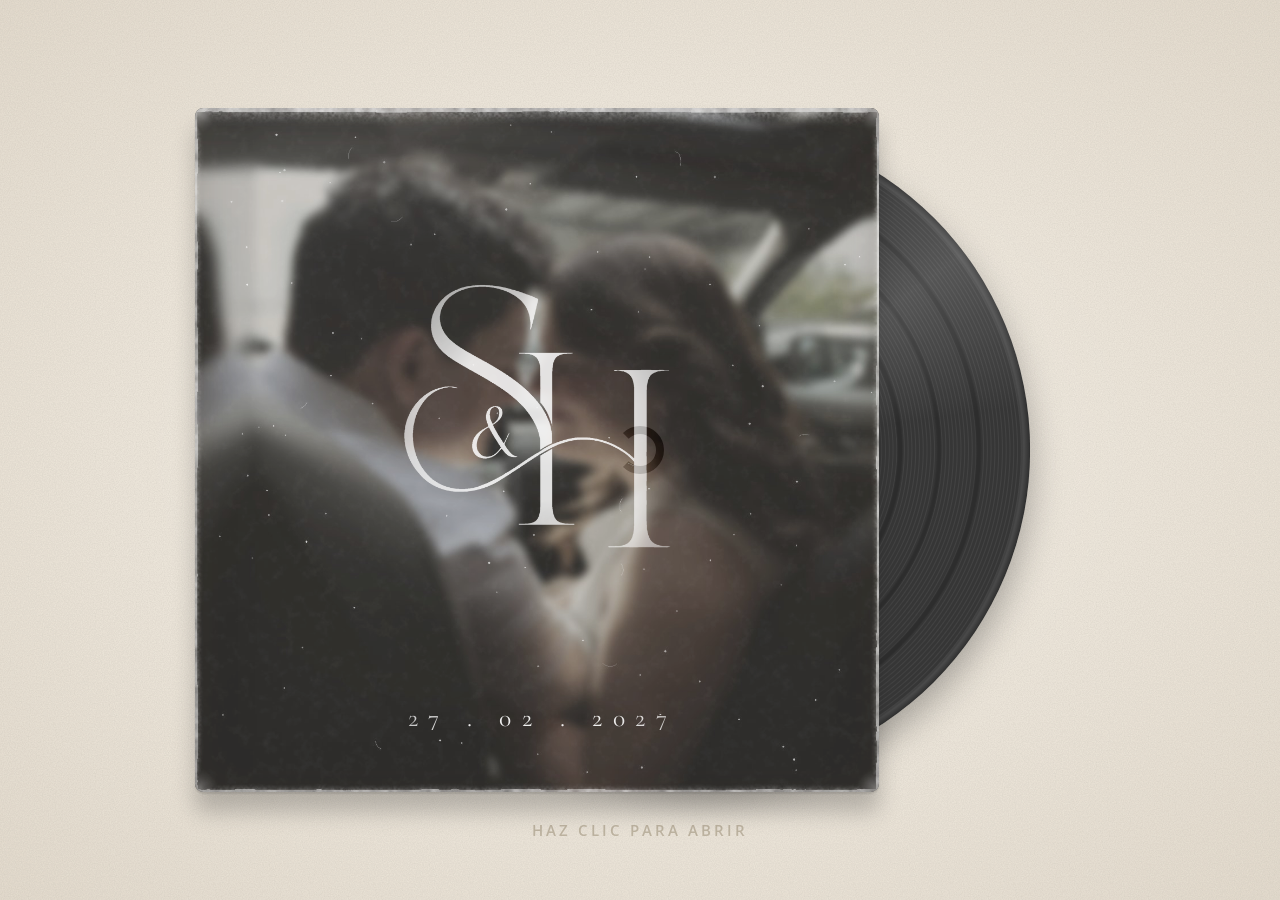
==== commit 8a65bc97: "change on texts" ====
--- a/index.html
+++ b/index.html
@@ -344,7 +344,7 @@
                                 <span class="wed-timeline__icon material-symbols-rounded" aria-hidden="true">door_open</span>
                                 <div class="wed-timeline__text">
                                     <span class="wed-timeline__time">8:00 PM</span>
-                                    <span class="wed-timeline__name">Se abre el salón</span>
+                                    <span class="wed-timeline__name">Recepción</span>
 
                                     <!-- Venue: place, address and a Google Maps link -->
                                     <div class="wed-timeline__venue">
@@ -697,7 +697,7 @@
 
                                         <a class="btn btn-primary btn-lg d-inline-flex align-items-center gap-2 rsvp-whatsapp__button" href="https://wa.me/" target="_blank" rel="noopener"
                                            data-phone="528134781923"
-                                           data-message="¡Hola! 👋&#10;&#10;Escribo para confirmar mi asistencia a la boda de Sofía &amp; Héctor el sábado 27 de febrero de 2027. 🤍&#10;&#10;✍️ *Mi nombre completo es:* ">
+                                           data-message="¡Hola! 👋&#10;Escribo para confirmar mi asistencia a la boda de Sofía &amp; Héctor el sábado 27 de febrero de 2027. 🤍&#10;✍️ *Mi nombre completo es:* ">
                                             <i class="fa-brands fa-whatsapp" aria-hidden="true"></i>
                                             Confirmar asistencia
                                         </a>
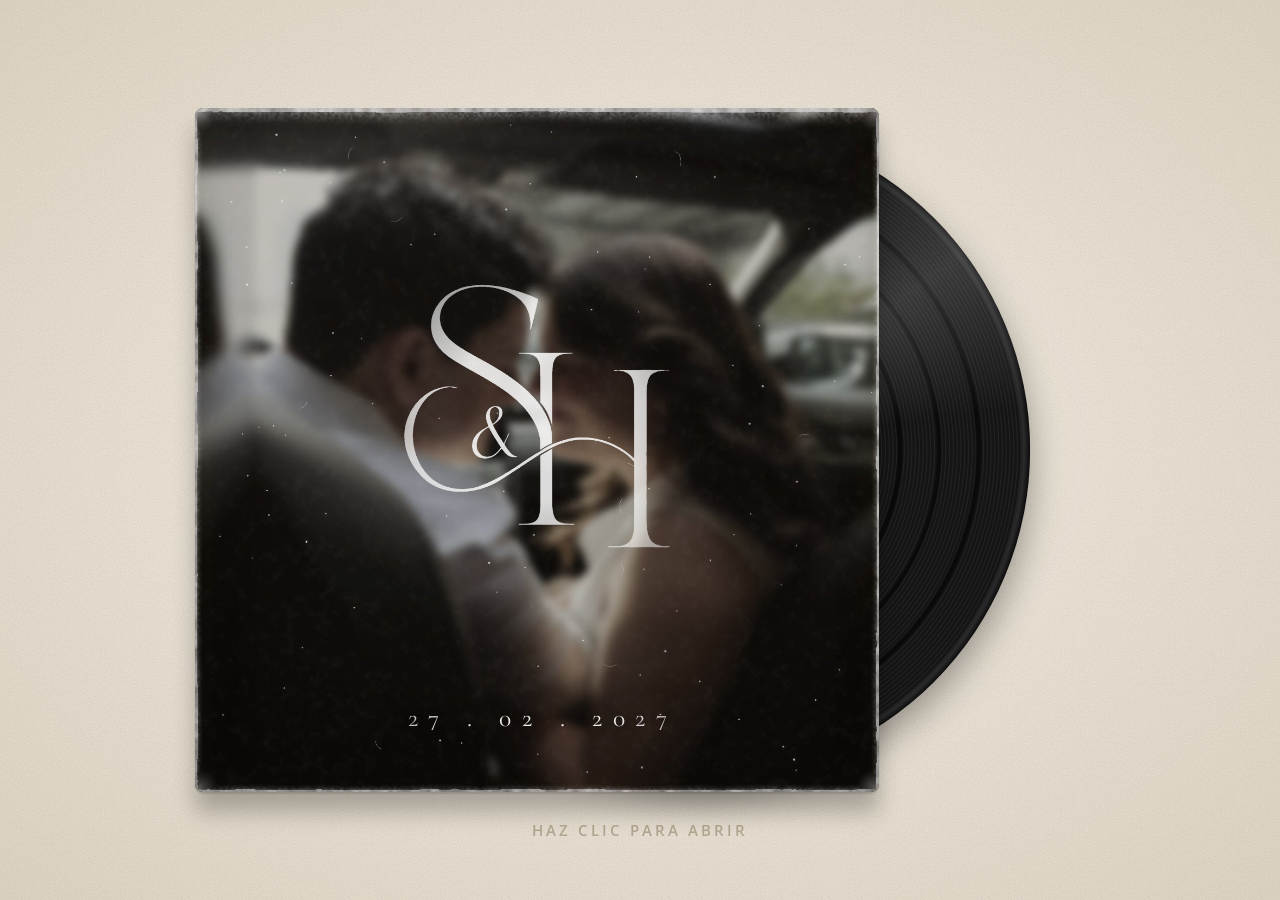
==== commit 53c6123a: "audio added and other tweaks" ====
--- a/index.html
+++ b/index.html
@@ -20,7 +20,7 @@
 
         <link href="https://fonts.googleapis.com/css2?family=Amatic+SC:wght@400;700&family=Great+Vibes&family=Open+Sans:wght@300;400;600;700&family=Playfair+Display:wght@400;700;900&family=Pinyon+Script&family=Cormorant+Garamond:ital,wght@0,300;0,400;1,400;1,700&display=swap" rel="stylesheet">
 
-        <link href="https://fonts.googleapis.com/css2?family=Material+Symbols+Rounded:opsz,wght,FILL,GRAD@24..48,200..400,0,0&icon_names=bedtime,checkroom,church,door_open,event,history_edu,hotel,location_on,mail,redeem&display=block" rel="stylesheet">
+        <link href="https://fonts.googleapis.com/css2?family=Material+Symbols+Rounded:opsz,wght,FILL,GRAD@24..48,200..400,0,0&icon_names=bedtime,checkroom,church,door_open,event,history_edu,hotel,location_on,mail,redeem,volume_off,volume_up&display=block" rel="stylesheet">
 
         <link rel="stylesheet" type="text/css" href="css/vendor/lightbox.min.css">
 
@@ -80,6 +80,11 @@
                         </div>
 
                         <div class="lp__shine" aria-hidden="true"></div>
+
+                        <!-- music toggle over the docked record's label (bgMusic() in main.js) -->
+                        <button class="lp__sound" type="button" aria-label="Pausar música">
+                            <span class="material-symbols-rounded" aria-hidden="true">volume_up</span>
+                        </button>
 
                         <!-- section icons, in page order from the top of the ring (254deg) down to 166deg, 22deg apart -->
                         <nav class="lp__nav" id="lp-nav" aria-label="Menú principal">
@@ -737,6 +742,10 @@
             </div>
         </div>
 
+        <!-- background song: starts once the opened record docks (bgMusic() in main.js).
+             data-volume: 0 (silent) to 1 (full) -->
+        <audio id="bg-music" src="audio/cancion.mp3" preload="auto" loop data-volume="0.4"></audio>
+
         <script src="https://code.jquery.com/jquery-3.7.1.min.js" integrity="sha256-/JqT3SQfawRcv/BIHPThkBvs0OEvtFFmqPF/lYI/Cxo=" crossorigin="anonymous"></script>
 
         <script src="js/libs/bootstrap.bundle.min.js"></script>
--- a/css/lp-hero.css
+++ b/css/lp-hero.css
@@ -2754,3 +2754,87 @@
 .lp-hero:not(.is-open) {
     cursor: pointer;
 }
+
+/* Music toggle on the docked record's label (bgMusic() in main.js): a cream
+   button with a dark speaker icon, so it stands out on the black record.
+   While the song is silent (.is-off) it pulses softly to invite a tap. While
+   paused (.is-silent) the record stops spinning and the arm lifts off it. */
+.lp__sound {
+    display: none;
+}
+
+.lp__vinyl.is-docked .lp__sound {
+    position: absolute;
+    left: 50%;
+    top: 50%;
+    z-index: 2;
+    display: flex;
+    align-items: center;
+    justify-content: center;
+    width: 40px;
+    height: 40px;
+    padding: 0;
+    border: 1px solid rgba(163, 149, 121, 0.7);
+    border-radius: 50%;
+    background: #f5efe3;
+    color: #5e533f;
+    box-shadow: 0 2px 8px rgba(0, 0, 0, 0.45);
+    cursor: pointer;
+    pointer-events: auto;
+    transform: translate(-50%, -50%);
+    transition: background-color 0.2s ease, transform 0.2s ease;
+}
+
+.lp__vinyl.is-docked .lp__sound:hover {
+    background: #fff;
+    transform: translate(-50%, -50%) scale(1.06);
+}
+
+.lp__sound .material-symbols-rounded {
+    font-size: 22px;
+    text-shadow: none;
+}
+
+.lp__sound:focus-visible {
+    outline: 2px solid var(--lp-kraft);
+    outline-offset: 2px;
+}
+
+.lp__vinyl.is-docked .lp__sound.is-off {
+    animation: lp-sound-pulse 2s ease-out infinite;
+}
+
+@keyframes lp-sound-pulse {
+    0% {
+        box-shadow: 0 2px 8px rgba(0, 0, 0, 0.45), 0 0 0 0 rgba(245, 239, 227, 0.7);
+    }
+
+    100% {
+        box-shadow: 0 2px 8px rgba(0, 0, 0, 0.45), 0 0 0 12px rgba(245, 239, 227, 0);
+    }
+}
+
+@media (max-width: 767px) {
+    .lp__vinyl.is-docked .lp__sound {
+        width: 34px;
+        height: 34px;
+    }
+
+    .lp__sound .material-symbols-rounded {
+        font-size: 19px;
+    }
+}
+
+@media (prefers-reduced-motion: reduce) {
+    .lp__vinyl.is-docked .lp__sound.is-off {
+        animation: none;
+    }
+}
+
+.lp__vinyl.is-docked.is-silent .lp__disc {
+    animation-play-state: paused;
+}
+
+.lp__vinyl.is-docked.is-silent .lp__arm-swing {
+    transform: rotate(-14deg);
+}
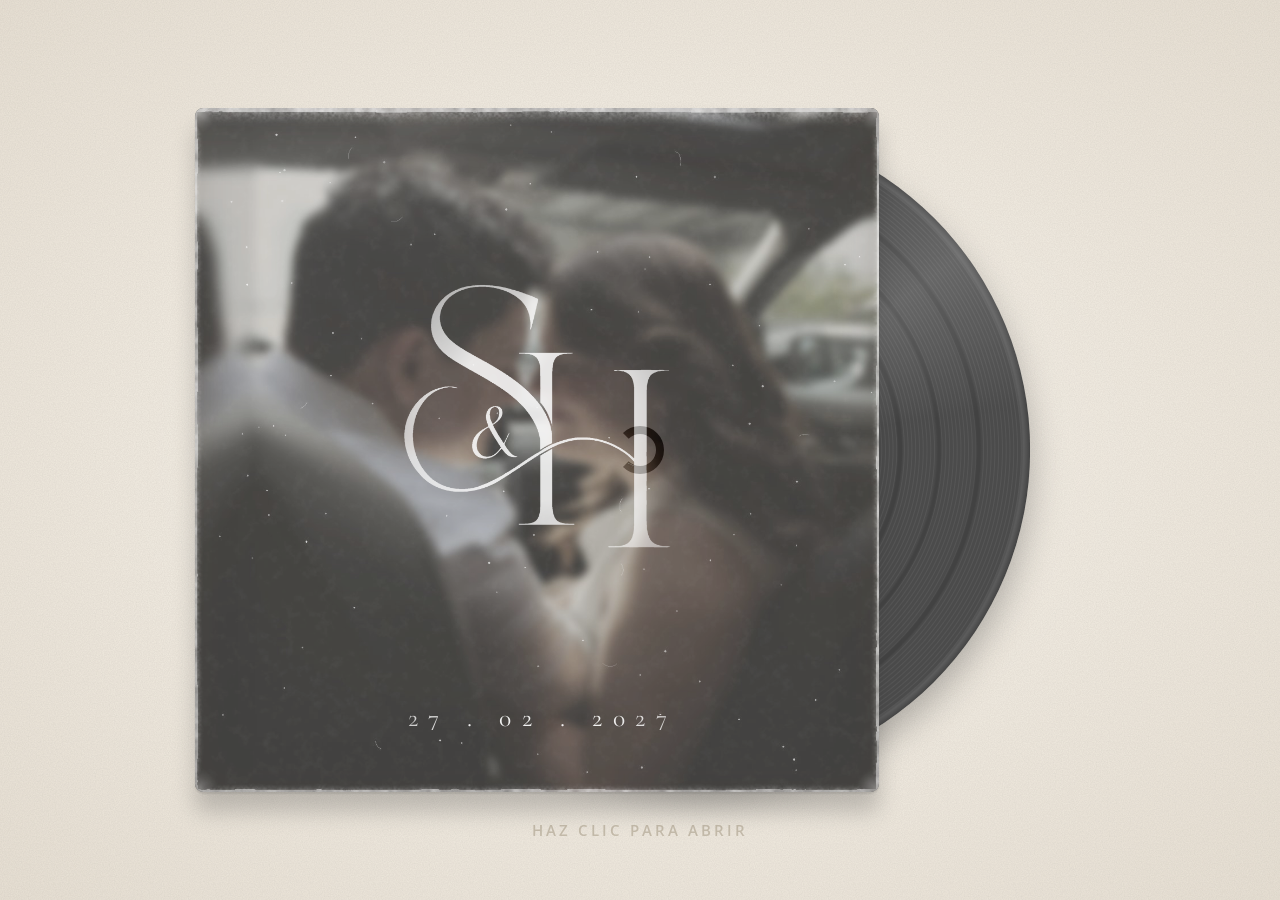
==== commit d18daadc: "update on titles" ====
--- a/index.html
+++ b/index.html
@@ -36,7 +36,7 @@
 
         <link rel="stylesheet" type="text/css" href="css/main.css">
 
-        <link rel="stylesheet" type="text/css" href="css/lp-hero.css">
+        <link rel="stylesheet" type="text/css" href="css/lp-hero.css?v=20261126a">
     </head>
 
     <body class="lp-page">
@@ -493,9 +493,9 @@
                     <div class="container">
                         <div class="row">
                             <div class="col-12 text-center heading">
+                                <h2>Vestimenta formal</h2>
+
                                 <span>Código de vestimenta</span>
-
-                                <h2>Vestimenta formal</h2>
                             </div>
                         </div>
 
@@ -603,9 +603,7 @@
                     <div class="container">
                         <div class="row">
                             <div class="col-12 text-center heading">
-                                <span>Mesa de regalos</span>
-
-                                <h2>Regalos</h2>
+                                <h2>Mesa de regalos</h2>
 
                                 <p class="gift-intro">Tu presencia es el regalo más bonito que podemos recibir. Si además quieres regalarnos algo, aquí te dejamos un par de opciones para ser parte de esta nueva etapa que comenzamos juntos.</p>
                             </div>
@@ -764,6 +762,6 @@
 
         <script src="js/libs/jquery.waypoints.min.js"></script>
 
-        <script src="js/main.js"></script>
+        <script src="js/main.js?v=20261126a"></script>
     </body>
 </html>
--- a/css/lp-hero.css
+++ b/css/lp-hero.css
@@ -1216,11 +1216,11 @@
 /* "¡Nos casamos!" stays small so the names below it lead */
 #couple .heading h2 {
     margin-bottom: 22px;
-    font-size: 36px;
+    font-size: 44px;
 }
 
 /* #parents (below the photo): "Con la bendición de Dios y de nuestros padres:"
-   in the same script, size and color as "¡Nos casamos!" */
+   in the same script and color as "¡Nos casamos!" */
 #parents .heading {
     margin-bottom: 2em;
 }
@@ -1305,13 +1305,12 @@
     /* room under the top-left flowers for the first section's title */
     #couple {
         padding-top: 118px;
-        padding-bottom: 36px;
     }
 
 
     #couple .heading h2 {
         margin-bottom: 28px;
-        font-size: 25px;
+        font-size: 31px;
         line-height: 1.2;
     }
 
@@ -1363,6 +1362,12 @@
 
 #countdown .heading {
     margin-bottom: 3em;
+}
+
+/* "El gran día" the same size as the other section titles (Itinerario...):
+   the template made it smaller on phones */
+#countdown .heading h2 {
+    font-size: 50px;
 }
 
 #countdown .heading h2,
@@ -2299,8 +2304,7 @@
     pointer-events: none;
 }
 
-/* Phones: 15px more room on both sides of each divider (below the section
-   above it, above the section it opens) */
+/* Phones: a wider divider line */
 @media (max-width: 575px) {
     #countdown,
     #hotels,
@@ -2308,15 +2312,6 @@
     #gifts,
     #invitation {
         --div-w: 92%;
-        padding-top: calc(var(--section-pad) + 15px);
-    }
-
-    #parents,
-    #events,
-    #hotels,
-    #dresscode,
-    #gifts {
-        padding-bottom: calc(var(--section-pad) + 15px);
     }
 }
 
@@ -2352,10 +2347,10 @@
 /* ------------------------------------------------------------------
  * Tighter spacing on index.html: the template's 7em (112px) section
  * padding and 4em heading gap left too much empty paper between blocks.
- * --section-pad is the space at the top and bottom of every section
- * (the photo band gets the same from its neighbors); id rules elsewhere
- * still win where a section needs more (the first section's room for the
- * corner flowers, the RSVP's room for the bottom flowers).
+ * --section-pad is the space at the top and bottom of every section, the
+ * same on both sides of each divider and next to the photo bands, so every
+ * gap between sections matches (the itinerary's). Only the top of the first
+ * section and the bottom of the last one differ.
  * ------------------------------------------------------------------ */
 .lp-page .page-card {
     --section-pad: 56px;
@@ -2368,7 +2363,6 @@
 
 .lp-page #couple {
     padding-top: 56px;
-    padding-bottom: 40px; /* the invite line moved 16px lower; the photo stays put */
 }
 
 .lp-page .page-card .heading {
@@ -2377,7 +2371,7 @@
 
 @media (max-width: 575px) {
     .lp-page .page-card {
-        --section-pad: 32px;
+        --section-pad: 47px;
     }
 
     .lp-page .page-card .heading {
@@ -2385,12 +2379,9 @@
     }
 
     /* phones: "¡Nos casamos!" sits a little below halfway between the top of
-       the card and the names; the invite line sits 32px under the names with
-       about 44px of paper down to the photo (28px of padding plus the torn
-       edge's paper) */
+       the card and the names */
     .lp-page #couple {
         padding-top: 48px;
-        padding-bottom: 28px;
     }
 }
 
@@ -2398,28 +2389,8 @@
     margin-bottom: 0;
 }
 
-/* the countdown ends right above the second photo band, and the itinerary
-   starts close below it */
 .lp-page #countdown .timer .timer-item > div {
     height: auto;
-}
-
-.lp-page #countdown {
-    padding-bottom: 36px;
-}
-
-.lp-page #events {
-    padding-top: 14px;
-}
-
-@media (max-width: 575px) {
-    .lp-page #countdown {
-        padding-bottom: 24px;
-    }
-
-    .lp-page #events {
-        padding-top: 10px;
-    }
 }
 
 /* the countdown's side phrases were removed, so the digits sit centered */
@@ -2776,7 +2747,10 @@
     padding: 0;
     border: 1px solid rgba(163, 149, 121, 0.7);
     border-radius: 50%;
-    background: #f5efe3;
+    -webkit-appearance: none; /* no native iOS button look over the colour */
+    appearance: none;
+    -webkit-tap-highlight-color: transparent;
+    background: rgba(245, 239, 227, 0.7); /* see-through cream: the label photo shows */
     color: #5e533f;
     box-shadow: 0 2px 8px rgba(0, 0, 0, 0.45);
     cursor: pointer;
@@ -2785,9 +2759,13 @@
     transition: background-color 0.2s ease, transform 0.2s ease;
 }
 
-.lp__vinyl.is-docked .lp__sound:hover {
-    background: #fff;
-    transform: translate(-50%, -50%) scale(1.06);
+/* hover only on mouse devices: on phones a tap leaves :hover stuck, which
+   made the button solid */
+@media (hover: hover) {
+    .lp__vinyl.is-docked .lp__sound:hover {
+        background: rgba(245, 239, 227, 0.85);
+        transform: translate(-50%, -50%) scale(1.06);
+    }
 }
 
 .lp__sound .material-symbols-rounded {
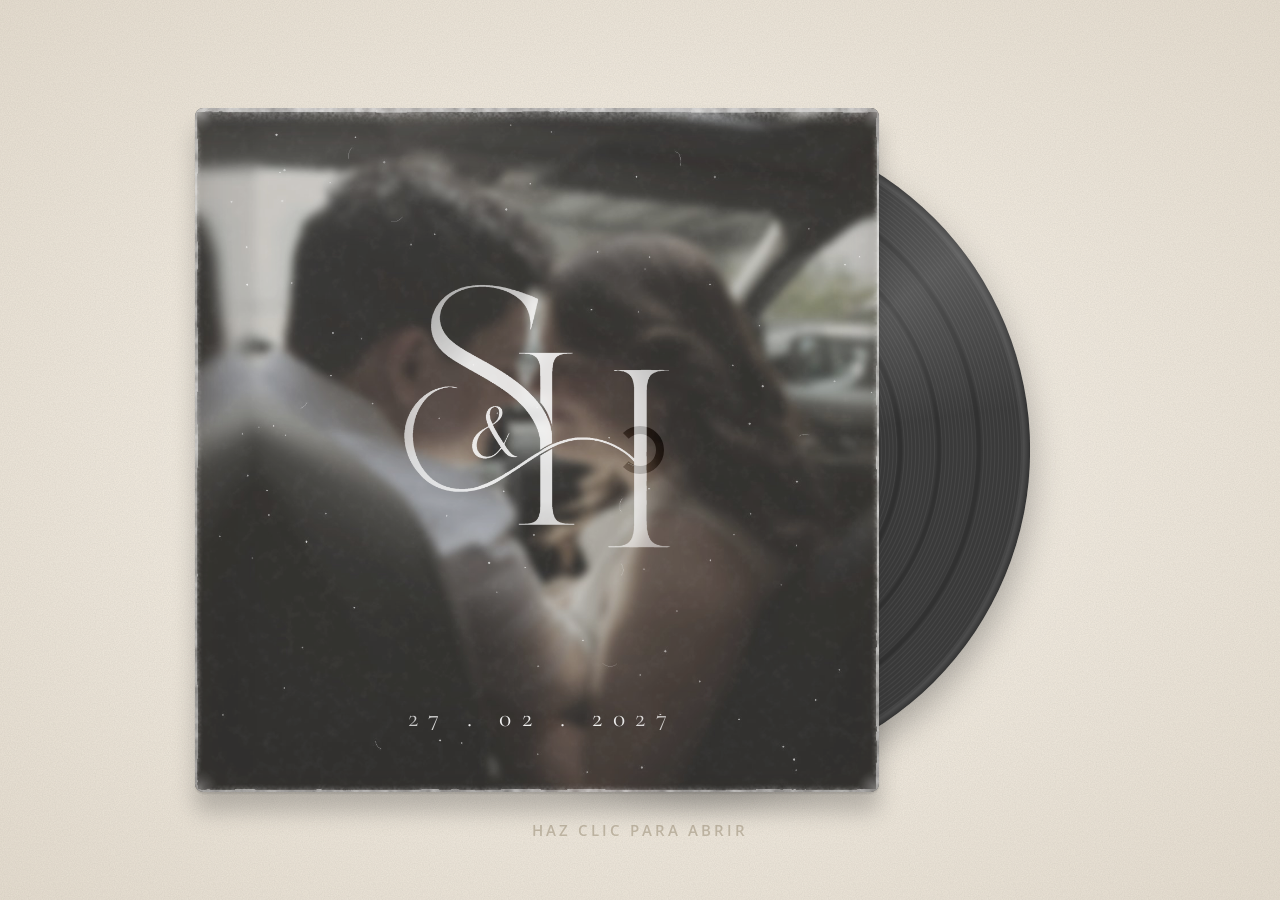
==== commit a5a7b084: "update on titles and sub" ====
--- a/index.html
+++ b/index.html
@@ -36,7 +36,7 @@
 
         <link rel="stylesheet" type="text/css" href="css/main.css">
 
-        <link rel="stylesheet" type="text/css" href="css/lp-hero.css?v=20261126a">
+        <link rel="stylesheet" type="text/css" href="css/lp-hero.css?v=20261126b">
     </head>
 
     <body class="lp-page">
@@ -493,9 +493,9 @@
                     <div class="container">
                         <div class="row">
                             <div class="col-12 text-center heading">
-                                <h2>Vestimenta formal</h2>
-
-                                <span>Código de vestimenta</span>
+                                <h2>Código de vestimenta</h2>
+
+                                <span>Vestimenta formal</span>
                             </div>
                         </div>
 
@@ -762,6 +762,6 @@
 
         <script src="js/libs/jquery.waypoints.min.js"></script>
 
-        <script src="js/main.js?v=20261126a"></script>
+        <script src="js/main.js?v=20261126b"></script>
     </body>
 </html>
--- a/css/lp-hero.css
+++ b/css/lp-hero.css
@@ -2354,15 +2354,17 @@
  * ------------------------------------------------------------------ */
 .lp-page .page-card {
     --section-pad: 56px;
+    --title-lift: 14px; /* how much higher each section title sits */
 }
 
 .lp-page .page-card > .section {
-    padding-top: var(--section-pad);
+    /* the title sits a little higher than the gap below the section above */
+    padding-top: calc(var(--section-pad) - var(--title-lift));
     padding-bottom: var(--section-pad);
 }
 
 .lp-page #couple {
-    padding-top: 56px;
+    padding-top: calc(56px - var(--title-lift));
 }
 
 .lp-page .page-card .heading {
@@ -2381,7 +2383,7 @@
     /* phones: "¡Nos casamos!" sits a little below halfway between the top of
        the card and the names */
     .lp-page #couple {
-        padding-top: 48px;
+        padding-top: calc(48px - var(--title-lift));
     }
 }
 
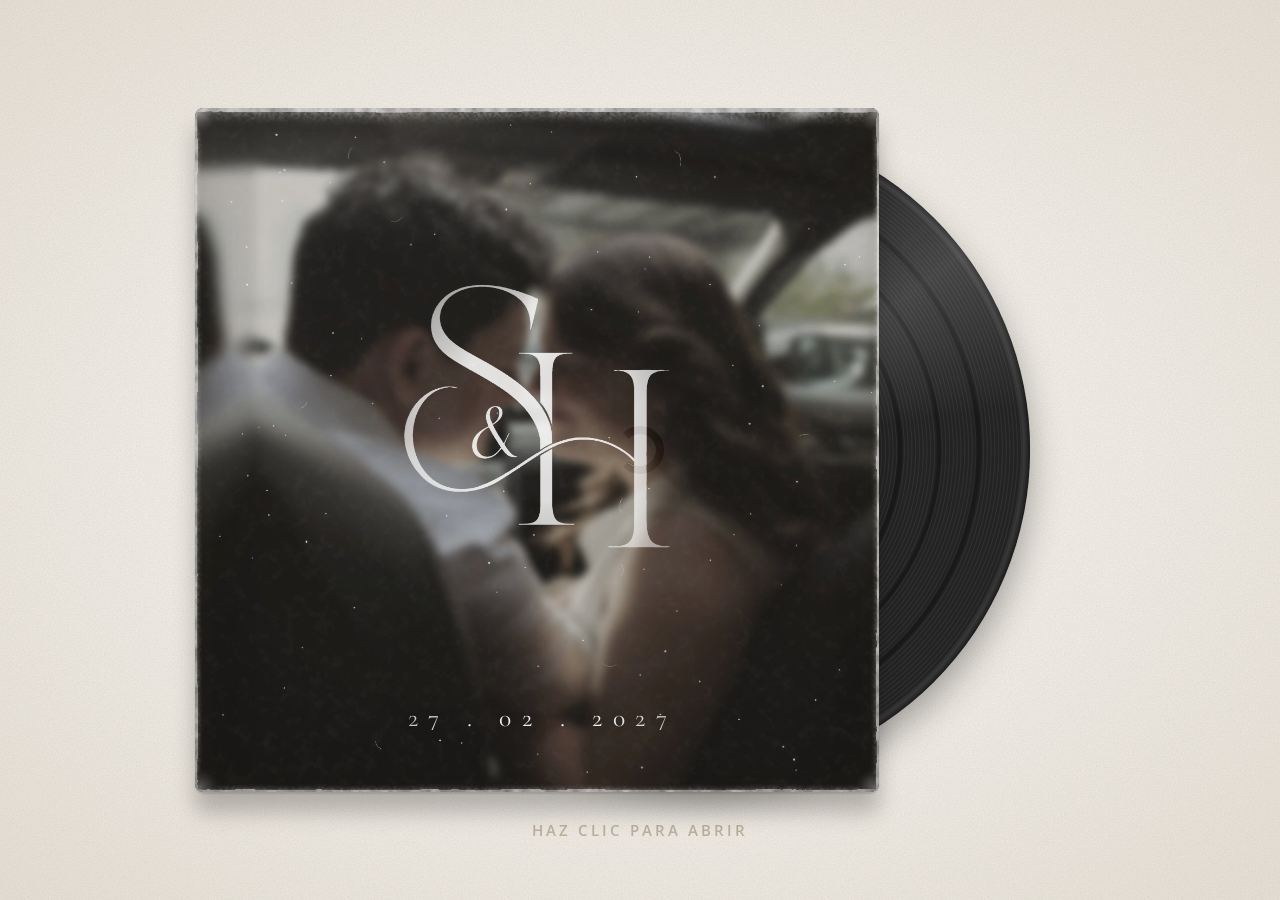
==== commit 002c3322: "update on background color" ====
--- a/index.html
+++ b/index.html
@@ -36,7 +36,7 @@
 
         <link rel="stylesheet" type="text/css" href="css/main.css">
 
-        <link rel="stylesheet" type="text/css" href="css/lp-hero.css?v=20261126b">
+        <link rel="stylesheet" type="text/css" href="css/lp-hero.css?v=20261126e">
     </head>
 
     <body class="lp-page">
@@ -762,6 +762,6 @@
 
         <script src="js/libs/jquery.waypoints.min.js"></script>
 
-        <script src="js/main.js?v=20261126b"></script>
+        <script src="js/main.js?v=20261126e"></script>
     </body>
 </html>
--- a/css/lp-hero.css
+++ b/css/lp-hero.css
@@ -31,7 +31,7 @@
 /* shared LP variables live on the page, not the cover: when the record docks, main.js
    moves it out of the cover (see .lp__vinyl.is-docked), and it still needs them */
 .lp-page {
-    --lp-bg: #eee6d8; /* light beige, like invitation card stock */
+    --lp-bg: #f5f0e8; /* light beige, like invitation card stock */
     --lp-paper: #f3ebe8;
     --lp-kraft: #c3d9ea; /* torn strip and label half: soft sky blue */
     --lp-ink: #1f1c1a;
